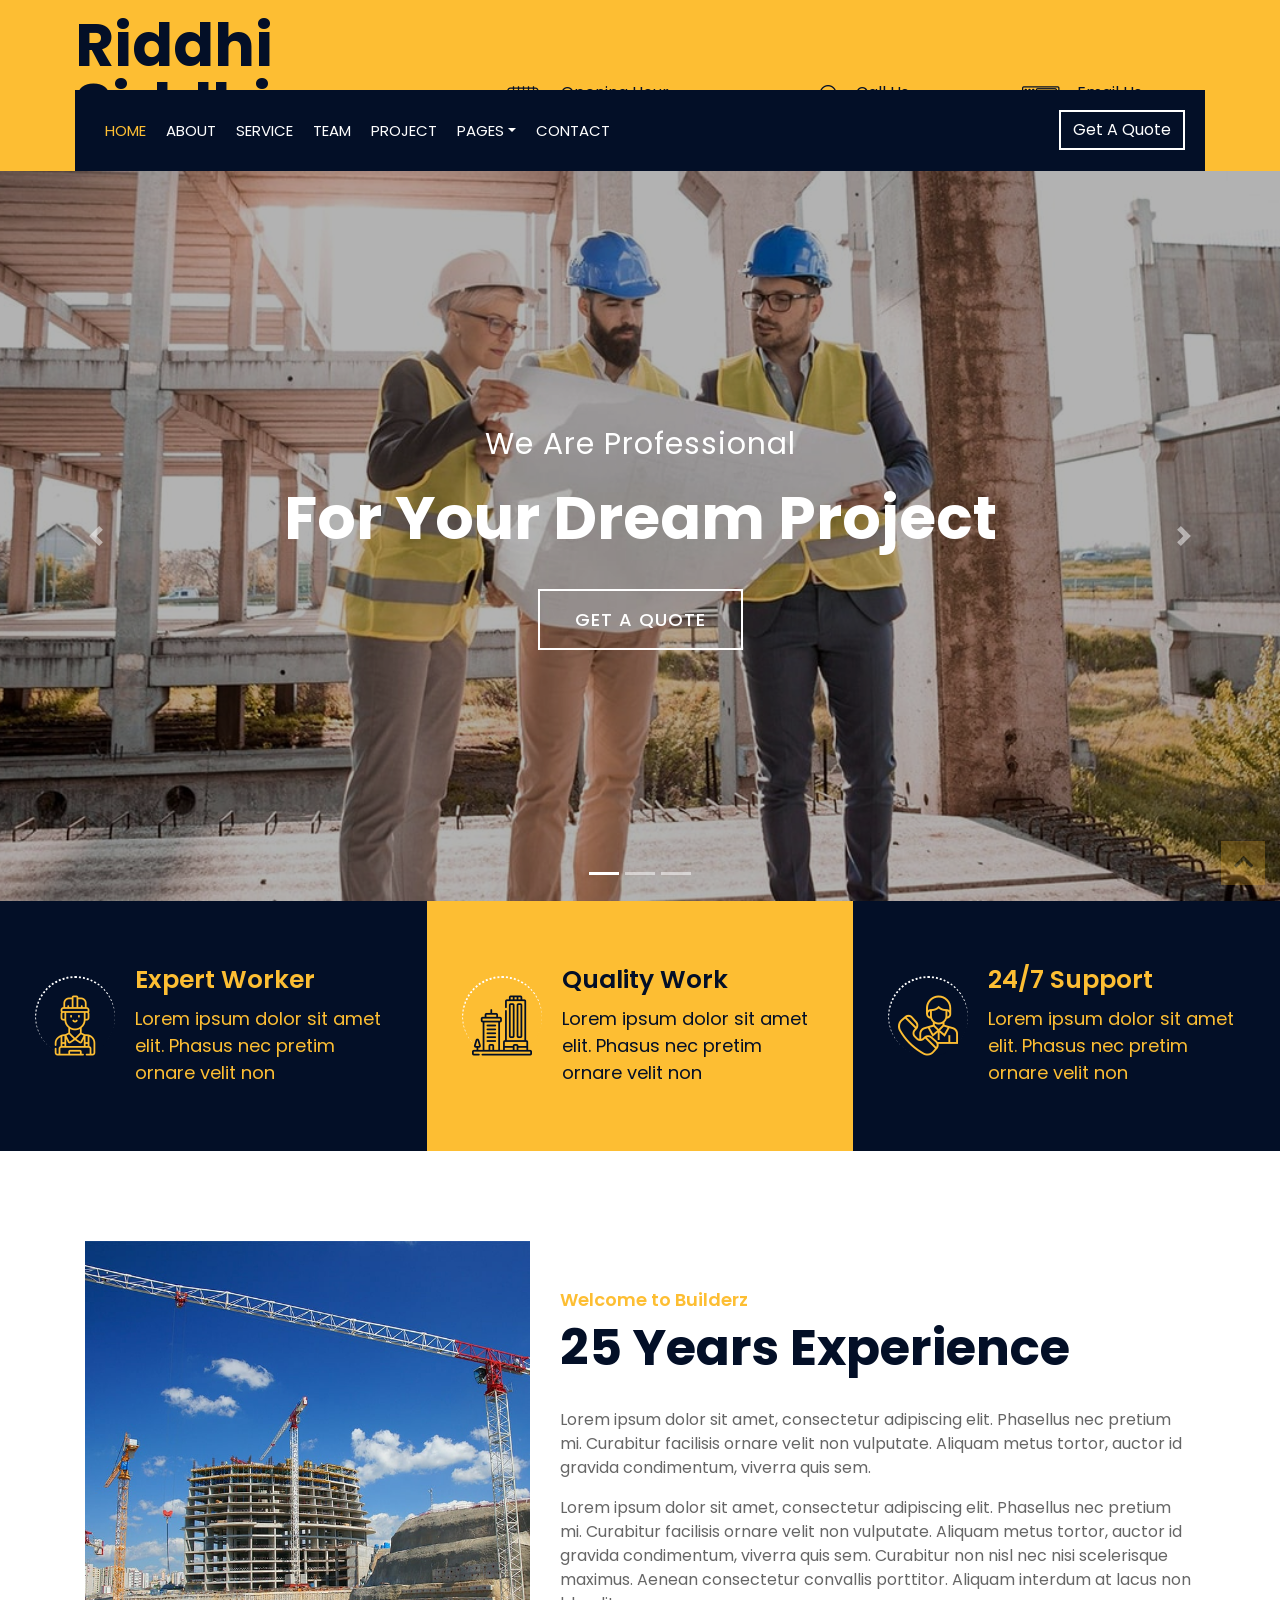
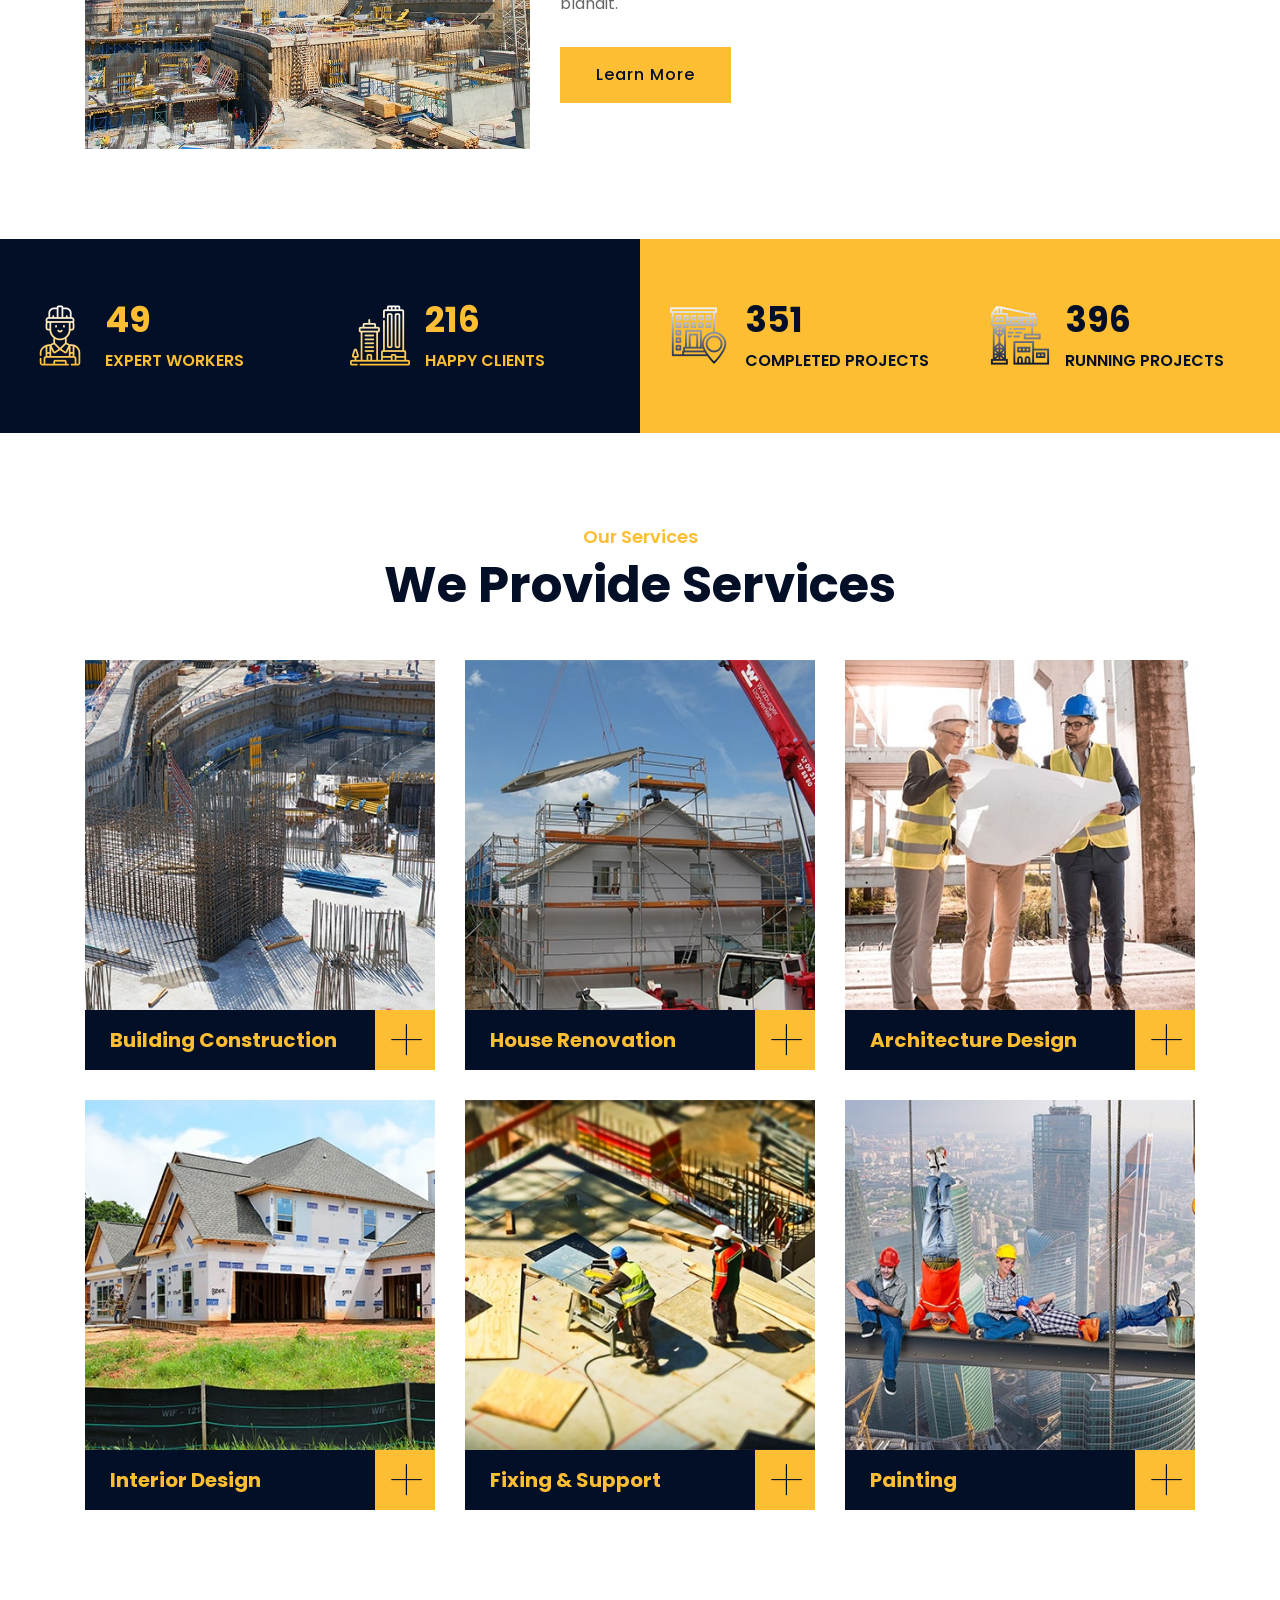
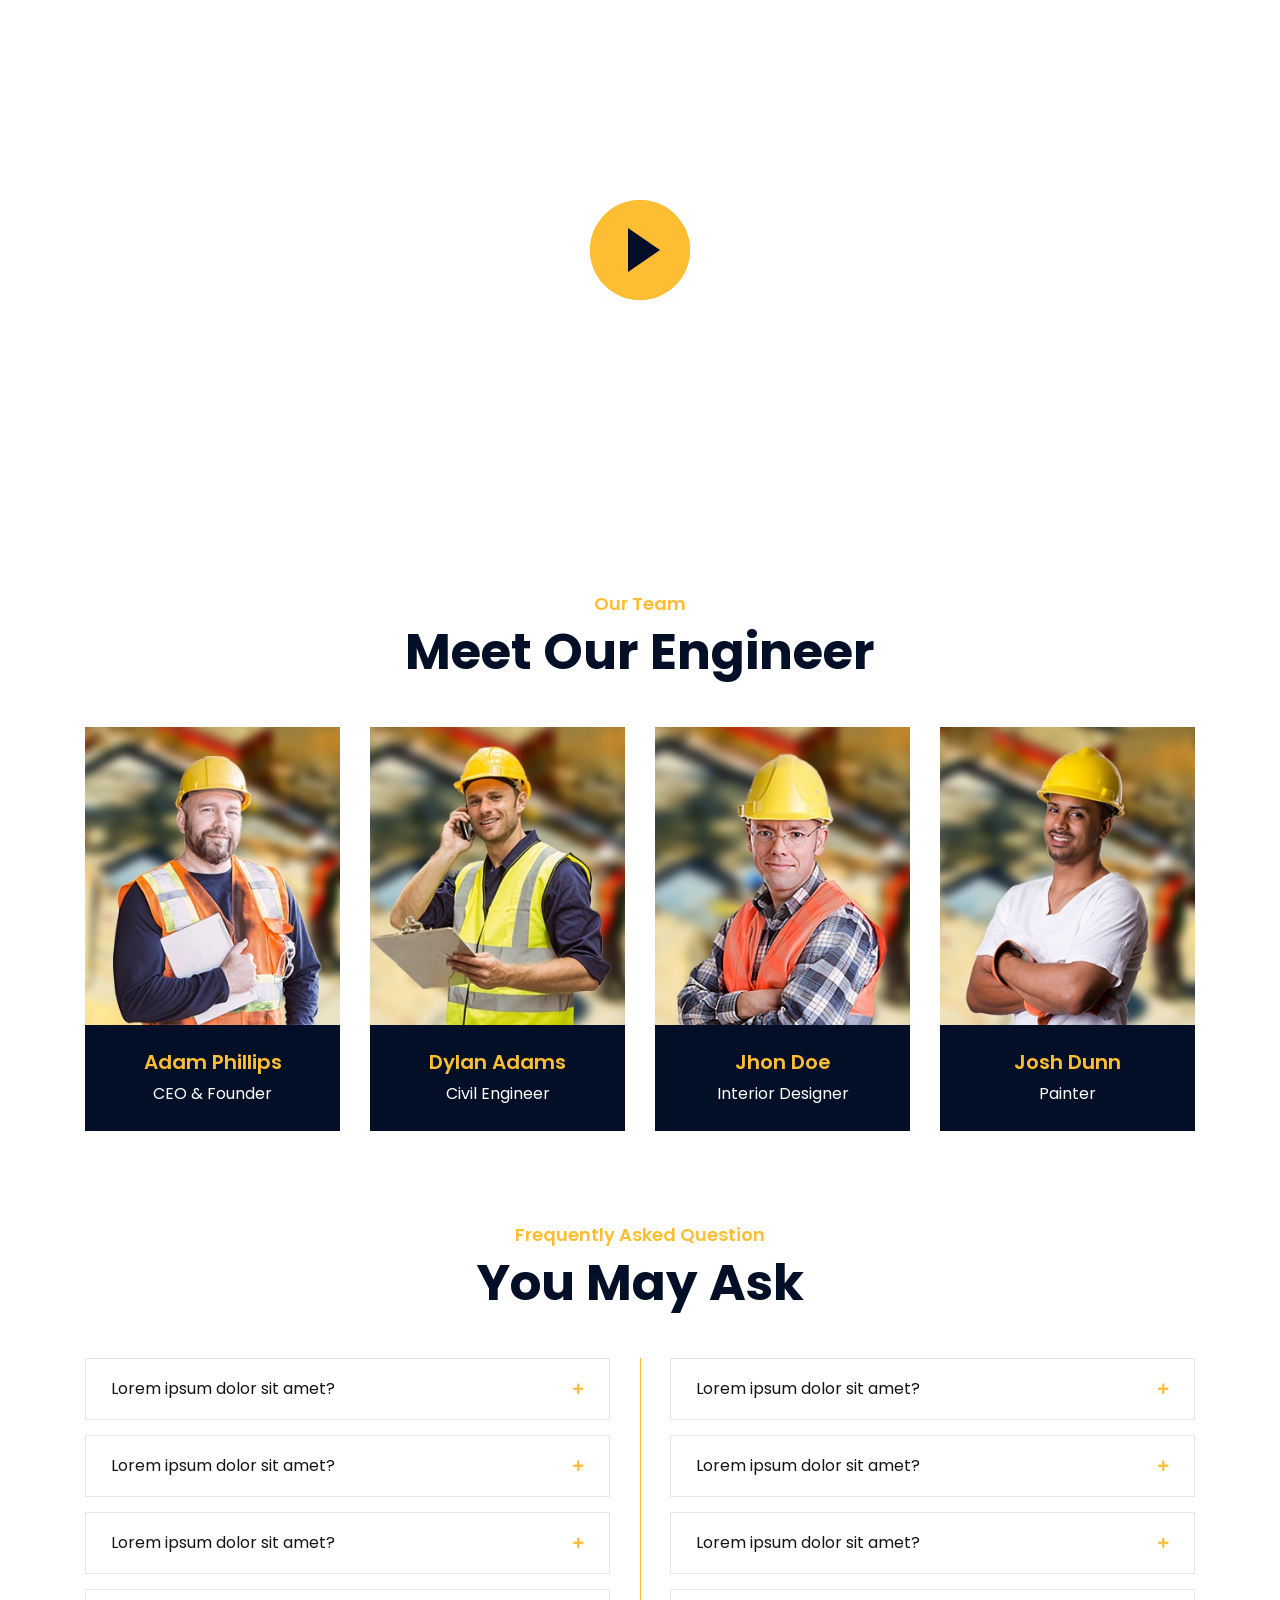
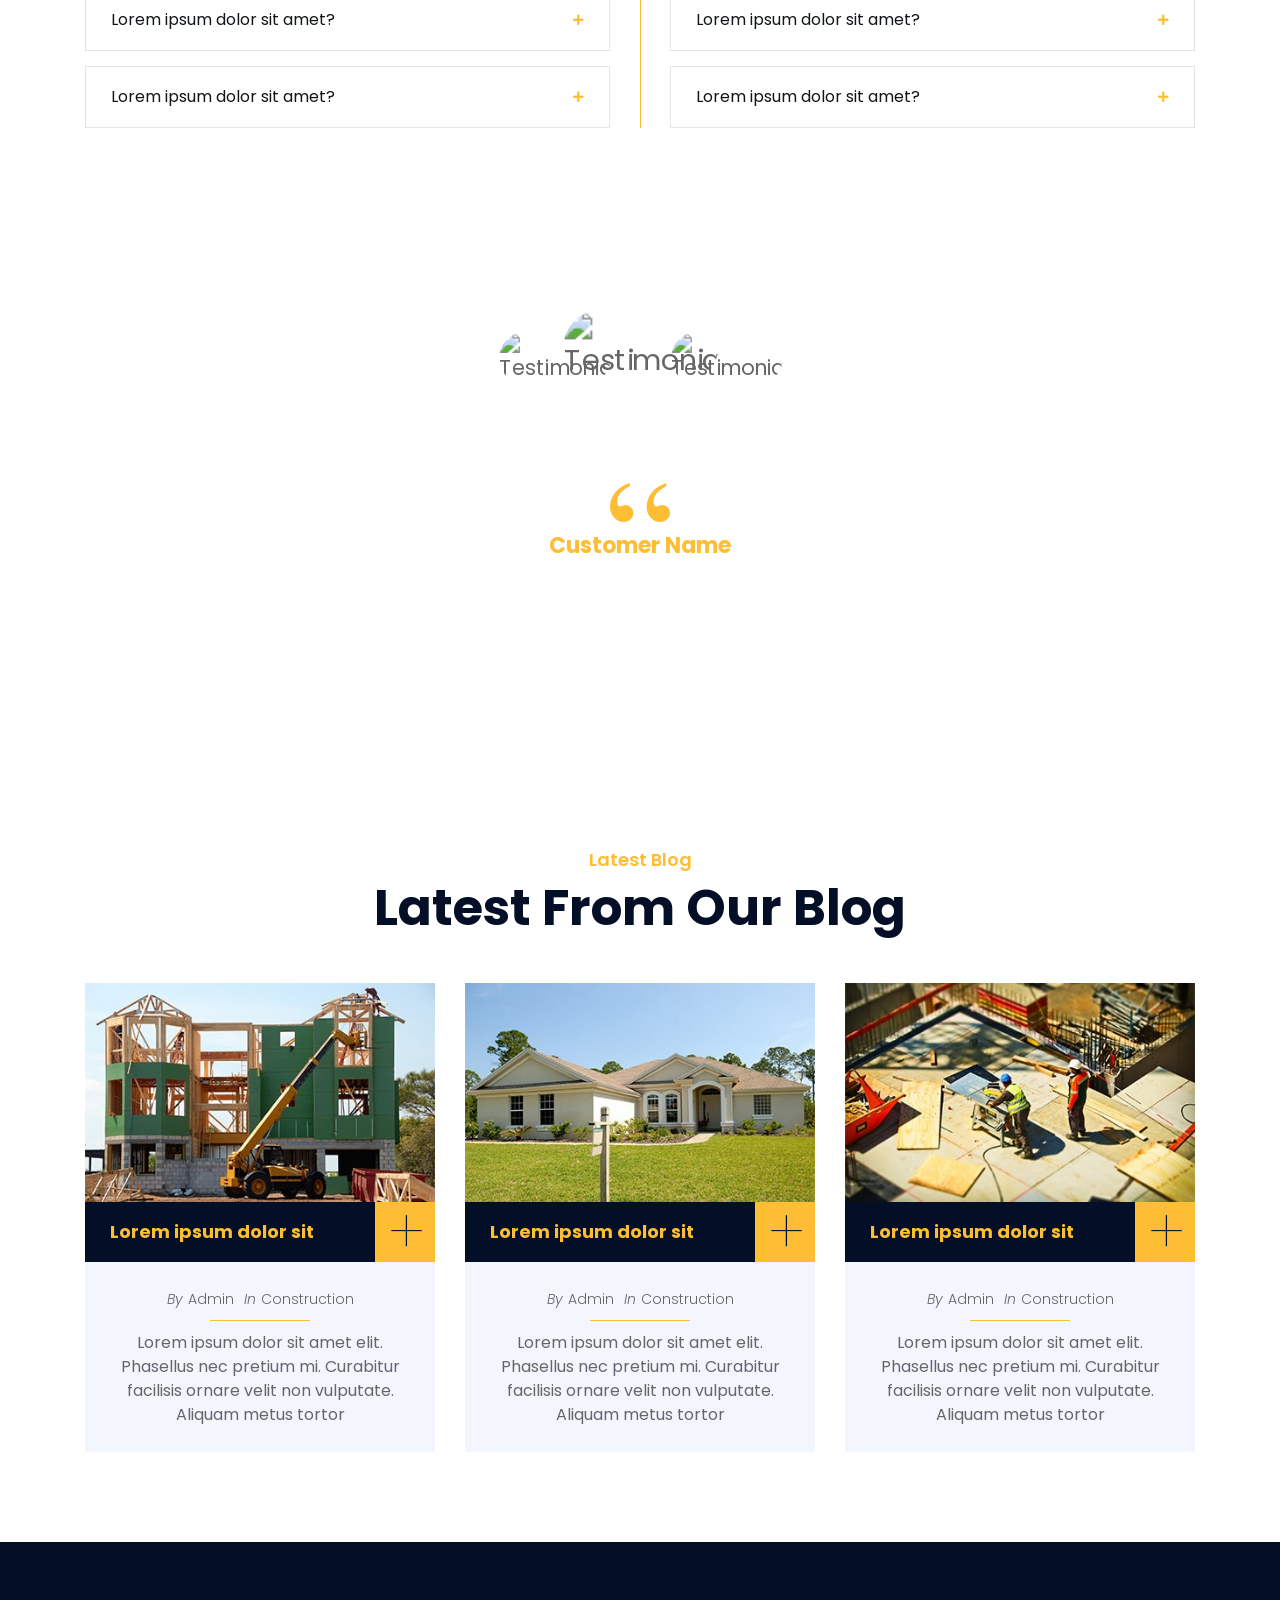
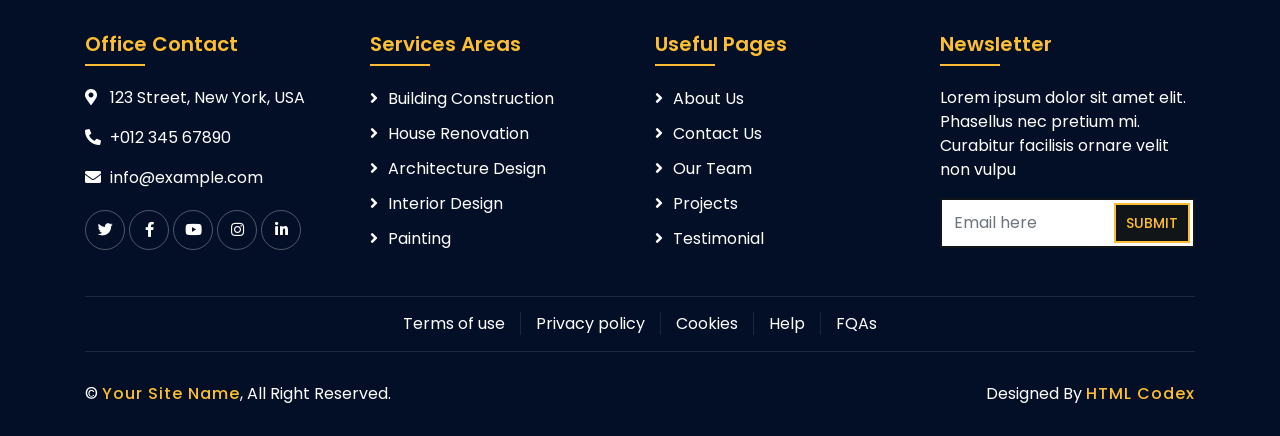
==== index.html @ 109d9f9d "Intial commit -1" ====
<!DOCTYPE html>
<html lang="en">
  <head>
    <meta charset="utf-8" />
    <title>Builderz - Construction Company Website Template</title>
    <meta content="width=device-width, initial-scale=1.0" name="viewport" />
    <meta content="Construction Company Website Template" name="keywords" />
    <meta content="Construction Company Website Template" name="description" />

    <!-- Favicon -->
    <link href="img/favicon.ico" rel="icon" />

    <!-- Google Font -->
    <link href="https://fonts.googleapis.com/css2?family=Poppins:wght@100;200;300;400;500;600;700;800;900&display=swap" rel="stylesheet" />

    <!-- CSS Libraries -->
    <link href="https://stackpath.bootstrapcdn.com/bootstrap/4.4.1/css/bootstrap.min.css" rel="stylesheet" />
    <link href="https://cdnjs.cloudflare.com/ajax/libs/font-awesome/5.10.0/css/all.min.css" rel="stylesheet" />
    <link href="lib/flaticon/font/flaticon.css" rel="stylesheet" />
    <link href="lib/animate/animate.min.css" rel="stylesheet" />
    <link href="lib/owlcarousel/assets/owl.carousel.min.css" rel="stylesheet" />
    <link href="lib/lightbox/css/lightbox.min.css" rel="stylesheet" />
    <link href="lib/slick/slick.css" rel="stylesheet" />
    <link href="lib/slick/slick-theme.css" rel="stylesheet" />

    <!-- Template Stylesheet -->
    <link href="css/style.css" rel="stylesheet" />
  </head>

  <body>
    <div class="wrapper">
      <!-- Top Bar Start -->
      <div class="top-bar">
        <div class="container-fluid">
          <div class="row align-items-center">
            <div class="col-lg-4 col-md-12">
              <div class="logo">
                <a href="index.html">
                  <h1>Riddhi Siddhi Enterprise</h1>
                  <!-- <img src="img/logo.jpg" alt="Logo"> -->
                </a>
              </div>
            </div>
            <div class="col-lg-8 col-md-7 d-none d-lg-block">
              <div class="row">
                <div class="col-4">
                  <div class="top-bar-item">
                    <div class="top-bar-icon">
                      <i class="flaticon-calendar"></i>
                    </div>
                    <div class="top-bar-text">
                      <h3>Opening Hour</h3>
                      <p>Mon - Fri, 8:00 - 9:00</p>
                    </div>
                  </div>
                </div>
                <div class="col-4">
                  <div class="top-bar-item">
                    <div class="top-bar-icon">
                      <i class="flaticon-call"></i>
                    </div>
                    <div class="top-bar-text">
                      <h3>Call Us</h3>
                      <p>+012 345 6789</p>
                    </div>
                  </div>
                </div>
                <div class="col-4">
                  <div class="top-bar-item">
                    <div class="top-bar-icon">
                      <i class="flaticon-send-mail"></i>
                    </div>
                    <div class="top-bar-text">
                      <h3>Email Us</h3>
                      <p>info@example.com</p>
                    </div>
                  </div>
                </div>
              </div>
            </div>
          </div>
        </div>
      </div>
      <!-- Top Bar End -->

      <!-- Nav Bar Start -->
      <div class="nav-bar">
        <div class="container-fluid">
          <nav class="navbar navbar-expand-lg bg-dark navbar-dark">
            <a href="#" class="navbar-brand">MENU</a>
            <button type="button" class="navbar-toggler" data-toggle="collapse" data-target="#navbarCollapse">
              <span class="navbar-toggler-icon"></span>
            </button>

            <div class="collapse navbar-collapse justify-content-between" id="navbarCollapse">
              <div class="navbar-nav mr-auto">
                <a href="index.html" class="nav-item nav-link active">Home</a>
                <a href="about.html" class="nav-item nav-link">About</a>
                <a href="service.html" class="nav-item nav-link">Service</a>
                <a href="team.html" class="nav-item nav-link">Team</a>
                <a href="portfolio.html" class="nav-item nav-link">Project</a>
                <div class="nav-item dropdown">
                  <a href="#" class="nav-link dropdown-toggle" data-toggle="dropdown">Pages</a>
                  <div class="dropdown-menu">
                    <a href="blog.html" class="dropdown-item">Blog Page</a>
                    <a href="single.html" class="dropdown-item">Single Page</a>
                  </div>
                </div>
                <a href="contact.html" class="nav-item nav-link">Contact</a>
              </div>
              <div class="ml-auto">
                <a class="btn" href="#">Get A Quote</a>
              </div>
            </div>
          </nav>
        </div>
      </div>
      <!-- Nav Bar End -->

      <!-- Carousel Start -->
      <div id="carousel" class="carousel slide" data-ride="carousel">
        <ol class="carousel-indicators">
          <li data-target="#carousel" data-slide-to="0" class="active"></li>
          <li data-target="#carousel" data-slide-to="1"></li>
          <li data-target="#carousel" data-slide-to="2"></li>
        </ol>
        <div class="carousel-inner">
          <div class="carousel-item active">
            <img src="img/carousel-1.jpg" alt="Carousel Image" />
            <div class="carousel-caption">
              <p class="animated fadeInRight">We Are Professional</p>
              <h1 class="animated fadeInLeft">For Your Dream Project</h1>
              <a class="btn animated fadeInUp" href="https://htmlcodex.com/construction-company-website-template">Get A Quote</a>
            </div>
          </div>

          <div class="carousel-item">
            <img src="img/carousel-2.jpg" alt="Carousel Image" />
            <div class="carousel-caption">
              <p class="animated fadeInRight">Professional Builder</p>
              <h1 class="animated fadeInLeft">We Build Your Home</h1>
              <a class="btn animated fadeInUp" href="https://htmlcodex.com/construction-company-website-template">Get A Quote</a>
            </div>
          </div>

          <div class="carousel-item">
            <img src="img/carousel-3.jpg" alt="Carousel Image" />
            <div class="carousel-caption">
              <p class="animated fadeInRight">We Are Trusted</p>
              <h1 class="animated fadeInLeft">For Your Dream Home</h1>
              <a class="btn animated fadeInUp" href="https://htmlcodex.com/construction-company-website-template">Get A Quote</a>
            </div>
          </div>
        </div>

        <a class="carousel-control-prev" href="#carousel" role="button" data-slide="prev">
          <span class="carousel-control-prev-icon" aria-hidden="true"></span>
          <span class="sr-only">Previous</span>
        </a>
        <a class="carousel-control-next" href="#carousel" role="button" data-slide="next">
          <span class="carousel-control-next-icon" aria-hidden="true"></span>
          <span class="sr-only">Next</span>
        </a>
      </div>
      <!-- Carousel End -->

      <!-- Feature Start-->
      <div class="feature wow fadeInUp" data-wow-delay="0.1s">
        <div class="container-fluid">
          <div class="row align-items-center">
            <div class="col-lg-4 col-md-12">
              <div class="feature-item">
                <div class="feature-icon">
                  <i class="flaticon-worker"></i>
                </div>
                <div class="feature-text">
                  <h3>Expert Worker</h3>
                  <p>Lorem ipsum dolor sit amet elit. Phasus nec pretim ornare velit non</p>
                </div>
              </div>
            </div>
            <div class="col-lg-4 col-md-12">
              <div class="feature-item">
                <div class="feature-icon">
                  <i class="flaticon-building"></i>
                </div>
                <div class="feature-text">
                  <h3>Quality Work</h3>
                  <p>Lorem ipsum dolor sit amet elit. Phasus nec pretim ornare velit non</p>
                </div>
              </div>
            </div>
            <div class="col-lg-4 col-md-12">
              <div class="feature-item">
                <div class="feature-icon">
                  <i class="flaticon-call"></i>
                </div>
                <div class="feature-text">
                  <h3>24/7 Support</h3>
                  <p>Lorem ipsum dolor sit amet elit. Phasus nec pretim ornare velit non</p>
                </div>
              </div>
            </div>
          </div>
        </div>
      </div>
      <!-- Feature End-->

      <!-- About Start -->
      <div class="about wow fadeInUp" data-wow-delay="0.1s">
        <div class="container">
          <div class="row align-items-center">
            <div class="col-lg-5 col-md-6">
              <div class="about-img">
                <img src="img/about.jpg" alt="Image" />
              </div>
            </div>
            <div class="col-lg-7 col-md-6">
              <div class="section-header text-left">
                <p>Welcome to Builderz</p>
                <h2>25 Years Experience</h2>
              </div>
              <div class="about-text">
                <p>Lorem ipsum dolor sit amet, consectetur adipiscing elit. Phasellus nec pretium mi. Curabitur facilisis ornare velit non vulputate. Aliquam metus tortor, auctor id gravida condimentum, viverra quis sem.</p>
                <p>
                  Lorem ipsum dolor sit amet, consectetur adipiscing elit. Phasellus nec pretium mi. Curabitur facilisis ornare velit non vulputate. Aliquam metus tortor, auctor id gravida condimentum, viverra quis sem. Curabitur non nisl nec nisi scelerisque maximus. Aenean consectetur convallis porttitor. Aliquam interdum at lacus non
                  blandit.
                </p>
                <a class="btn" href="">Learn More</a>
              </div>
            </div>
          </div>
        </div>
      </div>
      <!-- About End -->

      <!-- Fact Start -->
      <div class="fact">
        <div class="container-fluid">
          <div class="row counters">
            <div class="col-md-6 fact-left wow slideInLeft">
              <div class="row">
                <div class="col-6">
                  <div class="fact-icon">
                    <i class="flaticon-worker"></i>
                  </div>
                  <div class="fact-text">
                    <h2 data-toggle="counter-up">109</h2>
                    <p>Expert Workers</p>
                  </div>
                </div>
                <div class="col-6">
                  <div class="fact-icon">
                    <i class="flaticon-building"></i>
                  </div>
                  <div class="fact-text">
                    <h2 data-toggle="counter-up">485</h2>
                    <p>Happy Clients</p>
                  </div>
                </div>
              </div>
            </div>
            <div class="col-md-6 fact-right wow slideInRight">
              <div class="row">
                <div class="col-6">
                  <div class="fact-icon">
                    <i class="flaticon-address"></i>
                  </div>
                  <div class="fact-text">
                    <h2 data-toggle="counter-up">789</h2>
                    <p>Completed Projects</p>
                  </div>
                </div>
                <div class="col-6">
                  <div class="fact-icon">
                    <i class="flaticon-crane"></i>
                  </div>
                  <div class="fact-text">
                    <h2 data-toggle="counter-up">890</h2>
                    <p>Running Projects</p>
                  </div>
                </div>
              </div>
            </div>
          </div>
        </div>
      </div>
      <!-- Fact End -->

      <!-- Service Start -->
      <div class="service">
        <div class="container">
          <div class="section-header text-center">
            <p>Our Services</p>
            <h2>We Provide Services</h2>
          </div>
          <div class="row">
            <div class="col-lg-4 col-md-6 wow fadeInUp" data-wow-delay="0.1s">
              <div class="service-item">
                <div class="service-img">
                  <img src="img/service-1.jpg" alt="Image" />
                  <div class="service-overlay">
                    <p>Lorem ipsum dolor sit amet, consectetur adipiscing elit. Phasellus nec pretium mi. Curabitur facilisis ornare velit non vulputate. Aliquam metus tortor, auctor id gravida condimentum, viverra quis sem.</p>
                  </div>
                </div>
                <div class="service-text">
                  <h3>Building Construction</h3>
                  <a class="btn" href="img/service-1.jpg" data-lightbox="service">+</a>
                </div>
              </div>
            </div>
            <div class="col-lg-4 col-md-6 wow fadeInUp" data-wow-delay="0.2s">
              <div class="service-item">
                <div class="service-img">
                  <img src="img/service-2.jpg" alt="Image" />
                  <div class="service-overlay">
                    <p>Lorem ipsum dolor sit amet, consectetur adipiscing elit. Phasellus nec pretium mi. Curabitur facilisis ornare velit non vulputate. Aliquam metus tortor, auctor id gravida condimentum, viverra quis sem.</p>
                  </div>
                </div>
                <div class="service-text">
                  <h3>House Renovation</h3>
                  <a class="btn" href="img/service-2.jpg" data-lightbox="service">+</a>
                </div>
              </div>
            </div>
            <div class="col-lg-4 col-md-6 wow fadeInUp" data-wow-delay="0.3s">
              <div class="service-item">
                <div class="service-img">
                  <img src="img/service-3.jpg" alt="Image" />
                  <div class="service-overlay">
                    <p>Lorem ipsum dolor sit amet, consectetur adipiscing elit. Phasellus nec pretium mi. Curabitur facilisis ornare velit non vulputate. Aliquam metus tortor, auctor id gravida condimentum, viverra quis sem.</p>
                  </div>
                </div>
                <div class="service-text">
                  <h3>Architecture Design</h3>
                  <a class="btn" href="img/service-3.jpg" data-lightbox="service">+</a>
                </div>
              </div>
            </div>
            <div class="col-lg-4 col-md-6 wow fadeInUp" data-wow-delay="0.4s">
              <div class="service-item">
                <div class="service-img">
                  <img src="img/service-4.jpg" alt="Image" />
                  <div class="service-overlay">
                    <p>Lorem ipsum dolor sit amet, consectetur adipiscing elit. Phasellus nec pretium mi. Curabitur facilisis ornare velit non vulputate. Aliquam metus tortor, auctor id gravida condimentum, viverra quis sem.</p>
                  </div>
                </div>
                <div class="service-text">
                  <h3>Interior Design</h3>
                  <a class="btn" href="img/service-4.jpg" data-lightbox="service">+</a>
                </div>
              </div>
            </div>
            <div class="col-lg-4 col-md-6 wow fadeInUp" data-wow-delay="0.5s">
              <div class="service-item">
                <div class="service-img">
                  <img src="img/service-5.jpg" alt="Image" />
                  <div class="service-overlay">
                    <p>Lorem ipsum dolor sit amet, consectetur adipiscing elit. Phasellus nec pretium mi. Curabitur facilisis ornare velit non vulputate. Aliquam metus tortor, auctor id gravida condimentum, viverra quis sem.</p>
                  </div>
                </div>
                <div class="service-text">
                  <h3>Fixing & Support</h3>
                  <a class="btn" href="img/service-5.jpg" data-lightbox="service">+</a>
                </div>
              </div>
            </div>
            <div class="col-lg-4 col-md-6 wow fadeInUp" data-wow-delay="0.6s">
              <div class="service-item">
                <div class="service-img">
                  <img src="img/service-6.jpg" alt="Image" />
                  <div class="service-overlay">
                    <p>Lorem ipsum dolor sit amet, consectetur adipiscing elit. Phasellus nec pretium mi. Curabitur facilisis ornare velit non vulputate. Aliquam metus tortor, auctor id gravida condimentum, viverra quis sem.</p>
                  </div>
                </div>
                <div class="service-text">
                  <h3>Painting</h3>
                  <a class="btn" href="img/service-6.jpg" data-lightbox="service">+</a>
                </div>
              </div>
            </div>
          </div>
        </div>
      </div>
      <!-- Service End -->

      <!-- Video Start -->
      <div class="video wow fadeIn" data-wow-delay="0.1s">
        <div class="container">
          <button type="button" class="btn-play" data-toggle="modal" data-src="https://www.youtube.com/embed/DWRcNpR6Kdc" data-target="#videoModal">
            <span></span>
          </button>
        </div>
      </div>

      <div class="modal fade" id="videoModal" tabindex="-1" role="dialog" aria-labelledby="exampleModalLabel" aria-hidden="true">
        <div class="modal-dialog" role="document">
          <div class="modal-content">
            <div class="modal-body">
              <button type="button" class="close" data-dismiss="modal" aria-label="Close">
                <span aria-hidden="true">&times;</span>
              </button>
              <!-- 16:9 aspect ratio -->
              <div class="embed-responsive embed-responsive-16by9">
                <iframe class="embed-responsive-item" src="" id="video" allowscriptaccess="always" allow="autoplay"></iframe>
              </div>
            </div>
          </div>
        </div>
      </div>
      <!-- Video End -->

      <!-- Team Start -->
      <div class="team">
        <div class="container">
          <div class="section-header text-center">
            <p>Our Team</p>
            <h2>Meet Our Engineer</h2>
          </div>
          <div class="row">
            <div class="col-lg-3 col-md-6 wow fadeInUp" data-wow-delay="0.1s">
              <div class="team-item">
                <div class="team-img">
                  <img src="img/team-1.jpg" alt="Team Image" />
                </div>
                <div class="team-text">
                  <h2>Adam Phillips</h2>
                  <p>CEO & Founder</p>
                </div>
                <div class="team-social">
                  <a class="social-tw" href=""><i class="fab fa-twitter"></i></a>
                  <a class="social-fb" href=""><i class="fab fa-facebook-f"></i></a>
                  <a class="social-li" href=""><i class="fab fa-linkedin-in"></i></a>
                  <a class="social-in" href=""><i class="fab fa-instagram"></i></a>
                </div>
              </div>
            </div>
            <div class="col-lg-3 col-md-6 wow fadeInUp" data-wow-delay="0.2s">
              <div class="team-item">
                <div class="team-img">
                  <img src="img/team-2.jpg" alt="Team Image" />
                </div>
                <div class="team-text">
                  <h2>Dylan Adams</h2>
                  <p>Civil Engineer</p>
                </div>
                <div class="team-social">
                  <a class="social-tw" href=""><i class="fab fa-twitter"></i></a>
                  <a class="social-fb" href=""><i class="fab fa-facebook-f"></i></a>
                  <a class="social-li" href=""><i class="fab fa-linkedin-in"></i></a>
                  <a class="social-in" href=""><i class="fab fa-instagram"></i></a>
                </div>
              </div>
            </div>
            <div class="col-lg-3 col-md-6 wow fadeInUp" data-wow-delay="0.3s">
              <div class="team-item">
                <div class="team-img">
                  <img src="img/team-3.jpg" alt="Team Image" />
                </div>
                <div class="team-text">
                  <h2>Jhon Doe</h2>
                  <p>Interior Designer</p>
                </div>
                <div class="team-social">
                  <a class="social-tw" href=""><i class="fab fa-twitter"></i></a>
                  <a class="social-fb" href=""><i class="fab fa-facebook-f"></i></a>
                  <a class="social-li" href=""><i class="fab fa-linkedin-in"></i></a>
                  <a class="social-in" href=""><i class="fab fa-instagram"></i></a>
                </div>
              </div>
            </div>
            <div class="col-lg-3 col-md-6 wow fadeInUp" data-wow-delay="0.4s">
              <div class="team-item">
                <div class="team-img">
                  <img src="img/team-4.jpg" alt="Team Image" />
                </div>
                <div class="team-text">
                  <h2>Josh Dunn</h2>
                  <p>Painter</p>
                </div>
                <div class="team-social">
                  <a class="social-tw" href=""><i class="fab fa-twitter"></i></a>
                  <a class="social-fb" href=""><i class="fab fa-facebook-f"></i></a>
                  <a class="social-li" href=""><i class="fab fa-linkedin-in"></i></a>
                  <a class="social-in" href=""><i class="fab fa-instagram"></i></a>
                </div>
              </div>
            </div>
          </div>
        </div>
      </div>
      <!-- Team End -->

      <!-- FAQs Start -->
      <div class="faqs">
        <div class="container">
          <div class="section-header text-center">
            <p>Frequently Asked Question</p>
            <h2>You May Ask</h2>
          </div>
          <div class="row">
            <div class="col-md-6">
              <div id="accordion-1">
                <div class="card wow fadeInLeft" data-wow-delay="0.1s">
                  <div class="card-header">
                    <a class="card-link collapsed" data-toggle="collapse" href="#collapseOne"> Lorem ipsum dolor sit amet? </a>
                  </div>
                  <div id="collapseOne" class="collapse" data-parent="#accordion-1">
                    <div class="card-body">Lorem ipsum dolor sit amet, consectetur adipiscing elit. Phasellus nec pretium mi. Curabitur facilisis ornare velit non.</div>
                  </div>
                </div>
                <div class="card wow fadeInLeft" data-wow-delay="0.2s">
                  <div class="card-header">
                    <a class="card-link collapsed" data-toggle="collapse" href="#collapseTwo"> Lorem ipsum dolor sit amet? </a>
                  </div>
                  <div id="collapseTwo" class="collapse" data-parent="#accordion-1">
                    <div class="card-body">Lorem ipsum dolor sit amet, consectetur adipiscing elit. Phasellus nec pretium mi. Curabitur facilisis ornare velit non.</div>
                  </div>
                </div>
                <div class="card wow fadeInLeft" data-wow-delay="0.3s">
                  <div class="card-header">
                    <a class="card-link collapsed" data-toggle="collapse" href="#collapseThree"> Lorem ipsum dolor sit amet? </a>
                  </div>
                  <div id="collapseThree" class="collapse" data-parent="#accordion-1">
                    <div class="card-body">Lorem ipsum dolor sit amet, consectetur adipiscing elit. Phasellus nec pretium mi. Curabitur facilisis ornare velit non.</div>
                  </div>
                </div>
                <div class="card wow fadeInLeft" data-wow-delay="0.4s">
                  <div class="card-header">
                    <a class="card-link collapsed" data-toggle="collapse" href="#collapseFour"> Lorem ipsum dolor sit amet? </a>
                  </div>
                  <div id="collapseFour" class="collapse" data-parent="#accordion-1">
                    <div class="card-body">Lorem ipsum dolor sit amet, consectetur adipiscing elit. Phasellus nec pretium mi. Curabitur facilisis ornare velit non.</div>
                  </div>
                </div>
                <div class="card wow fadeInLeft" data-wow-delay="0.5s">
                  <div class="card-header">
                    <a class="card-link collapsed" data-toggle="collapse" href="#collapseFive"> Lorem ipsum dolor sit amet? </a>
                  </div>
                  <div id="collapseFive" class="collapse" data-parent="#accordion-1">
                    <div class="card-body">Lorem ipsum dolor sit amet, consectetur adipiscing elit. Phasellus nec pretium mi. Curabitur facilisis ornare velit non.</div>
                  </div>
                </div>
              </div>
            </div>
            <div class="col-md-6">
              <div id="accordion-2">
                <div class="card wow fadeInRight" data-wow-delay="0.1s">
                  <div class="card-header">
                    <a class="card-link collapsed" data-toggle="collapse" href="#collapseSix"> Lorem ipsum dolor sit amet? </a>
                  </div>
                  <div id="collapseSix" class="collapse" data-parent="#accordion-2">
                    <div class="card-body">Lorem ipsum dolor sit amet, consectetur adipiscing elit. Phasellus nec pretium mi. Curabitur facilisis ornare velit non.</div>
                  </div>
                </div>
                <div class="card wow fadeInRight" data-wow-delay="0.2s">
                  <div class="card-header">
                    <a class="card-link collapsed" data-toggle="collapse" href="#collapseSeven"> Lorem ipsum dolor sit amet? </a>
                  </div>
                  <div id="collapseSeven" class="collapse" data-parent="#accordion-2">
                    <div class="card-body">Lorem ipsum dolor sit amet, consectetur adipiscing elit. Phasellus nec pretium mi. Curabitur facilisis ornare velit non.</div>
                  </div>
                </div>
                <div class="card wow fadeInRight" data-wow-delay="0.3s">
                  <div class="card-header">
                    <a class="card-link collapsed" data-toggle="collapse" href="#collapseEight"> Lorem ipsum dolor sit amet? </a>
                  </div>
                  <div id="collapseEight" class="collapse" data-parent="#accordion-2">
                    <div class="card-body">Lorem ipsum dolor sit amet, consectetur adipiscing elit. Phasellus nec pretium mi. Curabitur facilisis ornare velit non.</div>
                  </div>
                </div>
                <div class="card wow fadeInRight" data-wow-delay="0.4s">
                  <div class="card-header">
                    <a class="card-link collapsed" data-toggle="collapse" href="#collapseNine"> Lorem ipsum dolor sit amet? </a>
                  </div>
                  <div id="collapseNine" class="collapse" data-parent="#accordion-2">
                    <div class="card-body">Lorem ipsum dolor sit amet, consectetur adipiscing elit. Phasellus nec pretium mi. Curabitur facilisis ornare velit non.</div>
                  </div>
                </div>
                <div class="card wow fadeInRight" data-wow-delay="0.5s">
                  <div class="card-header">
                    <a class="card-link collapsed" data-toggle="collapse" href="#collapseTen"> Lorem ipsum dolor sit amet? </a>
                  </div>
                  <div id="collapseTen" class="collapse" data-parent="#accordion-2">
                    <div class="card-body">Lorem ipsum dolor sit amet, consectetur adipiscing elit. Phasellus nec pretium mi. Curabitur facilisis ornare velit non.</div>
                  </div>
                </div>
              </div>
            </div>
          </div>
        </div>
      </div>
      <!-- FAQs End -->

      <!-- Testimonial Start -->
      <div class="testimonial wow fadeIn" data-wow-delay="0.1s">
        <div class="container">
          <div class="row">
            <div class="col-12">
              <div class="testimonial-slider-nav">
                <div class="slider-nav"><img src="img/testimonial-1.jpg" alt="Testimonial" /></div>
                <div class="slider-nav"><img src="img/testimonial-2.jpg" alt="Testimonial" /></div>
                <div class="slider-nav"><img src="img/testimonial-3.jpg" alt="Testimonial" /></div>
                <div class="slider-nav"><img src="img/testimonial-4.jpg" alt="Testimonial" /></div>
                <div class="slider-nav"><img src="img/testimonial-1.jpg" alt="Testimonial" /></div>
                <div class="slider-nav"><img src="img/testimonial-2.jpg" alt="Testimonial" /></div>
                <div class="slider-nav"><img src="img/testimonial-3.jpg" alt="Testimonial" /></div>
                <div class="slider-nav"><img src="img/testimonial-4.jpg" alt="Testimonial" /></div>
              </div>
            </div>
          </div>
          <div class="row">
            <div class="col-12">
              <div class="testimonial-slider">
                <div class="slider-item">
                  <h3>Customer Name</h3>
                  <h4>profession</h4>
                  <p>Lorem ipsum dolor sit amet, consectetur adipiscing elit. Phasellus nec pretium mi. Curabitur facilisis ornare velit non vulputate. Aliquam metus tortor, auctor id gravida condimentum, viverra quis sem. Curabitur non nisl nec nisi scelerisque maximus.</p>
                </div>
                <div class="slider-item">
                  <h3>Customer Name</h3>
                  <h4>profession</h4>
                  <p>Lorem ipsum dolor sit amet, consectetur adipiscing elit. Phasellus nec pretium mi. Curabitur facilisis ornare velit non vulputate. Aliquam metus tortor, auctor id gravida condimentum, viverra quis sem. Curabitur non nisl nec nisi scelerisque maximus.</p>
                </div>
                <div class="slider-item">
                  <h3>Customer Name</h3>
                  <h4>profession</h4>
                  <p>Lorem ipsum dolor sit amet, consectetur adipiscing elit. Phasellus nec pretium mi. Curabitur facilisis ornare velit non vulputate. Aliquam metus tortor, auctor id gravida condimentum, viverra quis sem. Curabitur non nisl nec nisi scelerisque maximus.</p>
                </div>
                <div class="slider-item">
                  <h3>Customer Name</h3>
                  <h4>profession</h4>
                  <p>Lorem ipsum dolor sit amet, consectetur adipiscing elit. Phasellus nec pretium mi. Curabitur facilisis ornare velit non vulputate. Aliquam metus tortor, auctor id gravida condimentum, viverra quis sem. Curabitur non nisl nec nisi scelerisque maximus.</p>
                </div>
                <div class="slider-item">
                  <h3>Customer Name</h3>
                  <h4>profession</h4>
                  <p>Lorem ipsum dolor sit amet, consectetur adipiscing elit. Phasellus nec pretium mi. Curabitur facilisis ornare velit non vulputate. Aliquam metus tortor, auctor id gravida condimentum, viverra quis sem. Curabitur non nisl nec nisi scelerisque maximus.</p>
                </div>
                <div class="slider-item">
                  <h3>Customer Name</h3>
                  <h4>profession</h4>
                  <p>Lorem ipsum dolor sit amet, consectetur adipiscing elit. Phasellus nec pretium mi. Curabitur facilisis ornare velit non vulputate. Aliquam metus tortor, auctor id gravida condimentum, viverra quis sem. Curabitur non nisl nec nisi scelerisque maximus.</p>
                </div>
                <div class="slider-item">
                  <h3>Customer Name</h3>
                  <h4>profession</h4>
                  <p>Lorem ipsum dolor sit amet, consectetur adipiscing elit. Phasellus nec pretium mi. Curabitur facilisis ornare velit non vulputate. Aliquam metus tortor, auctor id gravida condimentum, viverra quis sem. Curabitur non nisl nec nisi scelerisque maximus.</p>
                </div>
                <div class="slider-item">
                  <h3>Customer Name</h3>
                  <h4>profession</h4>
                  <p>Lorem ipsum dolor sit amet, consectetur adipiscing elit. Phasellus nec pretium mi. Curabitur facilisis ornare velit non vulputate. Aliquam metus tortor, auctor id gravida condimentum, viverra quis sem. Curabitur non nisl nec nisi scelerisque maximus.</p>
                </div>
              </div>
            </div>
          </div>
        </div>
      </div>
      <!-- Testimonial End -->

      <!-- Blog Start -->
      <div class="blog">
        <div class="container">
          <div class="section-header text-center">
            <p>Latest Blog</p>
            <h2>Latest From Our Blog</h2>
          </div>
          <div class="row">
            <div class="col-lg-4 col-md-6 wow fadeInUp" data-wow-delay="0.2s">
              <div class="blog-item">
                <div class="blog-img">
                  <img src="img/blog-1.jpg" alt="Image" />
                </div>
                <div class="blog-title">
                  <h3>Lorem ipsum dolor sit</h3>
                  <a class="btn" href="">+</a>
                </div>
                <div class="blog-meta">
                  <p>By<a href="">Admin</a></p>
                  <p>In<a href="">Construction</a></p>
                </div>
                <div class="blog-text">
                  <p>Lorem ipsum dolor sit amet elit. Phasellus nec pretium mi. Curabitur facilisis ornare velit non vulputate. Aliquam metus tortor</p>
                </div>
              </div>
            </div>
            <div class="col-lg-4 col-md-6 wow fadeInUp">
              <div class="blog-item">
                <div class="blog-img">
                  <img src="img/blog-2.jpg" alt="Image" />
                </div>
                <div class="blog-title">
                  <h3>Lorem ipsum dolor sit</h3>
                  <a class="btn" href="">+</a>
                </div>
                <div class="blog-meta">
                  <p>By<a href="">Admin</a></p>
                  <p>In<a href="">Construction</a></p>
                </div>
                <div class="blog-text">
                  <p>Lorem ipsum dolor sit amet elit. Phasellus nec pretium mi. Curabitur facilisis ornare velit non vulputate. Aliquam metus tortor</p>
                </div>
              </div>
            </div>
            <div class="col-lg-4 col-md-6 wow fadeInUp" data-wow-delay="0.2s">
              <div class="blog-item">
                <div class="blog-img">
                  <img src="img/blog-3.jpg" alt="Image" />
                </div>
                <div class="blog-title">
                  <h3>Lorem ipsum dolor sit</h3>
                  <a class="btn" href="">+</a>
                </div>
                <div class="blog-meta">
                  <p>By<a href="">Admin</a></p>
                  <p>In<a href="">Construction</a></p>
                </div>
                <div class="blog-text">
                  <p>Lorem ipsum dolor sit amet elit. Phasellus nec pretium mi. Curabitur facilisis ornare velit non vulputate. Aliquam metus tortor</p>
                </div>
              </div>
            </div>
          </div>
        </div>
      </div>
      <!-- Blog End -->

      <!-- Footer Start -->
      <div class="footer wow fadeIn" data-wow-delay="0.3s">
        <div class="container">
          <div class="row">
            <div class="col-md-6 col-lg-3">
              <div class="footer-contact">
                <h2>Office Contact</h2>
                <p><i class="fa fa-map-marker-alt"></i>123 Street, New York, USA</p>
                <p><i class="fa fa-phone-alt"></i>+012 345 67890</p>
                <p><i class="fa fa-envelope"></i>info@example.com</p>
                <div class="footer-social">
                  <a href=""><i class="fab fa-twitter"></i></a>
                  <a href=""><i class="fab fa-facebook-f"></i></a>
                  <a href=""><i class="fab fa-youtube"></i></a>
                  <a href=""><i class="fab fa-instagram"></i></a>
                  <a href=""><i class="fab fa-linkedin-in"></i></a>
                </div>
              </div>
            </div>
            <div class="col-md-6 col-lg-3">
              <div class="footer-link">
                <h2>Services Areas</h2>
                <a href="">Building Construction</a>
                <a href="">House Renovation</a>
                <a href="">Architecture Design</a>
                <a href="">Interior Design</a>
                <a href="">Painting</a>
              </div>
            </div>
            <div class="col-md-6 col-lg-3">
              <div class="footer-link">
                <h2>Useful Pages</h2>
                <a href="">About Us</a>
                <a href="">Contact Us</a>
                <a href="">Our Team</a>
                <a href="">Projects</a>
                <a href="">Testimonial</a>
              </div>
            </div>
            <div class="col-md-6 col-lg-3">
              <div class="newsletter">
                <h2>Newsletter</h2>
                <p>Lorem ipsum dolor sit amet elit. Phasellus nec pretium mi. Curabitur facilisis ornare velit non vulpu</p>
                <div class="form">
                  <input class="form-control" placeholder="Email here" />
                  <button class="btn">Submit</button>
                </div>
              </div>
            </div>
          </div>
        </div>
        <div class="container footer-menu">
          <div class="f-menu">
            <a href="">Terms of use</a>
            <a href="">Privacy policy</a>
            <a href="">Cookies</a>
            <a href="">Help</a>
            <a href="">FQAs</a>
          </div>
        </div>
        <div class="container copyright">
          <div class="row">
            <div class="col-md-6">
              <p>&copy; <a href="#">Your Site Name</a>, All Right Reserved.</p>
            </div>
            <div class="col-md-6">
              <p>Designed By <a href="https://htmlcodex.com">HTML Codex</a></p>
            </div>
          </div>
        </div>
      </div>
      <!-- Footer End -->

      <a href="#" class="back-to-top"><i class="fa fa-chevron-up"></i></a>
    </div>

    <!-- JavaScript Libraries -->
    <script src="https://code.jquery.com/jquery-3.4.1.min.js"></script>
    <script src="https://stackpath.bootstrapcdn.com/bootstrap/4.4.1/js/bootstrap.bundle.min.js"></script>
    <script src="lib/easing/easing.min.js"></script>
    <script src="lib/wow/wow.min.js"></script>
    <script src="lib/owlcarousel/owl.carousel.min.js"></script>
    <script src="lib/isotope/isotope.pkgd.min.js"></script>
    <script src="lib/lightbox/js/lightbox.min.js"></script>
    <script src="lib/waypoints/waypoints.min.js"></script>
    <script src="lib/counterup/counterup.min.js"></script>
    <script src="lib/slick/slick.min.js"></script>

    <!-- Template Javascript -->
    <script src="js/main.js"></script>
  </body>
</html>
---- lib/flaticon/font/flaticon.css ----
/*
  	Flaticon icon font: Flaticon
  	Creation date: 23/08/2020 07:24
  	*/

@font-face {
  font-family: "Flaticon";
  src: url("./Flaticon.eot");
  src: url("./Flaticon.eot?#iefix") format("embedded-opentype"),
       url("./Flaticon.woff2") format("woff2"),
       url("./Flaticon.woff") format("woff"),
       url("./Flaticon.ttf") format("truetype"),
       url("./Flaticon.svg#Flaticon") format("svg");
  font-weight: normal;
  font-style: normal;
}

@media screen and (-webkit-min-device-pixel-ratio:0) {
  @font-face {
    font-family: "Flaticon";
    src: url("./Flaticon.svg#Flaticon") format("svg");
  }
}

[class^="flaticon-"]:before, [class*=" flaticon-"]:before,
[class^="flaticon-"]:after, [class*=" flaticon-"]:after {   
  font-family: Flaticon;
        font-size: 20px;
font-style: normal;
margin-left: 20px;
}

.flaticon-concrete:before { content: "\f100"; }
.flaticon-worker:before { content: "\f101"; }
.flaticon-measure:before { content: "\f102"; }
.flaticon-building:before { content: "\f103"; }
.flaticon-brush:before { content: "\f104"; }
.flaticon-crane:before { content: "\f105"; }
.flaticon-call:before { content: "\f106"; }
.flaticon-calendar:before { content: "\f107"; }
.flaticon-send-mail:before { content: "\f108"; }
.flaticon-address:before { content: "\f109"; }
---- css/style.css ----
/*******************************/
/********* General CSS *********/
/*******************************/
body {
    color: #666666;
    background: #dddddd;
    font-family: 'Poppins', sans-serif;
    font-weight: 400;
}

h1,
h2, 
h3, 
h4,
h5, 
h6 {
    color: #030f27;
}

a {
    color: #666666;
    transition: .3s;
}

a:hover,
a:active,
a:focus {
    color: #fdbe33;
    outline: none;
    text-decoration: none;
}

.btn:focus {
    box-shadow: none;
}

.wrapper {
    position: relative;
    width: 100%;
    max-width: 1366px;
    margin: 0 auto;
    background: #ffffff;
}

.back-to-top {
    position: fixed;
    display: none;
    background: #fdbe33;
    color: #121518;
    width: 44px;
    height: 44px;
    text-align: center;
    line-height: 1;
    font-size: 22px;
    right: 15px;
    bottom: 15px;
    transition: background 0.5s;
    z-index: 9;
}

.back-to-top:hover {
    color: #fdbe33;
    background: #121518;
}

.back-to-top i {
    padding-top: 10px;
}

.btn {
    transition: .3s;
}


/**********************************/
/********** Top Bar CSS ***********/
/**********************************/
.top-bar {
    position: relative;
    height: 90px;
    background: #fdbe33;
}

.top-bar .logo {
    padding: 15px 0;
    text-align: left;
    overflow: hidden;
}

.top-bar .logo h1 {
    margin: 0;
    color: #030f27;
    font-size: 60px;
    line-height: 60px;
    font-weight: 700;
}

.top-bar .logo img {
    max-width: 100%;
    max-height: 60px;
}

.top-bar .top-bar-item {
    display: flex;
    align-items: center;
    justify-content: flex-end;
}

.top-bar .top-bar-icon {
    width: 40px;
    display: flex;
    align-items: center;
    justify-content: center;
}

.top-bar .top-bar-icon [class^="flaticon-"]::before {
    margin: 0;
    color: #030f27;
    font-size: 40px;
}

.top-bar .top-bar-text {
    padding-left: 15px;
}

.top-bar .top-bar-text h3 {
    margin: 0 0 5px 0;
    color: #030f27;
    font-size: 16px;
    font-weight: 400;
}

.top-bar .top-bar-text p {
    margin: 0;
    color: #030f27;
    font-size: 13px;
    font-weight: 400;
}

@media (min-width: 992px) {
    .top-bar {
        padding: 0 60px;
    }
}

@media (max-width: 991.98px) {
    .top-bar .logo {
        text-align: center;
    }
}


/**********************************/
/*********** Nav Bar CSS **********/
/**********************************/
.nav-bar {
    position: relative;
    background: #fdbe33;
    transition: .3s;
}

.nav-bar .container-fluid {
    padding: 0;
}

.nav-bar.nav-sticky {
    position: fixed;
    top: 0;
    width: 100%;
    max-width: 1366px;
    box-shadow: 0 2px 5px rgba(0, 0, 0, .3);
    z-index: 999;
}

.nav-bar .navbar {
    height: 100%;
    background: #030f27 !important;
}

.navbar-dark .navbar-nav .nav-link,
.navbar-dark .navbar-nav .nav-link:focus,
.navbar-dark .navbar-nav .nav-link:hover,
.navbar-dark .navbar-nav .nav-link.active {
    padding: 10px 10px 8px 10px;
    color: #ffffff;
}

.navbar-dark .navbar-nav .nav-link:hover,
.navbar-dark .navbar-nav .nav-link.active {
    color: #fdbe33;
    transition: none;
}

.nav-bar .dropdown-menu {
    margin-top: 0;
    border: 0;
    border-radius: 0;
    background: #f8f9fa;
}

.nav-bar .btn {
    color: #ffffff;
    border: 2px solid #ffffff;
    border-radius: 0;
}

.nav-bar .btn:hover {
    color: #030f27;
    background: #fdbe33;
    border-color: #fdbe33;
}

@media (min-width: 992px) {
    .nav-bar {
        padding: 0 75px;
    }
    
    .nav-bar.nav-sticky {
        padding: 0;
    }
    
    .nav-bar .navbar {
        padding: 20px;
    }
    
    .nav-bar .navbar-brand {
        display: none;
    }
    
    .nav-bar a.nav-link {
        padding: 8px 15px;
        font-size: 15px;
        text-transform: uppercase;
    }
}

@media (max-width: 991.98px) {
    .nav-bar .navbar {
        padding: 15px;
    }
    
    .nav-bar a.nav-link {
        padding: 5px;
    }
    
    .nav-bar .dropdown-menu {
        box-shadow: none;
    }
    
    .nav-bar .btn {
        display: none;
    }
}


/*******************************/
/******** Carousel CSS *********/
/*******************************/
.carousel {
    position: relative;
    width: 100%;
    height: calc(100vh - 170px);
    min-height: 400px;
    margin: 0 auto;
    text-align: center;
    overflow: hidden;
}

.carousel .carousel-inner,
.carousel .carousel-item {
    position: relative;
    width: 100%;
    height: 100%;
}

.carousel .carousel-item img {
    width: 100%;
    height: 100%;
    object-fit: cover;
}

.carousel .carousel-item::after {
    position: absolute;
    content: "";
    width: 100%;
    height: 100%;
    top: 0;
    left: 0;
    background: rgba(0, 0, 0, .3);
    z-index: 1;
}

.carousel .carousel-caption {
    position: absolute;
    top: 0;
    bottom: 0;
    display: flex;
    align-items: center;
    justify-content: center;
    flex-direction: column;
    height: calc(100vh - 170px);
    min-height: 400px;
}

.carousel .carousel-caption p {
    color: #ffffff;
    font-size: 30px;
    margin-bottom: 15px;
    letter-spacing: 1px;
}

.carousel .carousel-caption h1 {
    color: #ffffff;
    font-size: 60px;
    font-weight: 700;
    margin-bottom: 35px;
}

.carousel .carousel-caption .btn {
    padding: 15px 35px;
    font-size: 18px;
    font-weight: 500;
    letter-spacing: 1px;
    text-transform: uppercase;
    color: #ffffff;
    background: transparent;
    border: 2px solid #ffffff;
    border-radius: 0;
    transition: .3s;
}

.carousel .carousel-caption .btn:hover {
    color: #030f27;
    background: #fdbe33;
    border-color: #fdbe33;
}

@media (max-width: 767.98px) {
    .carousel .carousel-caption h1 {
        font-size: 40px;
        font-weight: 700;
    }
    
    .carousel .carousel-caption p {
        font-size: 20px;
    }
    
    .carousel .carousel-caption .btn {
        padding: 12px 30px;
        font-size: 18px;
        font-weight: 500;
        letter-spacing: 0;
    }
}

@media (max-width: 575.98px) {
    .carousel .carousel-caption h1 {
        font-size: 30px;
        font-weight: 500;
    }
    
    .carousel .carousel-caption p {
        font-size: 16px;
    }
    
    .carousel .carousel-caption .btn {
        padding: 10px 25px;
        font-size: 16px;
        font-weight: 400;
        letter-spacing: 0;
    }
}

.carousel .animated {
    -webkit-animation-duration: 1.5s;
    animation-duration: 1.5s;
}


/*******************************/
/******* Page Header CSS *******/
/*******************************/
.page-header {
    position: relative;
    margin-bottom: 45px;
    padding: 90px 0;
    text-align: center;
    background: #fdbe33;
}

.page-header h2 {
    position: relative;
    color: #030f27;
    font-size: 60px;
    font-weight: 700;
    margin-bottom: 20px;
    padding-bottom: 5px;
}

.page-header h2::after {
    position: absolute;
    content: "";
    width: 100px;
    height: 2px;
    left: calc(50% - 50px);
    bottom: 0;
    background: #030f27;
}

.page-header a {
    position: relative;
    padding: 0 12px;
    font-size: 22px;
    color: #030f27;
}

.page-header a:hover {
    color: #ffffff;
}

.page-header a::after {
    position: absolute;
    content: "/";
    width: 8px;
    height: 8px;
    top: -2px;
    right: -7px;
    text-align: center;
    color: #121518;
}

.page-header a:last-child::after {
    display: none;
}

@media (max-width: 991.98px) {
    .page-header {
        padding: 60px 0;
    }
    
    .page-header h2 {
        font-size: 45px;
    }
    
    .page-header a {
        font-size: 20px;
    }
}

@media (max-width: 767.98px) {
    .page-header {
        padding: 45px 0;
    }
    
    .page-header h2 {
        font-size: 35px;
    }
    
    .page-header a {
        font-size: 18px;
    }
}


/*******************************/
/******* Section Header ********/
/*******************************/
.section-header {
    position: relative;
    width: 100%;
    margin-bottom: 45px;
}

.section-header p {
    color: #fdbe33;
    font-size: 18px;
    font-weight: 600;
    margin-bottom: 5px;
}

.section-header h2 {
    margin: 0;
    position: relative;
    font-size: 50px;
    font-weight: 700;
}

@media (max-width: 767.98px) {
    .section-header h2 {
        font-size: 30px;
    }
}


/*******************************/
/********* Feature CSS *********/
/*******************************/
.feature {
    position: relative;
    margin-bottom: 45px;
}

.feature .col-md-12 {
    background: #030f27;
}
    
.feature .col-md-12:nth-child(2n) {
    color: #030f27;
    background: #fdbe33;
}

.feature .feature-item {
    min-height: 250px;
    padding: 30px;
    display: flex;
    align-items: center;
    justify-content: flex-start;
}

.feature .feature-icon {
    position: relative;
    width: 60px;
    display: flex;
    align-items: center;
    justify-content: center;
}

.feature .feature-icon::before {
    position: absolute;
    content: "";
    width: 80px;
    height: 80px;
    top: -20px;
    left: -10px;
    border: 2px dotted #ffffff;
    border-radius: 60px;
    z-index: 1;
}

.feature .feature-icon::after {
    position: absolute;
    content: "";
    width: 79px;
    height: 79px;
    top: -18px;
    left: -9px;
    background: #030f27;
    border-radius: 60px;
    z-index: 2;
}

.feature .col-md-12:nth-child(2n) .feature-icon::after {
    background: #fdbe33;
}

.feature .feature-icon [class^="flaticon-"]::before {
    position: relative;
    margin: 0;
    color: #fdbe33;
    font-size: 60px;
    line-height: 60px;
    z-index: 3;
}

.feature .feature-text {
    padding-left: 30px;
}

.feature .feature-text h3 {
    margin: 0 0 10px 0;
    color: #fdbe33;
    font-size: 25px;
    font-weight: 600;
}

.feature .feature-text p {
    margin: 0;
    color: #fdbe33;
    font-size: 18px;
    font-weight: 400;
}

.feature .col-md-12:nth-child(2n) [class^="flaticon-"]::before,
.feature .col-md-12:nth-child(2n) h3,
.feature .col-md-12:nth-child(2n) p {
    color: #030f27;
}


/*******************************/
/********** About CSS **********/
/*******************************/
.about {
    position: relative;
    width: 100%;
    padding: 45px 0;
}

.about .section-header {
    margin-bottom: 30px;
}

.about .about-img {
    position: relative;
    height: 100%;
}

.about .about-img img {
    width: 100%;
    height: 100%;
    object-fit: cover;
}

.about .about-text p {
    font-size: 16px;
}

.about .about-text a.btn {
    position: relative;
    margin-top: 15px;
    padding: 15px 35px;
    font-size: 16px;
    font-weight: 500;
    letter-spacing: 1px;
    color: #030f27;
    border-radius: 0;
    background: #fdbe33;
    transition: .3s;
}

.about .about-text a.btn:hover {
    color: #fdbe33;
    background: #030f27;
}

@media (max-width: 767.98px) {
    .about .about-img {
        margin-bottom: 30px;
        height: auto;
    }
}


/*******************************/
/********** Fact CSS ***********/
/*******************************/
.fact {
    position: relative;
    width: 100%;
    padding: 45px 0;
}

.fact .col-6 {
    display: flex;
    align-items: flex-start;
}

.fact .fact-icon {
    position: relative;
    margin: 7px 15px 0 15px;
    width: 60px;
    display: flex;
    align-items: center;
    justify-content: center;
}

.fact .fact-icon [class^="flaticon-"]::before {
    margin: 0;
    font-size: 60px;
    line-height: 60px;
    background-image: linear-gradient(#ffffff, #fdbe33);
    -webkit-background-clip: text;
    -webkit-text-fill-color: transparent;
}

.fact .fact-right .fact-icon [class^="flaticon-"]::before {
    background-image: linear-gradient(#ffffff, #030f27);
}

.fact .fact-left,
.fact .fact-right {
    padding-top: 60px;
    padding-bottom: 60px;
}

.fact .fact-text h2 {
    font-size: 35px;
    font-weight: 700;
}

.fact .fact-text p {
    margin: 0;
    font-size: 16px;
    font-weight: 600;
    text-transform: uppercase;
}

.fact .fact-left {
    color: #fdbe33;
    background: #030f27;
}

.fact .fact-right {
    color: #030f27;
    background: #fdbe33;
}

.fact .fact-left h2 {
    color: #fdbe33;
}


/*******************************/
/********* Service CSS *********/
/*******************************/
.service {
    position: relative;
    width: 100%;
    padding: 45px 0 15px 0;
}

.service .service-item {
    position: relative;
    width: 100%;
    text-align: center;
    margin-bottom: 30px;
}

.service .service-img {
    position: relative;
    overflow: hidden;
}

.service .service-img img {
    width: 100%;
}

.service .service-overlay {
    position: absolute;
    width: 100%;
    height: 100%;
    top: 0;
    left: 0;
    padding: 30px;
    display: flex;
    align-items: center;
    justify-content: center;
    background: rgba(3, 15, 39, .7);
    transition: .5s;
    opacity: 0;
}

.service .service-item:hover .service-overlay {
    opacity: 1;
}

.service .service-overlay p {
    margin: 0;
    color: #ffffff;
}

.service .service-text {
    display: flex;
    align-items: center;
    height: 60px;
    background: #030f27;
    overflow: hidden;
    white-space: nowrap;
    text-overflow: ellipsis;
}

.service .service-text h3 {
    margin: 0;
    padding: 0 15px 0 25px;
    width: calc(100% - 60px);
    font-size: 20px;
    font-weight: 700;
    color: #fdbe33;
    text-align: left;
    overflow: hidden;
    white-space: nowrap;
    text-overflow: ellipsis;
}

.service .service-item a.btn {
    width: 60px;
    height: 60px;
    padding: 3px 0 0 3px;
    display: flex;
    align-items: center;
    justify-content: center;
    font-size: 60px;
    line-height: 60px;
    font-weight: 100;
    color: #030f27;
    background: #fdbe33;
    border-radius: 0;
    transition: .3s;
}

.service .service-item:hover a.btn {
    color: #ffffff;
}


/*******************************/
/********** Video CSS **********/
/*******************************/
.video {
    position: relative;
    margin: 45px 0;
    height: 100%;
    min-height: 500px;
    background: linear-gradient(rgba(3, 15, 39, .9), rgba(3, 15, 39, .9)), url(../img/carousel-1.jpg);
    background-attachment: fixed;
    background-position: center;
    background-repeat: no-repeat;
    background-size: cover;
}

.video .btn-play {
    position: absolute;
    z-index: 1;
    top: 50%;
    left: 50%;
    transform: translateX(-50%) translateY(-50%);
    box-sizing: content-box;
    display: block;
    width: 32px;
    height: 44px;
    border-radius: 50%;
    border: none;
    outline: none;
    padding: 18px 20px 18px 28px;
}

.video .btn-play:before {
    content: "";
    position: absolute;
    z-index: 0;
    left: 50%;
    top: 50%;
    transform: translateX(-50%) translateY(-50%);
    display: block;
    width: 100px;
    height: 100px;
    background: #fdbe33;
    border-radius: 50%;
    animation: pulse-border 1500ms ease-out infinite;
}

.video .btn-play:after {
    content: "";
    position: absolute;
    z-index: 1;
    left: 50%;
    top: 50%;
    transform: translateX(-50%) translateY(-50%);
    display: block;
    width: 100px;
    height: 100px;
    background: #fdbe33;
    border-radius: 50%;
    transition: all 200ms;
}

.video .btn-play:hover:after {
    background-color: darken(#fdbe33, 10%);
}

.video .btn-play img {
    position: relative;
    z-index: 3;
    max-width: 100%;
    width: auto;
    height: auto;
}

.video .btn-play span {
    display: block;
    position: relative;
    z-index: 3;
    width: 0;
    height: 0;
    border-left: 32px solid #030f27;
    border-top: 22px solid transparent;
    border-bottom: 22px solid transparent;
}

@keyframes pulse-border {
  0% {
    transform: translateX(-50%) translateY(-50%) translateZ(0) scale(1);
    opacity: 1;
  }
  100% {
    transform: translateX(-50%) translateY(-50%) translateZ(0) scale(1.5);
    opacity: 0;
  }
}

#videoModal .modal-dialog {
    position: relative;
    max-width: 800px;
    margin: 60px auto 0 auto;
}

#videoModal .modal-body {
    position: relative;
    padding: 0px;
}

#videoModal .close {
    position: absolute;
    width: 30px;
    height: 30px;
    right: 0px;
    top: -30px;
    z-index: 999;
    font-size: 30px;
    font-weight: normal;
    color: #ffffff;
    background: #000000;
    opacity: 1;
}


/*******************************/
/*********** Team CSS **********/
/*******************************/
.team {
    position: relative;
    width: 100%;
    padding: 45px 0 15px 0;
}

.team .team-item {
    position: relative;
    margin-bottom: 30px;
    overflow: hidden;
}

.team .team-img {
    position: relative;
}

.team .team-img img {
    width: 100%;
}

.team .team-text {
    position: relative;
    padding: 25px 15px;
    text-align: center;
    background: #030f27;
    transition: .5s;
}

.team .team-text h2 {
    font-size: 20px;
    font-weight: 600;
    color: #fdbe33;
    transition: .5s;
}

.team .team-text p {
    margin: 0;
    color: #ffffff;
}

.team .team-item:hover .team-text {
    background: #fdbe33;
}

.team .team-item:hover .team-text h2 {
    color: #030f27;
    letter-spacing: 1px;
}

.team .team-social {
    position: absolute;
    width: 100px;
    top: 0;
    left: -50px;
    display: flex;
    flex-direction: column;
    font-size: 0;
}

.team .team-social a {
    position: relative;
    left: 0;
    width: 50px;
    height: 50px;
    display: flex;
    align-items: center;
    justify-content: center;
    font-size: 18px;
    color: #ffffff;
}

.team .team-item:hover .team-social a:first-child {
    background: #00acee;
    left: 50px;
    transition: .3s 0s;
}

.team .team-item:hover .team-social a:nth-child(2) {
    background: #3b5998;
    left: 50px;
    transition: .3s .1s;
}

.team .team-item:hover .team-social a:nth-child(3) {
    background: #0e76a8;
    left: 50px;
    transition: .3s .2s;
}

.team .team-item:hover .team-social a:nth-child(4) {
    background: #3f729b;
    left: 50px;
    transition: .3s .3s;
}


/*******************************/
/*********** FAQs CSS **********/
/*******************************/
.faqs {
    position: relative;
    width: 100%;
    padding: 45px 0;
}

.faqs .row {
    position: relative;
}

.faqs .row::after {
    position: absolute;
    content: "";
    width: 1px;
    height: 100%;
    top: 0;
    left: calc(50% - .5px);
    background: #fdbe33;
}

.faqs #accordion-1 {
    padding-right: 15px;
}

.faqs #accordion-2 {
    padding-left: 15px;
}

@media(max-width: 767.98px) {
    .faqs .row::after {
        display: none;
    }
    
    .faqs #accordion-1,
    .faqs #accordion-2 {
        padding: 0;
    }
    
    .faqs #accordion-2 {
        padding-top: 15px;
    }
}

.faqs .card {
    margin-bottom: 15px;
    border: none;
    border-radius: 0;
}

.faqs .card:last-child {
    margin-bottom: 0;
}

.faqs .card-header {
    padding: 0;
    border: none;
    background: #ffffff;
}

.faqs .card-header a {
    display: block;
    padding: 10px 25px;
    width: 100%;
    color: #121518;
    font-size: 16px;
    line-height: 40px;
    border: 1px solid rgba(0, 0, 0, .1);
    transition: .5s;
}

.faqs .card-header [data-toggle="collapse"][aria-expanded="true"] {
    background: #fdbe33;
}

.faqs .card-header [data-toggle="collapse"]:after {
    font-family: 'font Awesome 5 Free';
    content: "\f067";
    float: right;
    color: #fdbe33;
    font-size: 12px;
    font-weight: 900;
    transition: .5s;
}

.faqs .card-header [data-toggle="collapse"][aria-expanded="true"]:after {
    font-family: 'font Awesome 5 Free';
    content: "\f068";
    float: right;
    color: #030f27;
    font-size: 12px;
    font-weight: 900;
    transition: .5s;
}

.faqs .card-body {
    padding: 20px 25px;
    font-size: 16px;
    background: #ffffff;
    border: 1px solid rgba(0, 0, 0, .1);
    border-top: none;
}


/*******************************/
/******* Testimonial CSS *******/
/*******************************/
.testimonial {
    position: relative;
    margin: 45px 0;
    padding: 90px 0;
    text-align: center;
    background: linear-gradient(rgba(3, 15, 39, .9), rgba(3, 15, 39, .9)), url(../img/carousel-1.jpg);
    background-attachment: fixed;
    background-position: center;
    background-repeat: no-repeat;
    background-size: cover;
}

.testimonial .container {
    max-width: 760px;
}

.about-page .testimonial {
    padding-bottom: 90px;
}

.testimonial .testimonial-slider-nav {
    position: relative;
    width: 300px;
    margin: 0 auto;
}

.testimonial .testimonial-slider-nav .slick-slide {
    position: relative;
    opacity: 0;
    transition: .5s;
}

.testimonial .testimonial-slider-nav .slick-active {
    opacity: 1;
    transform: scale(1.3);
}

.testimonial .testimonial-slider-nav .slick-center {
    transform: scale(1.8);
    z-index: 1;
}

.testimonial .testimonial-slider-nav .slick-slide img {
    position: relative;
    display: block;
    margin-top: 37px;
    width: 100%;
    height: auto;
    border-radius: 100px;
}

.testimonial .testimonial-slider {
    position: relative;
    margin-top: 15px;
    padding-top: 50px;
}

.testimonial .testimonial-slider::before {
    position: absolute;
    content: "";
    width: 60px;
    height: 50px;
    top: 0;
    left: calc(50% - 30px);
    background: url(../img/quote.png) top center no-repeat;
}

.testimonial .testimonial-slider h3 {
    color: #fdbe33;
    font-size: 22px;
    font-weight: 700;
}

.testimonial .testimonial-slider h4 {
    font-size: 14px;
    font-weight: 300;
    color: #ffffff;
    font-style: italic;
    margin-bottom: 10px;
}

.testimonial .testimonial-slider p {
    color: #ffffff;
    font-size: 16px;
    font-weight: 300;
    margin: 0;
}


/*******************************/
/*********** Blog CSS **********/
/*******************************/
.blog {
    position: relative;
    width: 100%;
    padding: 45px 0 15px 0;
}

.blog .blog-item {
    position: relative;
    width: 100%;
    text-align: center;
    margin-bottom: 30px;
}

.blog .blog-img {
    position: relative;
    overflow: hidden;
}

.blog .blog-img img {
    width: 100%;
}

.blog .blog-title {
    display: flex;
    align-items: center;
    height: 60px;
    background: #030f27;
    overflow: hidden;
    white-space: nowrap;
    text-overflow: ellipsis;
}

.blog .blog-title h3 {
    margin: 0;
    padding: 0 15px 0 25px;
    width: calc(100% - 60px);
    font-size: 18px;
    font-weight: 700;
    color: #fdbe33;
    text-align: left;
    overflow: hidden;
    white-space: nowrap;
    text-overflow: ellipsis;
}

.blog .blog-title a.btn {
    width: 60px;
    height: 60px;
    padding: 3px 0 0 3px;
    display: flex;
    align-items: center;
    justify-content: center;
    font-size: 60px;
    line-height: 60px;
    font-weight: 100;
    color: #030f27;
    background: #fdbe33;
    border-radius: 0;
    transition: .3s;
}

.blog .blog-item:hover a.btn {
    color: #ffffff;
}

.blog .blog-meta {
    position: relative;
    padding: 25px 0 10px 0;
    background: #f3f6ff;
}

.blog .blog-meta::after {
    position: absolute;
    content: "";
    width: 100px;
    height: 1px;
    left: calc(50% - 50px);
    bottom: 0;
    background: #fdbe33;
}

.blog .blog-meta p {
    display: inline-block;
    margin: 0;
    padding: 0 3px;
    font-size: 14px;
    font-weight: 300;
    font-style: italic;
    color: #666666;
}

.blog .blog-meta p a {
    margin-left: 5px;
    font-style: normal;
}

.blog .blog-text {
    padding: 10px 25px 25px 25px;
    background: #f3f6ff;
}

.blog .blog-text p {
    margin: 0;
    font-size: 16px;
}

.blog .pagination .page-link {
    color: #030f27;
    border-radius: 0;
    border-color: #fdbe33;
}

.blog .pagination .page-link:hover,
.blog .pagination .page-item.active .page-link {
    color: #fdbe33;
    background: #030f27;
}

.blog .pagination .disabled .page-link {
    color: #999999;
}


/*******************************/
/******* Single Post CSS *******/
/*******************************/
.single {
    position: relative;
    padding: 45px 0;
}

.single .single-content {
    position: relative;
    margin-bottom: 30px;
    overflow: hidden;
}

.single .single-content img {
    margin-bottom: 20px;
    width: 100%;
}

.single .single-tags {
    margin: -5px -5px 41px -5px;
    font-size: 0;
}

.single .single-tags a {
    margin: 5px;
    display: inline-block;
    padding: 7px 15px;
    font-size: 14px;
    font-weight: 400;
    color: #666666;
    border: 1px solid #dddddd;
}

.single .single-tags a:hover {
    color: #fdbe33;
    background: #030f27;
}

.single .single-bio {
    margin-bottom: 45px;
    padding: 30px;
    background: #f3f6ff;
    display: flex;
}

.single .single-bio-img {
    width: 100%;
    max-width: 100px;
}

.single .single-bio-img img {
    width: 100%;
}

.single .single-bio-text {
    padding-left: 30px;
}

.single .single-bio-text h3 {
    font-size: 20px;
    font-weight: 700;
}

.single .single-bio-text p {
    margin: 0;
}

.single .single-related {
    margin-bottom: 45px;
}

.single .single-related h2 {
    font-size: 30px;
    font-weight: 700;
    margin-bottom: 25px;
}

.single .related-slider {
    position: relative;
    margin: 0 -15px;
    width: calc(100% + 30px);
}

.single .related-slider .post-item {
    margin: 0 15px;
}

.single .post-item {
    display: flex;
    align-items: center;
    margin-bottom: 15px;
}

.single .post-item .post-img {
    width: 100%;
    max-width: 80px;
}

.single .post-item .post-img img {
    width: 100%;
}

.single .post-item .post-text {
    padding-left: 15px;
}

.single .post-item .post-text a {
    font-size: 16px;
    font-weight: 400;
}

.single .post-item .post-meta {
    display: flex;
    margin-top: 8px;
}

.single .post-item .post-meta p {
    display: inline-block;
    margin: 0;
    padding: 0 3px;
    font-size: 14px;
    font-weight: 300;
    font-style: italic;
}

.single .post-item .post-meta p a {
    margin-left: 5px;
    font-size: 14px;
    font-weight: 300;
    font-style: normal;
}

.single .related-slider .owl-nav {
    position: absolute;
    width: 90px;
    top: -55px;
    right: 15px;
    display: flex;
}

.single .related-slider .owl-nav .owl-prev,
.single .related-slider .owl-nav .owl-next {
    margin-left: 15px;
    width: 30px;
    height: 30px;
    display: flex;
    align-items: center;
    justify-content: center;
    color: #030f27;
    background: #fdbe33;
    font-size: 16px;
    transition: .3s;
}

.single .related-slider .owl-nav .owl-prev:hover,
.single .related-slider .owl-nav .owl-next:hover {
    color: #fdbe33;
    background: #030f27;
}

.single .single-comment {
    position: relative;
    margin-bottom: 45px;
}

.single .single-comment h2 {
    font-size: 30px;
    font-weight: 700;
    margin-bottom: 25px;
}

.single .comment-list {
    list-style: none;
    padding: 0;
}

.single .comment-child {
    list-style: none;
}

.single .comment-body {
    display: flex;
    margin-bottom: 30px;
}

.single .comment-img {
    width: 60px;
}

.single .comment-img img {
    width: 100%;
}

.single .comment-text {
    padding-left: 15px;
    width: calc(100% - 60px);
}

.single .comment-text h3 {
    font-size: 18px;
    font-weight: 600;
    margin-bottom: 3px;
}

.single .comment-text span {
    display: block;
    font-size: 14px;
    font-weight: 300;
    margin-bottom: 5px;
}

.single .comment-text .btn {
    padding: 3px 10px;
    font-size: 14px;
    color: #030f27;
    background: #dddddd;
    border-radius: 0;
}

.single .comment-text .btn:hover {
    background: #fdbe33;
}

.single .comment-form {
    position: relative;
}

.single .comment-form h2 {
    font-size: 30px;
    font-weight: 700;
    margin-bottom: 25px;
}

.single .comment-form form {
    padding: 30px;
    background: #f3f6ff;
}

.single .comment-form form .form-group:last-child {
    margin: 0;
}

.single .comment-form input,
.single .comment-form textarea {
    border-radius: 0;
}

.single .comment-form .btn {
    padding: 15px 30px;
    color: #030f27;
    background: #fdbe33;
}

.single .comment-form .btn:hover {
    color: #fdbe33;
    background: #030f27;
}


/**********************************/
/*********** Sidebar CSS **********/
/**********************************/
.sidebar {
    position: relative;
    width: 100%;
}

@media(max-width: 991.98px) {
    .sidebar {
        margin-top: 45px;
    }
}

.sidebar .sidebar-widget {
    position: relative;
    margin-bottom: 45px;
}

.sidebar .sidebar-widget .widget-title {
    position: relative;
    margin-bottom: 30px;
    padding-bottom: 5px;
    font-size: 30px;
    font-weight: 700;
}

.sidebar .sidebar-widget .widget-title::after {
    position: absolute;
    content: "";
    width: 60px;
    height: 2px;
    bottom: 0;
    left: 0;
    background: #fdbe33;
}

.sidebar .sidebar-widget .search-widget {
    position: relative;
}

.sidebar .search-widget input {
    height: 50px;
    border: 1px solid #dddddd;
    border-radius: 0;
}

.sidebar .search-widget input:focus {
    box-shadow: none;
}

.sidebar .search-widget .btn {
    position: absolute;
    top: 6px;
    right: 15px;
    height: 40px;
    padding: 0;
    font-size: 25px;
    color: #fdbe33;
    background: none;
    border-radius: 0;
    border: none;
    transition: .3s;
}

.sidebar .search-widget .btn:hover {
    color: #030f27;
}

.sidebar .sidebar-widget .recent-post {
    position: relative;
}

.sidebar .sidebar-widget .tab-post {
    position: relative;
}

.sidebar .tab-post .nav.nav-pills .nav-link {
    color: #fdbe33;
    background: #030f27;
    border-radius: 0;
}

.sidebar .tab-post .nav.nav-pills .nav-link:hover,
.sidebar .tab-post .nav.nav-pills .nav-link.active {
    color: #030f27;
    background: #fdbe33;
}

.sidebar .tab-post .tab-content {
    padding: 15px 0 0 0;
    background: transparent;
}

.sidebar .tab-post .tab-content .container {
    padding: 0;
}

.sidebar .sidebar-widget .category-widget {
    position: relative;
}

.sidebar .category-widget ul {
    margin: 0;
    padding: 0;
    list-style: none;
}

.sidebar .category-widget ul li {
    margin: 0 0 12px 22px; 
}

.sidebar .category-widget ul li:last-child {
    margin-bottom: 0; 
}

.sidebar .category-widget ul li a {
    display: inline-block;
    line-height: 23px;
}

.sidebar .category-widget ul li::before {
    position: absolute;
    content: '\f105';
    font-family: 'Font Awesome 5 Free';
    font-weight: 900;
    color: #fdbe33;
    left: 1px;
}

.sidebar .category-widget ul li span {
    display: inline-block;
    float: right;
}

.sidebar .sidebar-widget .tag-widget {
    position: relative;
    margin: -5px -5px;
}

.single .tag-widget a {
    margin: 5px;
    display: inline-block;
    padding: 7px 15px;
    font-size: 14px;
    font-weight: 400;
    color: #666666;
    border: 1px solid #dddddd;
}

.single .tag-widget a:hover {
    color: #fdbe33;
    background: #030f27;
}

.sidebar .image-widget {
    display: block;
    width: 100%;
    overflow: hidden;
}

.sidebar .image-widget img {
    max-width: 100%;
    transition: .3s;
}

.sidebar .image-widget img:hover {
    transform: scale(1.1);
}


/*******************************/
/******** Portfolio CSS ********/
/*******************************/
.portfolio {
    position: relative;
    padding: 45px 0;
}

.portfolio #portfolio-flters {
    padding: 0;
    margin: -15px 0 25px 0;
    list-style: none;
    font-size: 0;
    text-align: center;
}

.portfolio #portfolio-flters li,
.portfolio .load-more .btn {
    cursor: pointer;
    display: inline-block;
    margin: 5px;
    padding: 8px 15px;
    color: #030f27;
    font-size: 14px;
    font-weight: 500;
    text-transform: uppercase;
    border-radius: 0;
    background: #fdbe33;
    border: none;
    transition: .3s;
}

.portfolio #portfolio-flters li:hover,
.portfolio #portfolio-flters li.filter-active {
    background: #030f27;
    color: #fdbe33;
}

.portfolio .load-more {
    text-align: center;
}

.portfolio .load-more .btn {
    padding: 15px 35px;
    font-size: 16px;
    transition: .3s;
}

.portfolio .load-more .btn:hover {
    color: #fdbe33;
    background: #030f27;
}

.portfolio .portfolio-warp {
    position: relative;
    width: 100%;
    text-align: center;
    margin-bottom: 30px;
}

.portfolio .portfolio-img {
    position: relative;
    overflow: hidden;
}

.portfolio .portfolio-img img {
    width: 100%;
    transition: .3s;
}

.portfolio .portfolio-item:hover img {
    transform: scale(1.1);
}

.portfolio .portfolio-overlay {
    position: absolute;
    width: 100%;
    height: 100%;
    top: 0;
    left: 0;
    padding: 30px;
    display: flex;
    align-items: center;
    justify-content: center;
    background: rgba(3, 15, 39, .7);
    transition: .5s;
    opacity: 0;
}

.portfolio .portfolio-warp:hover .portfolio-overlay {
    opacity: 1;
}

.portfolio .portfolio-overlay p {
    margin: 0;
    color: #ffffff;
}

.portfolio .portfolio-text {
    display: flex;
    align-items: center;
    height: 60px;
    background: #030f27;
    overflow: hidden;
    white-space: nowrap;
    text-overflow: ellipsis;
}

.portfolio .portfolio-text h3 {
    margin: 0;
    padding: 0 15px 0 25px;
    width: calc(100% - 60px);
    font-size: 20px;
    font-weight: 700;
    color: #fdbe33;
    text-align: center;
    overflow: hidden;
    white-space: nowrap;
    text-overflow: ellipsis;
}

.portfolio .portfolio-warp a.btn {
    width: 60px;
    height: 60px;
    padding: 3px 0 0 3px;
    display: flex;
    align-items: center;
    justify-content: center;
    font-size: 60px;
    line-height: 60px;
    font-weight: 100;
    color: #030f27;
    background: #ffffff;
    border-radius: 0;
    transition: .3s;
}

.portfolio .portfolio-warp:hover a.btn {
    color: #ffffff;
    background: #fdbe33;
}


/*******************************/
/********* Contact CSS *********/
/*******************************/
.contact {
    position: relative;
    width: 100%;
    padding: 45px 0;
}

.contact .col-md-6 {
    padding-top: 30px;
    padding-bottom: 30px;
}

.contact .col-md-6:first-child {
    background: #030f27;
}

.contact .col-md-6:last-child {
    background: #fdbe33;
}

.contact .contact-info {
    position: relative;
    width: 100%;
    padding: 0 15px;
}

.contact .contact-item {
    position: relative;
    margin-bottom: 30px;
    padding: 30px;
    display: flex;
    align-items: flex-start;
    flex-direction: row;
    border: 1px solid rgba(256, 256, 256, .2);
}

.contact .contact-item [class^="flaticon-"]::before {
    margin: 0;
    color: #fdbe33;
    font-size: 40px;
}

.contact .contact-text {
    position: relative;
    width: auto;
    padding-left: 20px;
}

.contact .contact-text h2 {
    color: #fdbe33;
    font-size: 20px;
    font-weight: 600;
}

.contact .contact-text p {
    margin: 0;
    color: #ffffff;
    font-size: 16px;
}

.contact .contact-item:last-child {
    margin-bottom: 0;
}

.contact .contact-form {
    position: relative;
    padding: 0 15px;
}

.contact .contact-form input {
    color: #ffffff;
    height: 40px;
    border-radius: 0;
    border-width: 1px;
    border-color: rgba(256, 256, 256, .4);
    background: transparent;
}

.contact .contact-form textarea {
    color: #ffffff;
    height: 185px;
    border-radius: 0;
    border-width: 1px;
    border-color: rgba(256, 256, 256, .4);
    background: transparent;
}

.contact .contact-form input:focus,
.contact .contact-form textarea {
    box-shadow: none;
}

.contact .contact-form .form-control::placeholder {
  color: #ffffff;
  opacity: 1;
}

.contact .contact-form .form-control::-ms-input-placeholder {
  color: #ffffff;
}

.contact .contact-form .form-control::-ms-input-placeholder {
  color: #ffffff;
}

.contact .contact-form .btn {
    padding: 16px 30px;
    font-size: 16px;
    font-weight: 600;
    color: #fdbe33;
    background: #030f27;
    border: none;
    border-radius: 0;
    transition: .3s;
}

.contact .contact-form .btn:hover {
    color: #030f27;
    background: #ffffff;
}

.contact .help-block ul {
    margin: 0;
    padding: 0;
    list-style-type: none;
}


/*******************************/
/********* Footer CSS **********/
/*******************************/
.footer {
    position: relative;
    margin-top: 45px;
    padding-top: 90px;
    background: #030f27;
    color: #ffffff;
}

.footer .footer-contact,
.footer .footer-link,
.footer .newsletter {
    position: relative;
    margin-bottom: 45px;
}

.footer h2 {
    position: relative;
    margin-bottom: 20px;
    padding-bottom: 10px;
    font-size: 20px;
    font-weight: 600;
    color: #fdbe33;
}

.footer h2::after {
    position: absolute;
    content: "";
    width: 60px;
    height: 2px;
    left: 0;
    bottom: 0;
    background: #fdbe33;
}

.footer .footer-link a {
    display: block;
    margin-bottom: 10px;
    color: #ffffff;
    transition: .3s;
}

.footer .footer-link a::before {
    position: relative;
    content: "\f105";
    font-family: "Font Awesome 5 Free";
    font-weight: 900;
    margin-right: 10px;
}

.footer .footer-link a:hover {
    color: #fdbe33;
    letter-spacing: 1px;
}

.footer .footer-contact p i {
    width: 25px;
}

.footer .footer-social {
    position: relative;
    margin-top: 20px;
}

.footer .footer-social a {
    display: inline-block;
    width: 40px;
    height: 40px;
    padding: 7px 0;
    text-align: center;
    border: 1px solid rgba(256, 256, 256, .3);
    border-radius: 60px;
    transition: .3s;
}

.footer .footer-social a i {
    font-size: 15px;
    color: #ffffff;
}

.footer .footer-social a:hover {
    background: #fdbe33;
    border-color: #fdbe33;
}

.footer .footer-social a:hover i {
    color: #030f27;
}

.footer .newsletter .form {
    position: relative;
    max-width: 400px;
    margin: 0 auto;
}

.footer .newsletter input {
    height: 50px;
    border: 2px solid #121518;
    border-radius: 0;
}

.footer .newsletter .btn {
    position: absolute;
    top: 5px;
    right: 5px;
    height: 40px;
    padding: 8px 10px;
    font-size: 14px;
    font-weight: 500;
    text-transform: uppercase;
    color: #fdbe33;
    background: #121518;
    border-radius: 0;
    border: 2px solid #fdbe33;
    transition: .3s;
}

.footer .newsletter .btn:hover {
    color: #121518;
    background: #fdbe33;
}

.footer .footer-menu .f-menu {
    position: relative;
    padding: 15px 0;
    font-size: 0;
    text-align: center;
    border-top: 1px solid rgba(256, 256, 256, .1);
    border-bottom: 1px solid rgba(256, 256, 256, .1);
}

.footer .footer-menu .f-menu a {
    color: #ffffff;
    font-size: 16px;
    margin-right: 15px;
    padding-right: 15px;
    border-right: 1px solid rgba(255, 255, 255, .1);
}

.footer .footer-menu .f-menu a:hover {
    color: #fdbe33;
}

.footer .footer-menu .f-menu a:last-child {
    margin-right: 0;
    padding-right: 0;
    border-right: none;
}


.footer .copyright {
    padding: 30px 15px;
}

.footer .copyright p {
    margin: 0;
    color: #ffffff;
}

.footer .copyright .col-md-6:last-child p {
    text-align: right;
}

.footer .copyright p a {
    color: #fdbe33;
    font-weight: 500;
    letter-spacing: 1px;
}

.footer .copyright p a:hover {
    color: #ffffff;
}

@media (max-width: 768px) {
    .footer .copyright p,
    .footer .copyright .col-md-6:last-child p {
        margin: 5px 0;
        text-align: center;
    }
}
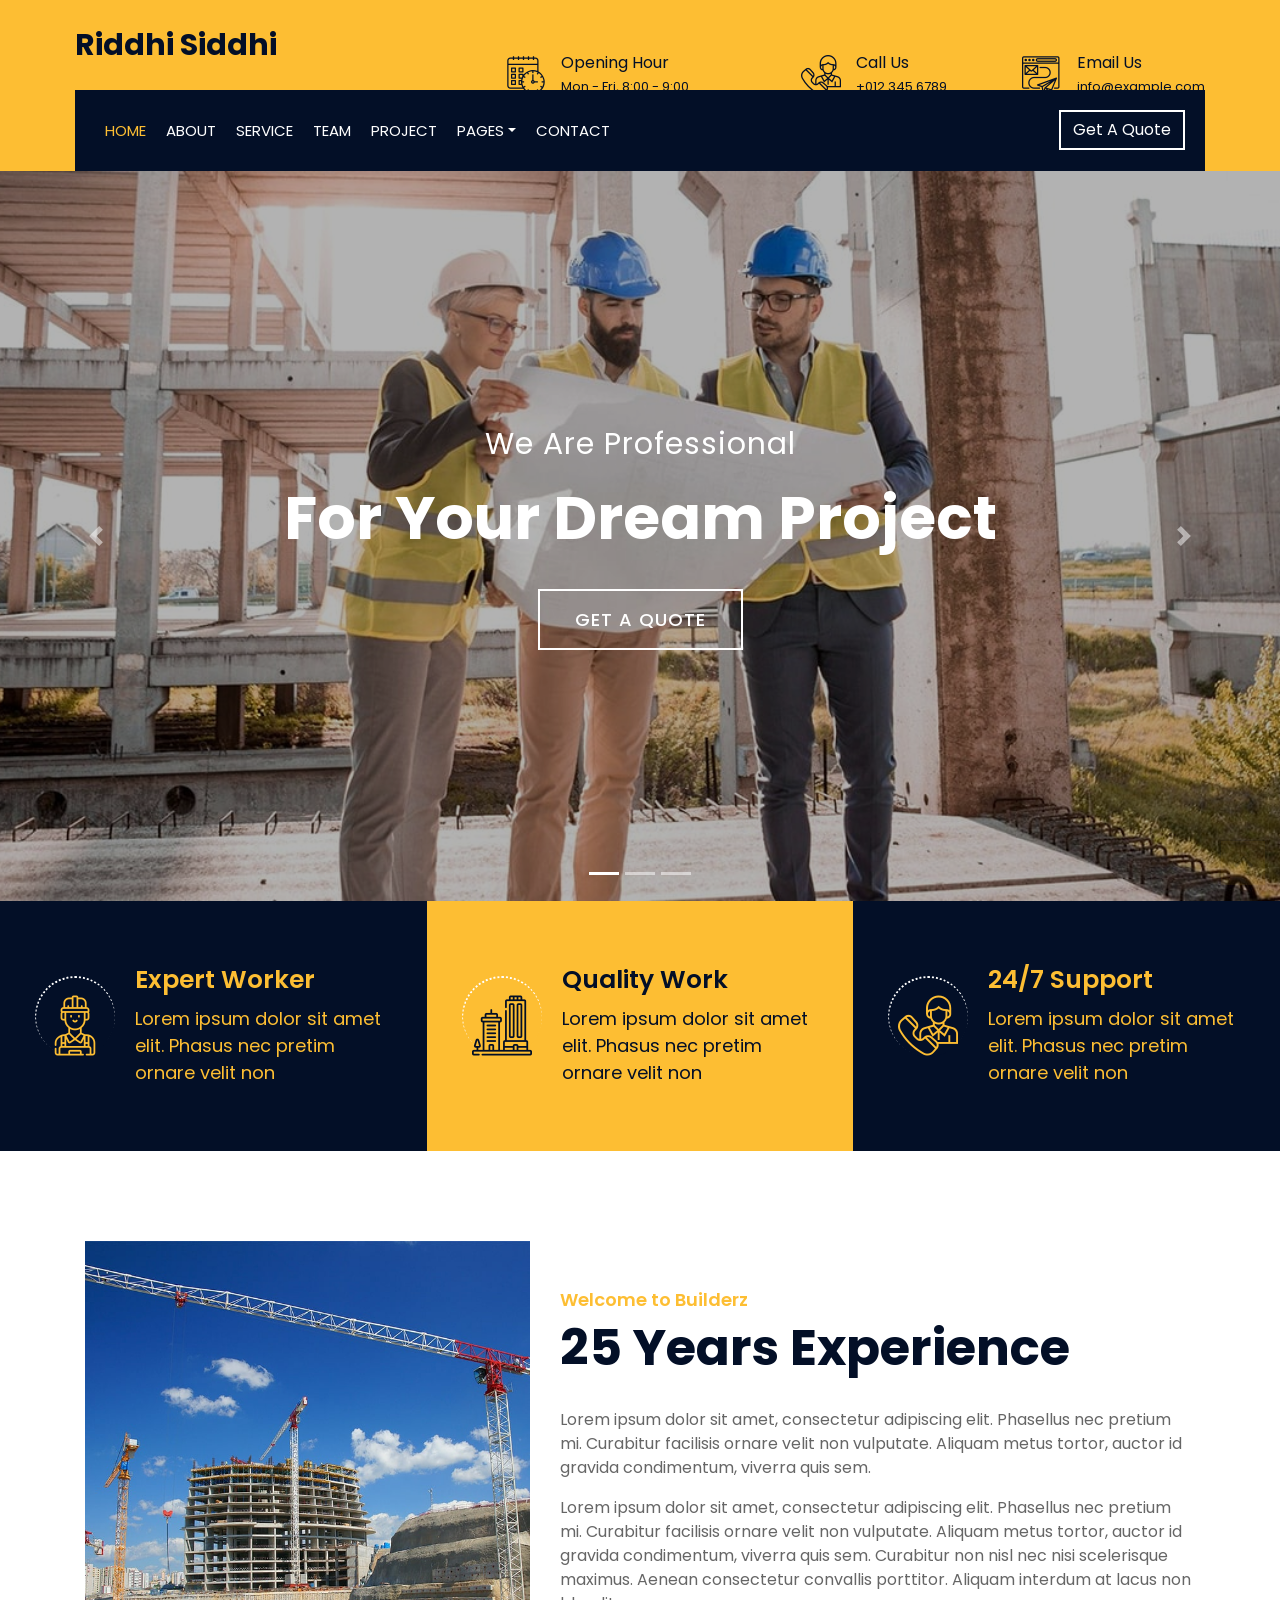
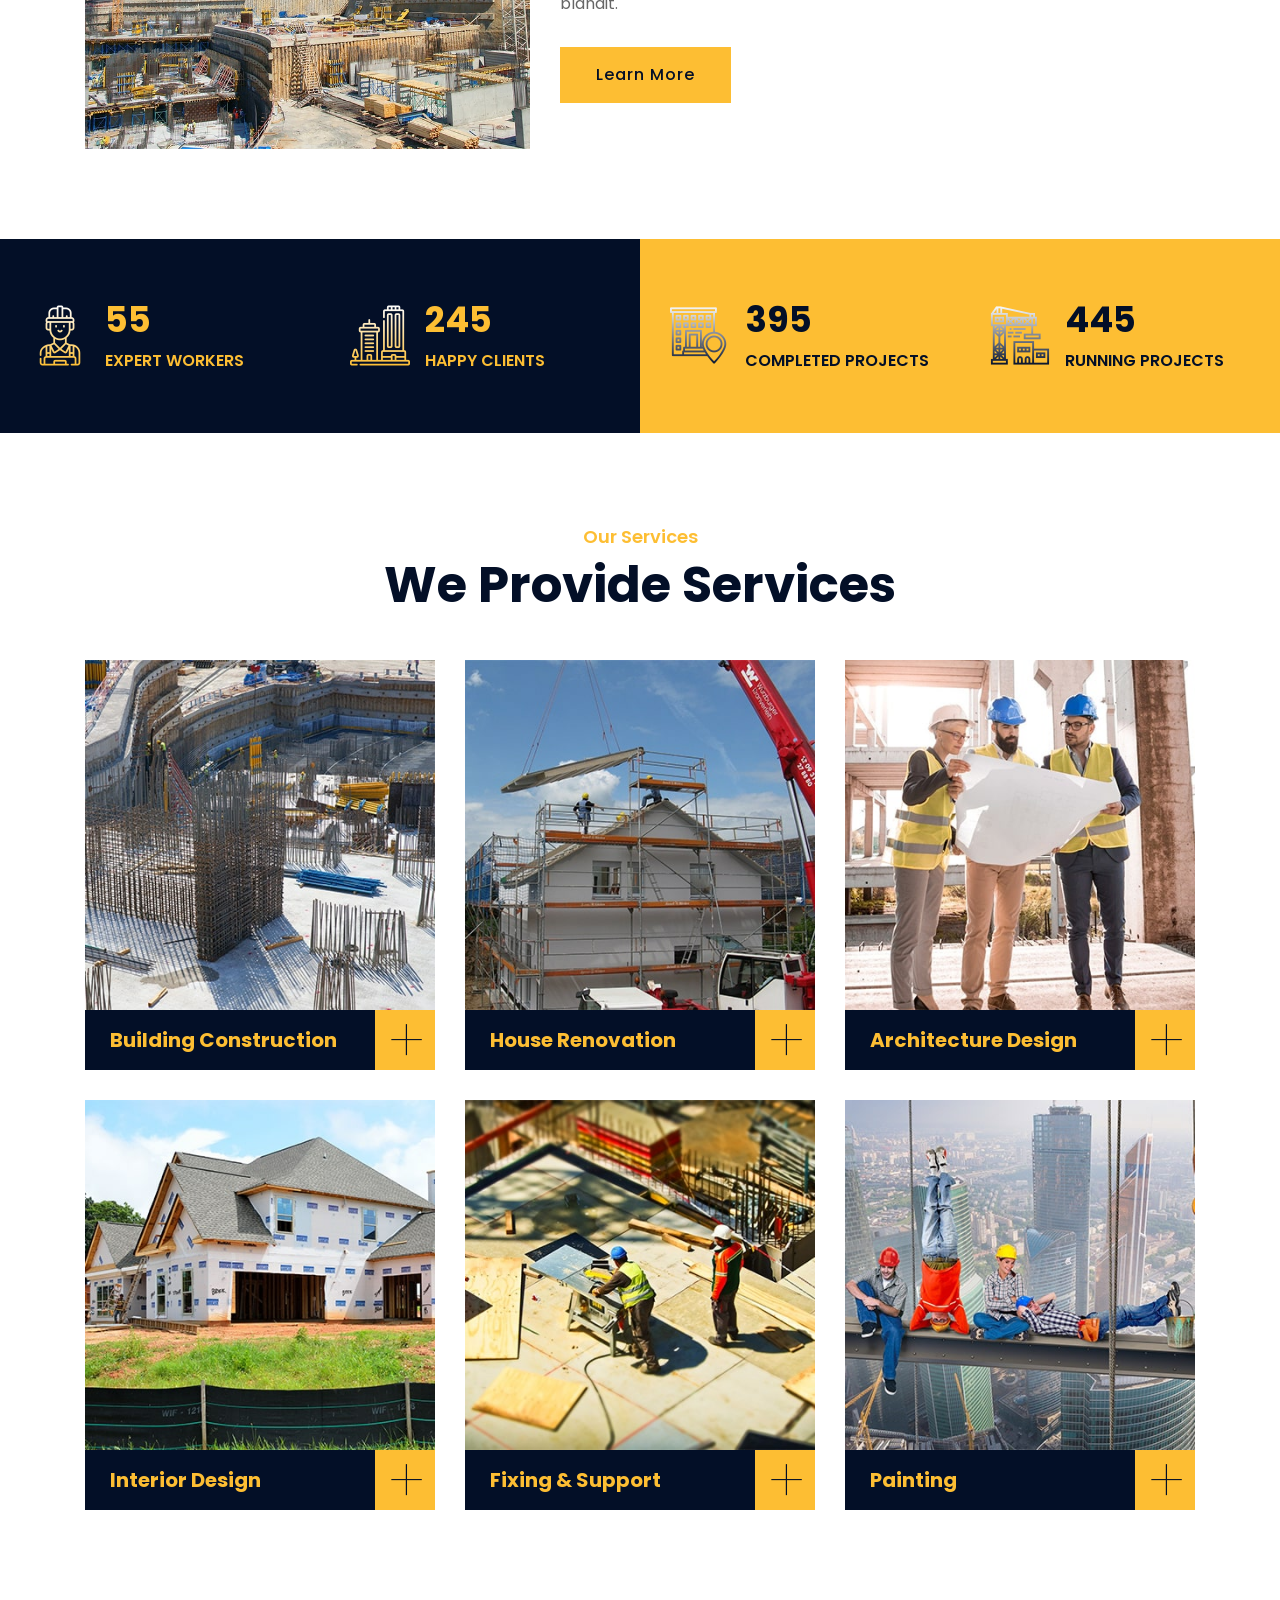
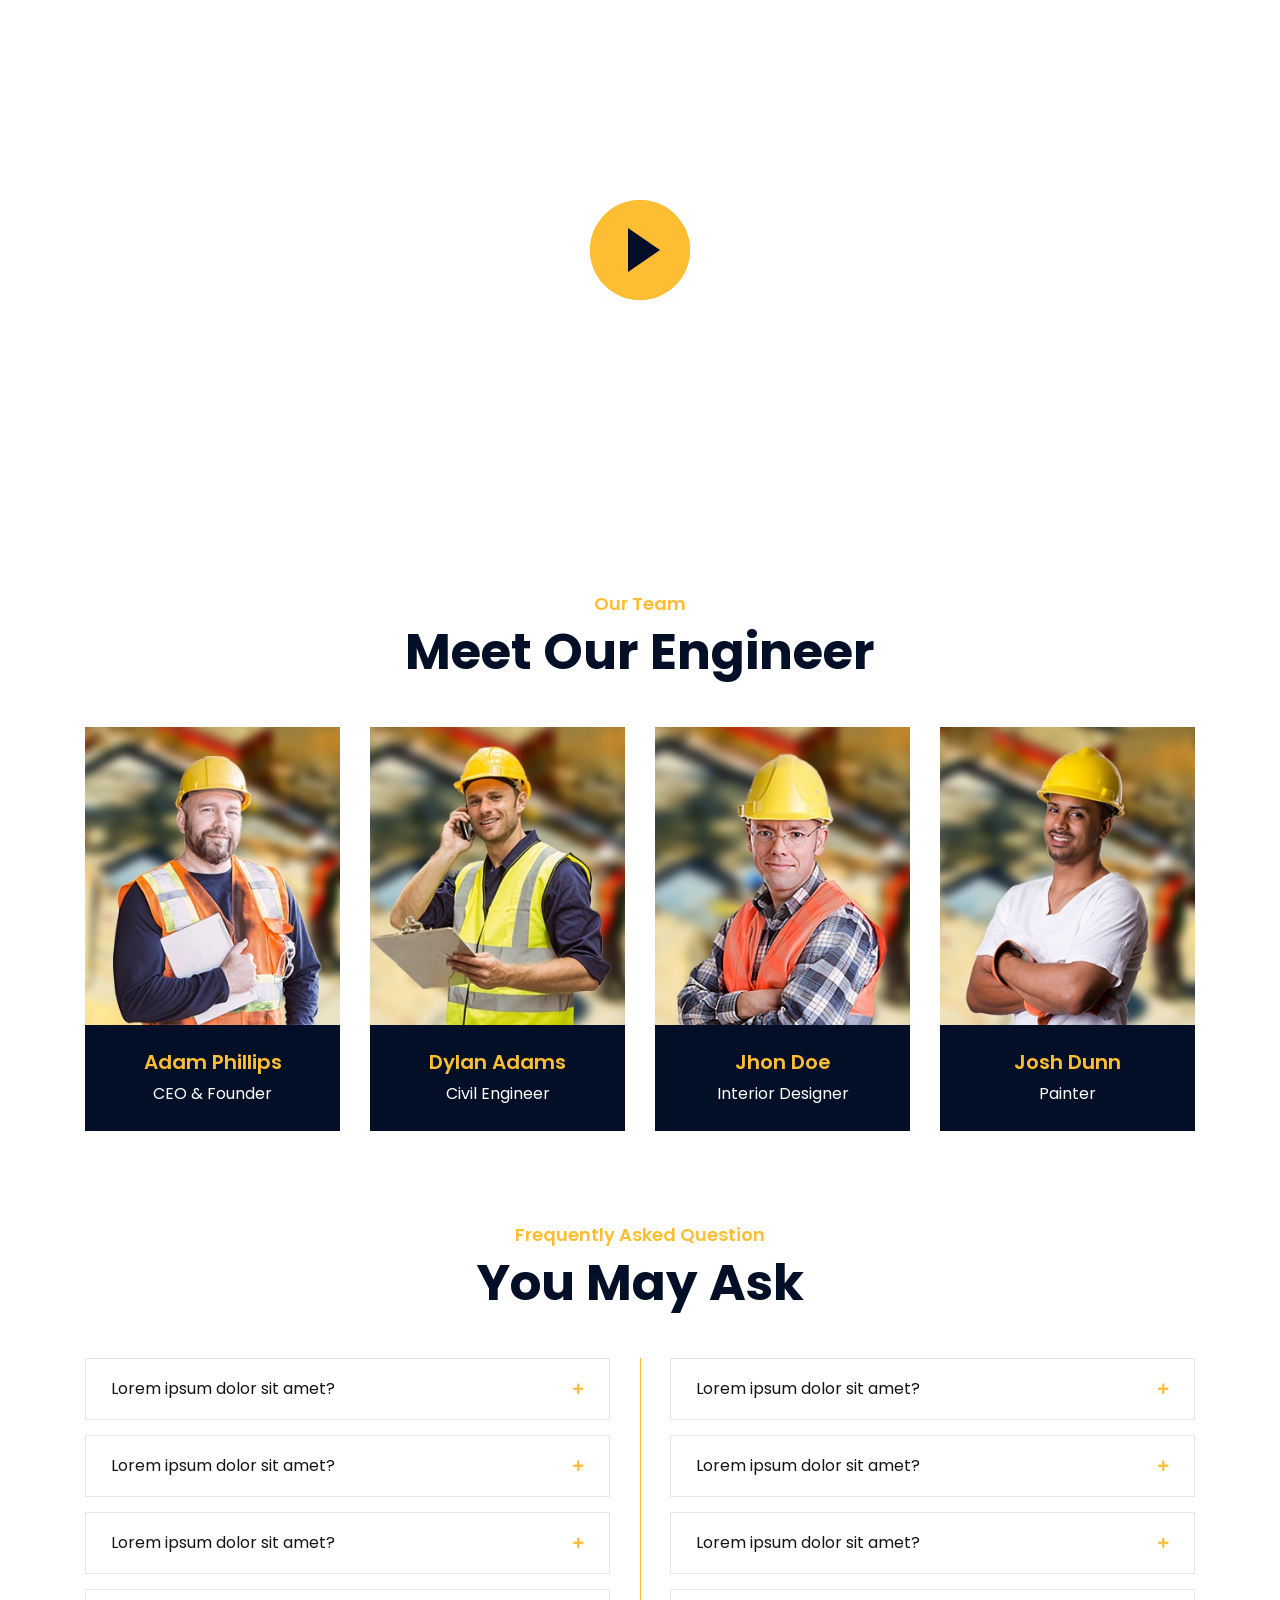
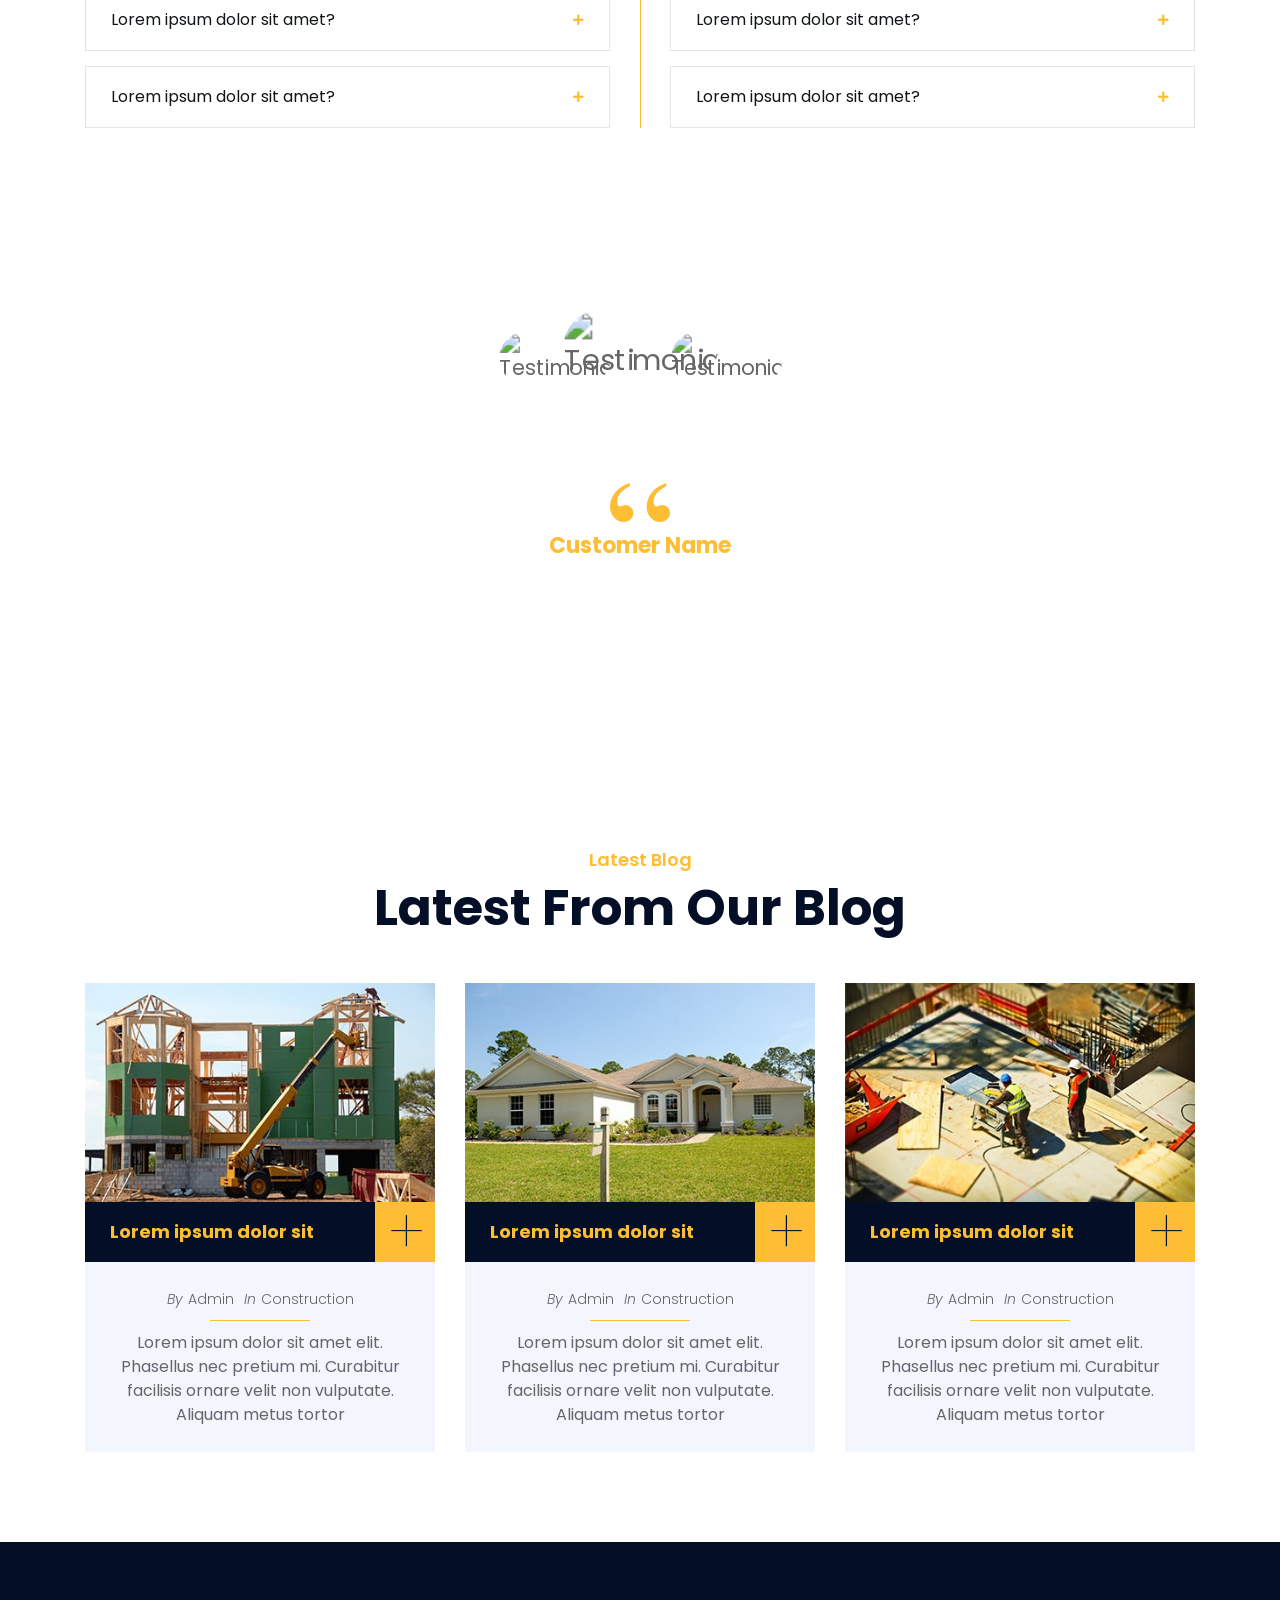
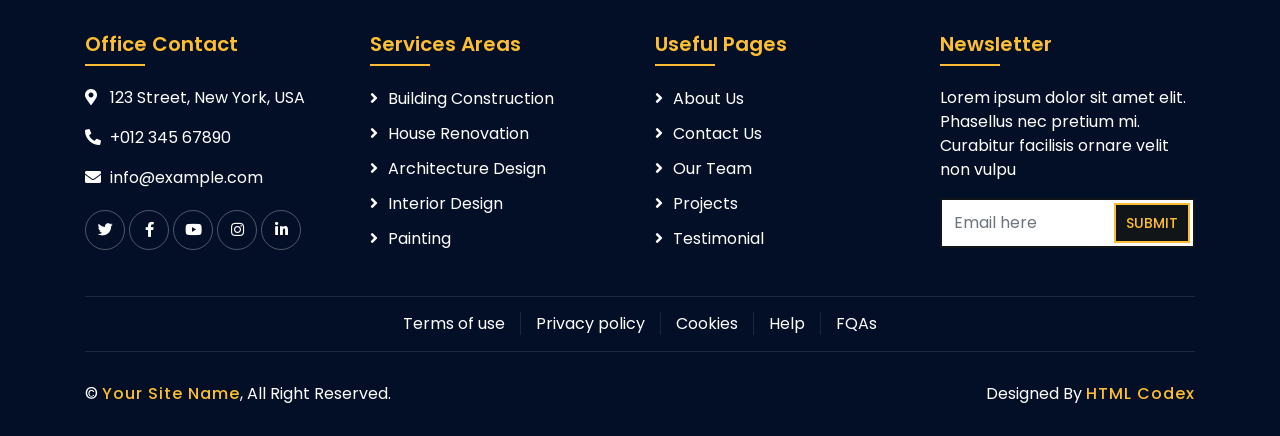
==== commit a000a3b6: "Changed Project title" ====
--- a/index.html
+++ b/index.html
@@ -36,7 +36,7 @@
             <div class="col-lg-4 col-md-12">
               <div class="logo">
                 <a href="index.html">
-                  <h1>Riddhi Siddhi Enterprise</h1>
+                  <h1 style="font-size: 30px">Riddhi Siddhi Enterprise</h1>
                   <!-- <img src="img/logo.jpg" alt="Logo"> -->
                 </a>
               </div>
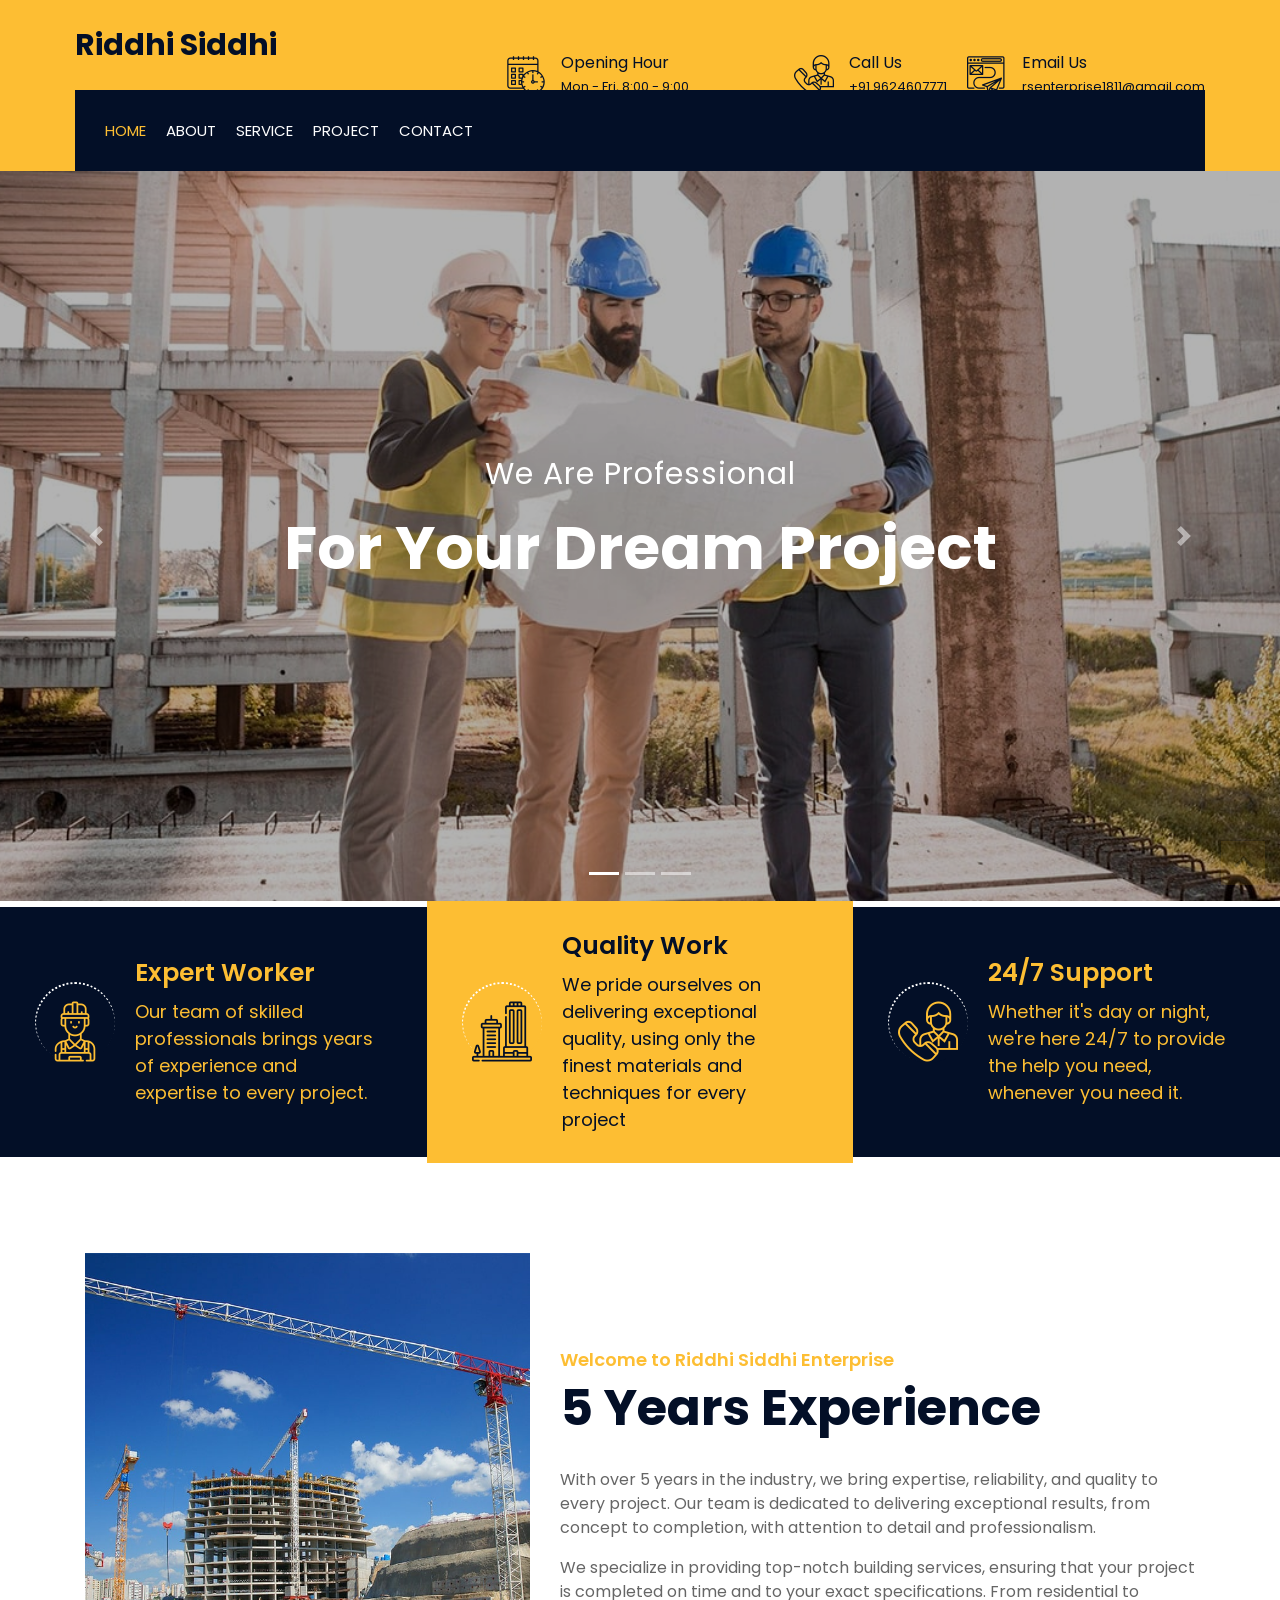
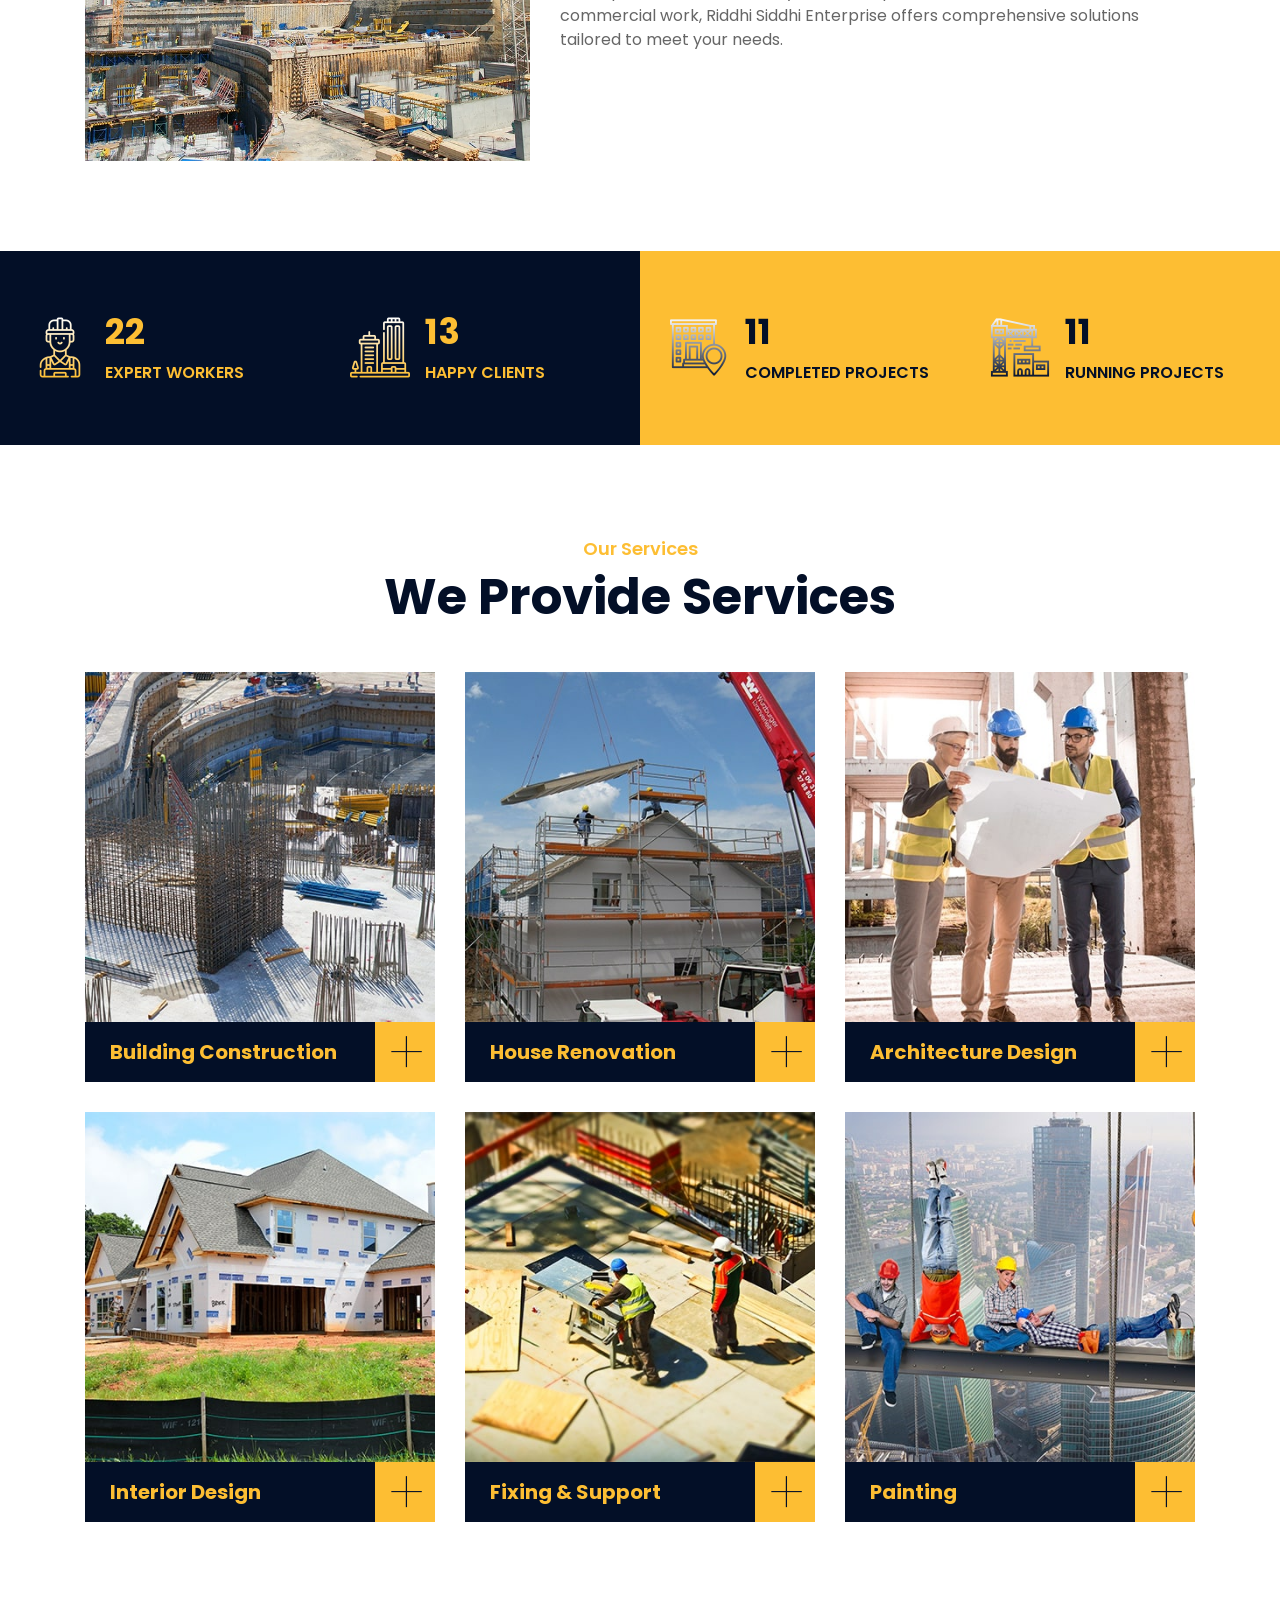
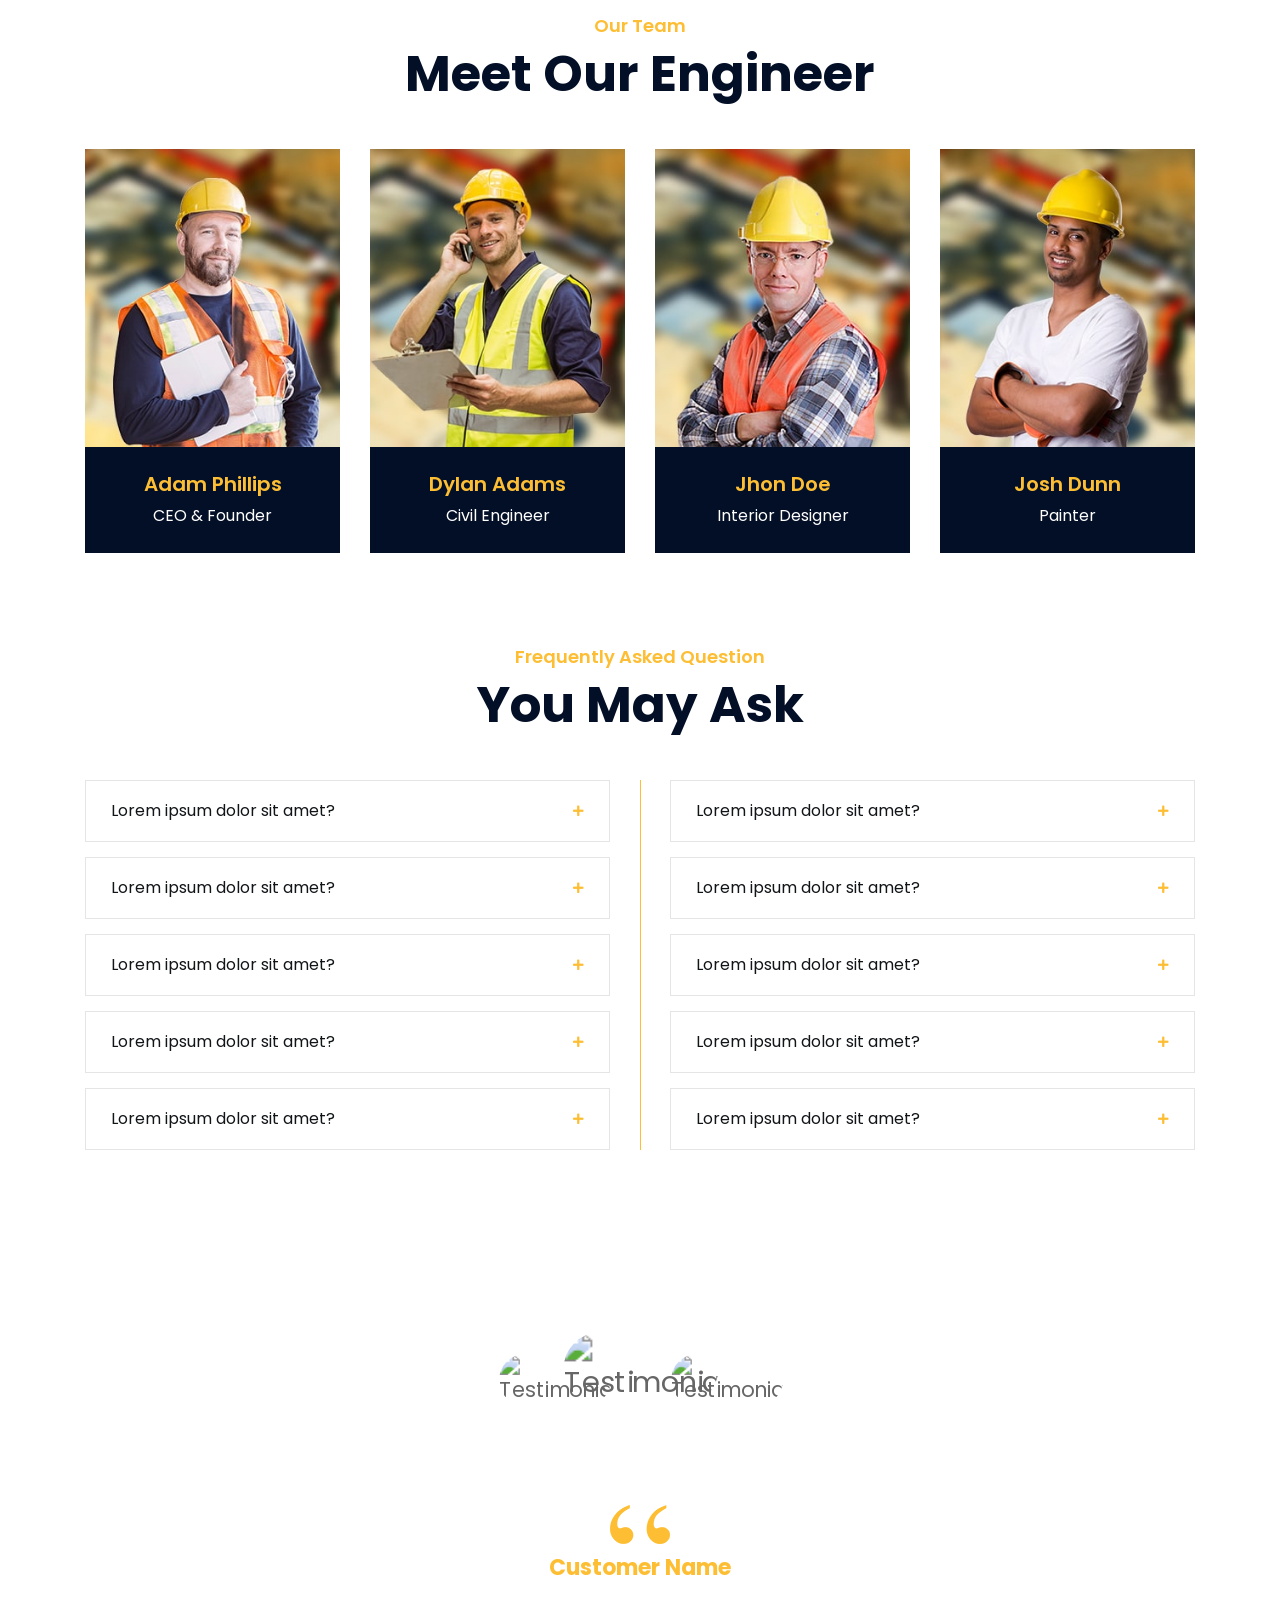
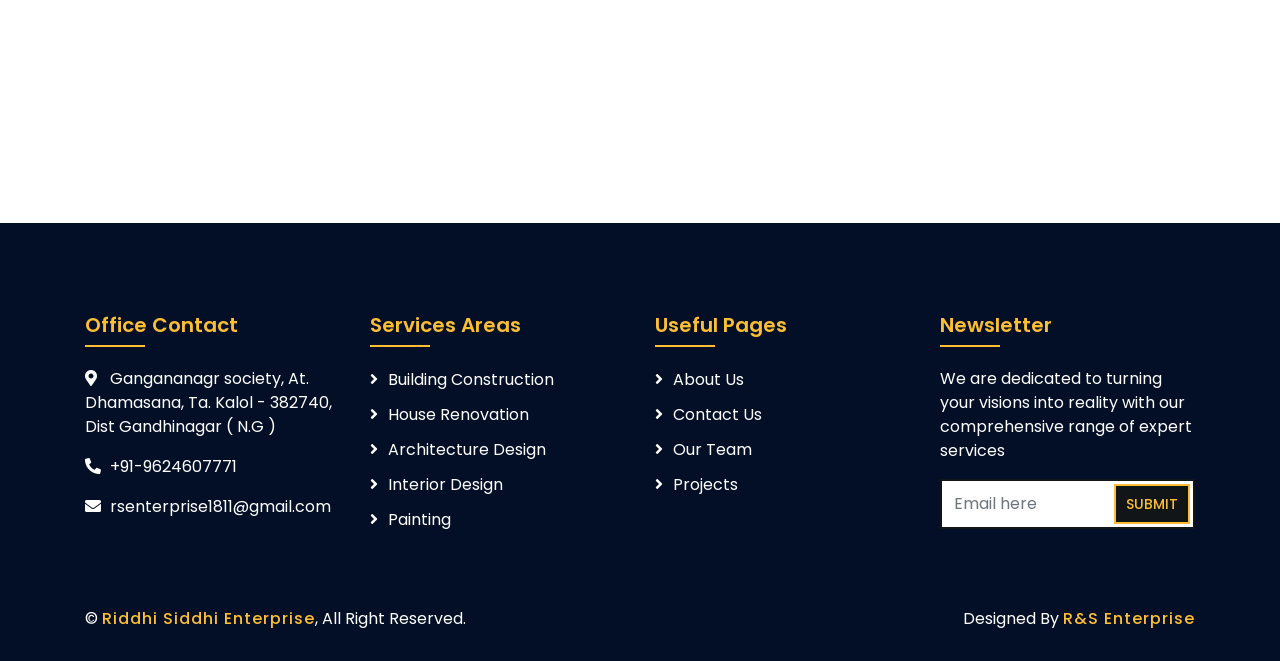
==== commit a9449b4b: "Changes in all pages as per requirnment" ====
--- a/index.html
+++ b/index.html
@@ -2,7 +2,7 @@
 <html lang="en">
   <head>
     <meta charset="utf-8" />
-    <title>Builderz - Construction Company Website Template</title>
+    <title>Riddhi Siddhi Enterprise</title>
     <meta content="width=device-width, initial-scale=1.0" name="viewport" />
     <meta content="Construction Company Website Template" name="keywords" />
     <meta content="Construction Company Website Template" name="description" />
@@ -11,11 +11,20 @@
     <link href="img/favicon.ico" rel="icon" />
 
     <!-- Google Font -->
-    <link href="https://fonts.googleapis.com/css2?family=Poppins:wght@100;200;300;400;500;600;700;800;900&display=swap" rel="stylesheet" />
+    <link
+      href="https://fonts.googleapis.com/css2?family=Poppins:wght@100;200;300;400;500;600;700;800;900&display=swap"
+      rel="stylesheet"
+    />
 
     <!-- CSS Libraries -->
-    <link href="https://stackpath.bootstrapcdn.com/bootstrap/4.4.1/css/bootstrap.min.css" rel="stylesheet" />
-    <link href="https://cdnjs.cloudflare.com/ajax/libs/font-awesome/5.10.0/css/all.min.css" rel="stylesheet" />
+    <link
+      href="https://stackpath.bootstrapcdn.com/bootstrap/4.4.1/css/bootstrap.min.css"
+      rel="stylesheet"
+    />
+    <link
+      href="https://cdnjs.cloudflare.com/ajax/libs/font-awesome/5.10.0/css/all.min.css"
+      rel="stylesheet"
+    />
     <link href="lib/flaticon/font/flaticon.css" rel="stylesheet" />
     <link href="lib/animate/animate.min.css" rel="stylesheet" />
     <link href="lib/owlcarousel/assets/owl.carousel.min.css" rel="stylesheet" />
@@ -61,7 +70,7 @@
                     </div>
                     <div class="top-bar-text">
                       <h3>Call Us</h3>
-                      <p>+012 345 6789</p>
+                      <p>+91 9624607771</p>
                     </div>
                   </div>
                 </div>
@@ -72,7 +81,7 @@
                     </div>
                     <div class="top-bar-text">
                       <h3>Email Us</h3>
-                      <p>info@example.com</p>
+                      <p>rsenterprise1811@gmail.com</p>
                     </div>
                   </div>
                 </div>
@@ -88,29 +97,29 @@
         <div class="container-fluid">
           <nav class="navbar navbar-expand-lg bg-dark navbar-dark">
             <a href="#" class="navbar-brand">MENU</a>
-            <button type="button" class="navbar-toggler" data-toggle="collapse" data-target="#navbarCollapse">
+            <button
+              type="button"
+              class="navbar-toggler"
+              data-toggle="collapse"
+              data-target="#navbarCollapse"
+            >
               <span class="navbar-toggler-icon"></span>
             </button>
 
-            <div class="collapse navbar-collapse justify-content-between" id="navbarCollapse">
+            <div
+              class="collapse navbar-collapse justify-content-between"
+              id="navbarCollapse"
+            >
               <div class="navbar-nav mr-auto">
                 <a href="index.html" class="nav-item nav-link active">Home</a>
                 <a href="about.html" class="nav-item nav-link">About</a>
                 <a href="service.html" class="nav-item nav-link">Service</a>
-                <a href="team.html" class="nav-item nav-link">Team</a>
+
                 <a href="portfolio.html" class="nav-item nav-link">Project</a>
-                <div class="nav-item dropdown">
-                  <a href="#" class="nav-link dropdown-toggle" data-toggle="dropdown">Pages</a>
-                  <div class="dropdown-menu">
-                    <a href="blog.html" class="dropdown-item">Blog Page</a>
-                    <a href="single.html" class="dropdown-item">Single Page</a>
-                  </div>
-                </div>
+
                 <a href="contact.html" class="nav-item nav-link">Contact</a>
               </div>
-              <div class="ml-auto">
-                <a class="btn" href="#">Get A Quote</a>
-              </div>
+              <div class="ml-auto"></div>
             </div>
           </nav>
         </div>
@@ -130,7 +139,6 @@
             <div class="carousel-caption">
               <p class="animated fadeInRight">We Are Professional</p>
               <h1 class="animated fadeInLeft">For Your Dream Project</h1>
-              <a class="btn animated fadeInUp" href="https://htmlcodex.com/construction-company-website-template">Get A Quote</a>
             </div>
           </div>
 
@@ -139,7 +147,6 @@
             <div class="carousel-caption">
               <p class="animated fadeInRight">Professional Builder</p>
               <h1 class="animated fadeInLeft">We Build Your Home</h1>
-              <a class="btn animated fadeInUp" href="https://htmlcodex.com/construction-company-website-template">Get A Quote</a>
             </div>
           </div>
 
@@ -148,16 +155,25 @@
             <div class="carousel-caption">
               <p class="animated fadeInRight">We Are Trusted</p>
               <h1 class="animated fadeInLeft">For Your Dream Home</h1>
-              <a class="btn animated fadeInUp" href="https://htmlcodex.com/construction-company-website-template">Get A Quote</a>
-            </div>
-          </div>
-        </div>
-
-        <a class="carousel-control-prev" href="#carousel" role="button" data-slide="prev">
+            </div>
+          </div>
+        </div>
+
+        <a
+          class="carousel-control-prev"
+          href="#carousel"
+          role="button"
+          data-slide="prev"
+        >
           <span class="carousel-control-prev-icon" aria-hidden="true"></span>
           <span class="sr-only">Previous</span>
         </a>
-        <a class="carousel-control-next" href="#carousel" role="button" data-slide="next">
+        <a
+          class="carousel-control-next"
+          href="#carousel"
+          role="button"
+          data-slide="next"
+        >
           <span class="carousel-control-next-icon" aria-hidden="true"></span>
           <span class="sr-only">Next</span>
         </a>
@@ -175,7 +191,10 @@
                 </div>
                 <div class="feature-text">
                   <h3>Expert Worker</h3>
-                  <p>Lorem ipsum dolor sit amet elit. Phasus nec pretim ornare velit non</p>
+                  <p>
+                    Our team of skilled professionals brings years of experience
+                    and expertise to every project.
+                  </p>
                 </div>
               </div>
             </div>
@@ -186,7 +205,10 @@
                 </div>
                 <div class="feature-text">
                   <h3>Quality Work</h3>
-                  <p>Lorem ipsum dolor sit amet elit. Phasus nec pretim ornare velit non</p>
+                  <p>
+                    We pride ourselves on delivering exceptional quality, using
+                    only the finest materials and techniques for every project
+                  </p>
                 </div>
               </div>
             </div>
@@ -197,7 +219,10 @@
                 </div>
                 <div class="feature-text">
                   <h3>24/7 Support</h3>
-                  <p>Lorem ipsum dolor sit amet elit. Phasus nec pretim ornare velit non</p>
+                  <p>
+                    Whether it's day or night, we're here 24/7 to provide the
+                    help you need, whenever you need it.
+                  </p>
                 </div>
               </div>
             </div>
@@ -217,16 +242,23 @@
             </div>
             <div class="col-lg-7 col-md-6">
               <div class="section-header text-left">
-                <p>Welcome to Builderz</p>
-                <h2>25 Years Experience</h2>
+                <p>Welcome to Riddhi Siddhi Enterprise</p>
+                <h2>5 Years Experience</h2>
               </div>
               <div class="about-text">
-                <p>Lorem ipsum dolor sit amet, consectetur adipiscing elit. Phasellus nec pretium mi. Curabitur facilisis ornare velit non vulputate. Aliquam metus tortor, auctor id gravida condimentum, viverra quis sem.</p>
                 <p>
-                  Lorem ipsum dolor sit amet, consectetur adipiscing elit. Phasellus nec pretium mi. Curabitur facilisis ornare velit non vulputate. Aliquam metus tortor, auctor id gravida condimentum, viverra quis sem. Curabitur non nisl nec nisi scelerisque maximus. Aenean consectetur convallis porttitor. Aliquam interdum at lacus non
-                  blandit.
+                  With over 5 years in the industry, we bring expertise,
+                  reliability, and quality to every project. Our team is
+                  dedicated to delivering exceptional results, from concept to
+                  completion, with attention to detail and professionalism.
                 </p>
-                <a class="btn" href="">Learn More</a>
+                <p>
+                  We specialize in providing top-notch building services,
+                  ensuring that your project is completed on time and to your
+                  exact specifications. From residential to commercial work,
+                  Riddhi Siddhi Enterprise offers comprehensive solutions
+                  tailored to meet your needs.
+                </p>
               </div>
             </div>
           </div>
@@ -245,7 +277,7 @@
                     <i class="flaticon-worker"></i>
                   </div>
                   <div class="fact-text">
-                    <h2 data-toggle="counter-up">109</h2>
+                    <h2 data-toggle="counter-up">50</h2>
                     <p>Expert Workers</p>
                   </div>
                 </div>
@@ -254,7 +286,7 @@
                     <i class="flaticon-building"></i>
                   </div>
                   <div class="fact-text">
-                    <h2 data-toggle="counter-up">485</h2>
+                    <h2 data-toggle="counter-up">30</h2>
                     <p>Happy Clients</p>
                   </div>
                 </div>
@@ -267,7 +299,7 @@
                     <i class="flaticon-address"></i>
                   </div>
                   <div class="fact-text">
-                    <h2 data-toggle="counter-up">789</h2>
+                    <h2 data-toggle="counter-up">25</h2>
                     <p>Completed Projects</p>
                   </div>
                 </div>
@@ -276,7 +308,7 @@
                     <i class="flaticon-crane"></i>
                   </div>
                   <div class="fact-text">
-                    <h2 data-toggle="counter-up">890</h2>
+                    <h2 data-toggle="counter-up">25</h2>
                     <p>Running Projects</p>
                   </div>
                 </div>
@@ -288,7 +320,7 @@
       <!-- Fact End -->
 
       <!-- Service Start -->
-      <div class="service">
+      <div class="service" id="'service">
         <div class="container">
           <div class="section-header text-center">
             <p>Our Services</p>
@@ -300,12 +332,20 @@
                 <div class="service-img">
                   <img src="img/service-1.jpg" alt="Image" />
                   <div class="service-overlay">
-                    <p>Lorem ipsum dolor sit amet, consectetur adipiscing elit. Phasellus nec pretium mi. Curabitur facilisis ornare velit non vulputate. Aliquam metus tortor, auctor id gravida condimentum, viverra quis sem.</p>
+                    <p>
+                      We specialize in high-quality building construction,
+                      delivering durable and aesthetically pleasing structures.
+                    </p>
                   </div>
                 </div>
                 <div class="service-text">
                   <h3>Building Construction</h3>
-                  <a class="btn" href="img/service-1.jpg" data-lightbox="service">+</a>
+                  <a
+                    class="btn"
+                    href="img/service-1.jpg"
+                    data-lightbox="service"
+                    >+</a
+                  >
                 </div>
               </div>
             </div>
@@ -314,12 +354,22 @@
                 <div class="service-img">
                   <img src="img/service-2.jpg" alt="Image" />
                   <div class="service-overlay">
-                    <p>Lorem ipsum dolor sit amet, consectetur adipiscing elit. Phasellus nec pretium mi. Curabitur facilisis ornare velit non vulputate. Aliquam metus tortor, auctor id gravida condimentum, viverra quis sem.</p>
+                    <p>
+                      Transform your home with our expert house renovation
+                      services. At Riddhi Siddhi Enterprise, we breathe new life
+                      into outdated spaces, enhancing functionality, style, and
+                      comfort.
+                    </p>
                   </div>
                 </div>
                 <div class="service-text">
                   <h3>House Renovation</h3>
-                  <a class="btn" href="img/service-2.jpg" data-lightbox="service">+</a>
+                  <a
+                    class="btn"
+                    href="img/service-2.jpg"
+                    data-lightbox="service"
+                    >+</a
+                  >
                 </div>
               </div>
             </div>
@@ -328,12 +378,23 @@
                 <div class="service-img">
                   <img src="img/service-3.jpg" alt="Image" />
                   <div class="service-overlay">
-                    <p>Lorem ipsum dolor sit amet, consectetur adipiscing elit. Phasellus nec pretium mi. Curabitur facilisis ornare velit non vulputate. Aliquam metus tortor, auctor id gravida condimentum, viverra quis sem.</p>
+                    <p>
+                      We bring creativity and functionality together to craft
+                      stunning architectural designs. Our expert architects
+                      specialize in designing spaces that are not only visually
+                      appealing but also practical, sustainable, and tailored to
+                      your needs.
+                    </p>
                   </div>
                 </div>
                 <div class="service-text">
                   <h3>Architecture Design</h3>
-                  <a class="btn" href="img/service-3.jpg" data-lightbox="service">+</a>
+                  <a
+                    class="btn"
+                    href="img/service-3.jpg"
+                    data-lightbox="service"
+                    >+</a
+                  >
                 </div>
               </div>
             </div>
@@ -342,12 +403,24 @@
                 <div class="service-img">
                   <img src="img/service-4.jpg" alt="Image" />
                   <div class="service-overlay">
-                    <p>Lorem ipsum dolor sit amet, consectetur adipiscing elit. Phasellus nec pretium mi. Curabitur facilisis ornare velit non vulputate. Aliquam metus tortor, auctor id gravida condimentum, viverra quis sem.</p>
+                    <p>
+                      We specialize in creating stylish, functional, and
+                      personalized interiors that reflect your taste and
+                      lifestyle. Whether it's a modern, minimalist, or classic
+                      design, our team carefully selects colors, textures,
+                      furniture, and lighting to transform your space into a
+                      harmonious and inviting environment.
+                    </p>
                   </div>
                 </div>
                 <div class="service-text">
                   <h3>Interior Design</h3>
-                  <a class="btn" href="img/service-4.jpg" data-lightbox="service">+</a>
+                  <a
+                    class="btn"
+                    href="img/service-4.jpg"
+                    data-lightbox="service"
+                    >+</a
+                  >
                 </div>
               </div>
             </div>
@@ -356,12 +429,23 @@
                 <div class="service-img">
                   <img src="img/service-5.jpg" alt="Image" />
                   <div class="service-overlay">
-                    <p>Lorem ipsum dolor sit amet, consectetur adipiscing elit. Phasellus nec pretium mi. Curabitur facilisis ornare velit non vulputate. Aliquam metus tortor, auctor id gravida condimentum, viverra quis sem.</p>
+                    <p>
+                      We provide reliable fixing and support services to ensure
+                      your property remains in top condition. From minor repairs
+                      to major fixes, our skilled team is equipped to handle
+                      plumbing, electrical work, structural repairs, and general
+                      maintenance with precision and efficiency.
+                    </p>
                   </div>
                 </div>
                 <div class="service-text">
                   <h3>Fixing & Support</h3>
-                  <a class="btn" href="img/service-5.jpg" data-lightbox="service">+</a>
+                  <a
+                    class="btn"
+                    href="img/service-5.jpg"
+                    data-lightbox="service"
+                    >+</a
+                  >
                 </div>
               </div>
             </div>
@@ -370,12 +454,21 @@
                 <div class="service-img">
                   <img src="img/service-6.jpg" alt="Image" />
                   <div class="service-overlay">
-                    <p>Lorem ipsum dolor sit amet, consectetur adipiscing elit. Phasellus nec pretium mi. Curabitur facilisis ornare velit non vulputate. Aliquam metus tortor, auctor id gravida condimentum, viverra quis sem.</p>
+                    <p>
+                      We specialize in high-quality interior and exterior
+                      painting, using premium paints and expert techniques to
+                      achieve flawless finishes
+                    </p>
                   </div>
                 </div>
                 <div class="service-text">
                   <h3>Painting</h3>
-                  <a class="btn" href="img/service-6.jpg" data-lightbox="service">+</a>
+                  <a
+                    class="btn"
+                    href="img/service-6.jpg"
+                    data-lightbox="service"
+                    >+</a
+                  >
                 </div>
               </div>
             </div>
@@ -383,32 +476,6 @@
         </div>
       </div>
       <!-- Service End -->
-
-      <!-- Video Start -->
-      <div class="video wow fadeIn" data-wow-delay="0.1s">
-        <div class="container">
-          <button type="button" class="btn-play" data-toggle="modal" data-src="https://www.youtube.com/embed/DWRcNpR6Kdc" data-target="#videoModal">
-            <span></span>
-          </button>
-        </div>
-      </div>
-
-      <div class="modal fade" id="videoModal" tabindex="-1" role="dialog" aria-labelledby="exampleModalLabel" aria-hidden="true">
-        <div class="modal-dialog" role="document">
-          <div class="modal-content">
-            <div class="modal-body">
-              <button type="button" class="close" data-dismiss="modal" aria-label="Close">
-                <span aria-hidden="true">&times;</span>
-              </button>
-              <!-- 16:9 aspect ratio -->
-              <div class="embed-responsive embed-responsive-16by9">
-                <iframe class="embed-responsive-item" src="" id="video" allowscriptaccess="always" allow="autoplay"></iframe>
-              </div>
-            </div>
-          </div>
-        </div>
-      </div>
-      <!-- Video End -->
 
       <!-- Team Start -->
       <div class="team">
@@ -428,10 +495,18 @@
                   <p>CEO & Founder</p>
                 </div>
                 <div class="team-social">
-                  <a class="social-tw" href=""><i class="fab fa-twitter"></i></a>
-                  <a class="social-fb" href=""><i class="fab fa-facebook-f"></i></a>
-                  <a class="social-li" href=""><i class="fab fa-linkedin-in"></i></a>
-                  <a class="social-in" href=""><i class="fab fa-instagram"></i></a>
+                  <a class="social-tw" href=""
+                    ><i class="fab fa-twitter"></i
+                  ></a>
+                  <a class="social-fb" href=""
+                    ><i class="fab fa-facebook-f"></i
+                  ></a>
+                  <a class="social-li" href=""
+                    ><i class="fab fa-linkedin-in"></i
+                  ></a>
+                  <a class="social-in" href=""
+                    ><i class="fab fa-instagram"></i
+                  ></a>
                 </div>
               </div>
             </div>
@@ -445,10 +520,18 @@
                   <p>Civil Engineer</p>
                 </div>
                 <div class="team-social">
-                  <a class="social-tw" href=""><i class="fab fa-twitter"></i></a>
-                  <a class="social-fb" href=""><i class="fab fa-facebook-f"></i></a>
-                  <a class="social-li" href=""><i class="fab fa-linkedin-in"></i></a>
-                  <a class="social-in" href=""><i class="fab fa-instagram"></i></a>
+                  <a class="social-tw" href=""
+                    ><i class="fab fa-twitter"></i
+                  ></a>
+                  <a class="social-fb" href=""
+                    ><i class="fab fa-facebook-f"></i
+                  ></a>
+                  <a class="social-li" href=""
+                    ><i class="fab fa-linkedin-in"></i
+                  ></a>
+                  <a class="social-in" href=""
+                    ><i class="fab fa-instagram"></i
+                  ></a>
                 </div>
               </div>
             </div>
@@ -462,10 +545,18 @@
                   <p>Interior Designer</p>
                 </div>
                 <div class="team-social">
-                  <a class="social-tw" href=""><i class="fab fa-twitter"></i></a>
-                  <a class="social-fb" href=""><i class="fab fa-facebook-f"></i></a>
-                  <a class="social-li" href=""><i class="fab fa-linkedin-in"></i></a>
-                  <a class="social-in" href=""><i class="fab fa-instagram"></i></a>
+                  <a class="social-tw" href=""
+                    ><i class="fab fa-twitter"></i
+                  ></a>
+                  <a class="social-fb" href=""
+                    ><i class="fab fa-facebook-f"></i
+                  ></a>
+                  <a class="social-li" href=""
+                    ><i class="fab fa-linkedin-in"></i
+                  ></a>
+                  <a class="social-in" href=""
+                    ><i class="fab fa-instagram"></i
+                  ></a>
                 </div>
               </div>
             </div>
@@ -479,10 +570,18 @@
                   <p>Painter</p>
                 </div>
                 <div class="team-social">
-                  <a class="social-tw" href=""><i class="fab fa-twitter"></i></a>
-                  <a class="social-fb" href=""><i class="fab fa-facebook-f"></i></a>
-                  <a class="social-li" href=""><i class="fab fa-linkedin-in"></i></a>
-                  <a class="social-in" href=""><i class="fab fa-instagram"></i></a>
+                  <a class="social-tw" href=""
+                    ><i class="fab fa-twitter"></i
+                  ></a>
+                  <a class="social-fb" href=""
+                    ><i class="fab fa-facebook-f"></i
+                  ></a>
+                  <a class="social-li" href=""
+                    ><i class="fab fa-linkedin-in"></i
+                  ></a>
+                  <a class="social-in" href=""
+                    ><i class="fab fa-instagram"></i
+                  ></a>
                 </div>
               </div>
             </div>
@@ -503,42 +602,112 @@
               <div id="accordion-1">
                 <div class="card wow fadeInLeft" data-wow-delay="0.1s">
                   <div class="card-header">
-                    <a class="card-link collapsed" data-toggle="collapse" href="#collapseOne"> Lorem ipsum dolor sit amet? </a>
-                  </div>
-                  <div id="collapseOne" class="collapse" data-parent="#accordion-1">
-                    <div class="card-body">Lorem ipsum dolor sit amet, consectetur adipiscing elit. Phasellus nec pretium mi. Curabitur facilisis ornare velit non.</div>
+                    <a
+                      class="card-link collapsed"
+                      data-toggle="collapse"
+                      href="#collapseOne"
+                    >
+                      Lorem ipsum dolor sit amet?
+                    </a>
+                  </div>
+                  <div
+                    id="collapseOne"
+                    class="collapse"
+                    data-parent="#accordion-1"
+                  >
+                    <div class="card-body">
+                      Lorem ipsum dolor sit amet, consectetur adipiscing elit.
+                      Phasellus nec pretium mi. Curabitur facilisis ornare velit
+                      non.
+                    </div>
                   </div>
                 </div>
                 <div class="card wow fadeInLeft" data-wow-delay="0.2s">
                   <div class="card-header">
-                    <a class="card-link collapsed" data-toggle="collapse" href="#collapseTwo"> Lorem ipsum dolor sit amet? </a>
-                  </div>
-                  <div id="collapseTwo" class="collapse" data-parent="#accordion-1">
-                    <div class="card-body">Lorem ipsum dolor sit amet, consectetur adipiscing elit. Phasellus nec pretium mi. Curabitur facilisis ornare velit non.</div>
+                    <a
+                      class="card-link collapsed"
+                      data-toggle="collapse"
+                      href="#collapseTwo"
+                    >
+                      Lorem ipsum dolor sit amet?
+                    </a>
+                  </div>
+                  <div
+                    id="collapseTwo"
+                    class="collapse"
+                    data-parent="#accordion-1"
+                  >
+                    <div class="card-body">
+                      Lorem ipsum dolor sit amet, consectetur adipiscing elit.
+                      Phasellus nec pretium mi. Curabitur facilisis ornare velit
+                      non.
+                    </div>
                   </div>
                 </div>
                 <div class="card wow fadeInLeft" data-wow-delay="0.3s">
                   <div class="card-header">
-                    <a class="card-link collapsed" data-toggle="collapse" href="#collapseThree"> Lorem ipsum dolor sit amet? </a>
-                  </div>
-                  <div id="collapseThree" class="collapse" data-parent="#accordion-1">
-                    <div class="card-body">Lorem ipsum dolor sit amet, consectetur adipiscing elit. Phasellus nec pretium mi. Curabitur facilisis ornare velit non.</div>
+                    <a
+                      class="card-link collapsed"
+                      data-toggle="collapse"
+                      href="#collapseThree"
+                    >
+                      Lorem ipsum dolor sit amet?
+                    </a>
+                  </div>
+                  <div
+                    id="collapseThree"
+                    class="collapse"
+                    data-parent="#accordion-1"
+                  >
+                    <div class="card-body">
+                      Lorem ipsum dolor sit amet, consectetur adipiscing elit.
+                      Phasellus nec pretium mi. Curabitur facilisis ornare velit
+                      non.
+                    </div>
                   </div>
                 </div>
                 <div class="card wow fadeInLeft" data-wow-delay="0.4s">
                   <div class="card-header">
-                    <a class="card-link collapsed" data-toggle="collapse" href="#collapseFour"> Lorem ipsum dolor sit amet? </a>
-                  </div>
-                  <div id="collapseFour" class="collapse" data-parent="#accordion-1">
-                    <div class="card-body">Lorem ipsum dolor sit amet, consectetur adipiscing elit. Phasellus nec pretium mi. Curabitur facilisis ornare velit non.</div>
+                    <a
+                      class="card-link collapsed"
+                      data-toggle="collapse"
+                      href="#collapseFour"
+                    >
+                      Lorem ipsum dolor sit amet?
+                    </a>
+                  </div>
+                  <div
+                    id="collapseFour"
+                    class="collapse"
+                    data-parent="#accordion-1"
+                  >
+                    <div class="card-body">
+                      Lorem ipsum dolor sit amet, consectetur adipiscing elit.
+                      Phasellus nec pretium mi. Curabitur facilisis ornare velit
+                      non.
+                    </div>
                   </div>
                 </div>
                 <div class="card wow fadeInLeft" data-wow-delay="0.5s">
                   <div class="card-header">
-                    <a class="card-link collapsed" data-toggle="collapse" href="#collapseFive"> Lorem ipsum dolor sit amet? </a>
-                  </div>
-                  <div id="collapseFive" class="collapse" data-parent="#accordion-1">
-                    <div class="card-body">Lorem ipsum dolor sit amet, consectetur adipiscing elit. Phasellus nec pretium mi. Curabitur facilisis ornare velit non.</div>
+                    <a
+                      class="card-link collapsed"
+                      data-toggle="collapse"
+                      href="#collapseFive"
+                    >
+                      Lorem ipsum dolor sit amet?
+                    </a>
+                  </div>
+                  <div
+                    id="collapseFive"
+                    class="collapse"
+                    data-parent="#accordion-1"
+                  >
+                    <div class="card-body">
+                      Lorem ipsum dolor sit amet, consectetur adipiscing elit.
+                      Phasellus nec pretium mi. Curabitur facilisis ornare velit
+                      non.
+                    </div>
                   </div>
                 </div>
               </div>
@@ -547,42 +716,112 @@
               <div id="accordion-2">
                 <div class="card wow fadeInRight" data-wow-delay="0.1s">
                   <div class="card-header">
-                    <a class="card-link collapsed" data-toggle="collapse" href="#collapseSix"> Lorem ipsum dolor sit amet? </a>
-                  </div>
-                  <div id="collapseSix" class="collapse" data-parent="#accordion-2">
-                    <div class="card-body">Lorem ipsum dolor sit amet, consectetur adipiscing elit. Phasellus nec pretium mi. Curabitur facilisis ornare velit non.</div>
+                    <a
+                      class="card-link collapsed"
+                      data-toggle="collapse"
+                      href="#collapseSix"
+                    >
+                      Lorem ipsum dolor sit amet?
+                    </a>
+                  </div>
+                  <div
+                    id="collapseSix"
+                    class="collapse"
+                    data-parent="#accordion-2"
+                  >
+                    <div class="card-body">
+                      Lorem ipsum dolor sit amet, consectetur adipiscing elit.
+                      Phasellus nec pretium mi. Curabitur facilisis ornare velit
+                      non.
+                    </div>
                   </div>
                 </div>
                 <div class="card wow fadeInRight" data-wow-delay="0.2s">
                   <div class="card-header">
-                    <a class="card-link collapsed" data-toggle="collapse" href="#collapseSeven"> Lorem ipsum dolor sit amet? </a>
-                  </div>
-                  <div id="collapseSeven" class="collapse" data-parent="#accordion-2">
-                    <div class="card-body">Lorem ipsum dolor sit amet, consectetur adipiscing elit. Phasellus nec pretium mi. Curabitur facilisis ornare velit non.</div>
+                    <a
+                      class="card-link collapsed"
+                      data-toggle="collapse"
+                      href="#collapseSeven"
+                    >
+                      Lorem ipsum dolor sit amet?
+                    </a>
+                  </div>
+                  <div
+                    id="collapseSeven"
+                    class="collapse"
+                    data-parent="#accordion-2"
+                  >
+                    <div class="card-body">
+                      Lorem ipsum dolor sit amet, consectetur adipiscing elit.
+                      Phasellus nec pretium mi. Curabitur facilisis ornare velit
+                      non.
+                    </div>
                   </div>
                 </div>
                 <div class="card wow fadeInRight" data-wow-delay="0.3s">
                   <div class="card-header">
-                    <a class="card-link collapsed" data-toggle="collapse" href="#collapseEight"> Lorem ipsum dolor sit amet? </a>
-                  </div>
-                  <div id="collapseEight" class="collapse" data-parent="#accordion-2">
-                    <div class="card-body">Lorem ipsum dolor sit amet, consectetur adipiscing elit. Phasellus nec pretium mi. Curabitur facilisis ornare velit non.</div>
+                    <a
+                      class="card-link collapsed"
+                      data-toggle="collapse"
+                      href="#collapseEight"
+                    >
+                      Lorem ipsum dolor sit amet?
+                    </a>
+                  </div>
+                  <div
+                    id="collapseEight"
+                    class="collapse"
+                    data-parent="#accordion-2"
+                  >
+                    <div class="card-body">
+                      Lorem ipsum dolor sit amet, consectetur adipiscing elit.
+                      Phasellus nec pretium mi. Curabitur facilisis ornare velit
+                      non.
+                    </div>
                   </div>
                 </div>
                 <div class="card wow fadeInRight" data-wow-delay="0.4s">
                   <div class="card-header">
-                    <a class="card-link collapsed" data-toggle="collapse" href="#collapseNine"> Lorem ipsum dolor sit amet? </a>
-                  </div>
-                  <div id="collapseNine" class="collapse" data-parent="#accordion-2">
-                    <div class="card-body">Lorem ipsum dolor sit amet, consectetur adipiscing elit. Phasellus nec pretium mi. Curabitur facilisis ornare velit non.</div>
+                    <a
+                      class="card-link collapsed"
+                      data-toggle="collapse"
+                      href="#collapseNine"
+                    >
+                      Lorem ipsum dolor sit amet?
+                    </a>
+                  </div>
+                  <div
+                    id="collapseNine"
+                    class="collapse"
+                    data-parent="#accordion-2"
+                  >
+                    <div class="card-body">
+                      Lorem ipsum dolor sit amet, consectetur adipiscing elit.
+                      Phasellus nec pretium mi. Curabitur facilisis ornare velit
+                      non.
+                    </div>
                   </div>
                 </div>
                 <div class="card wow fadeInRight" data-wow-delay="0.5s">
                   <div class="card-header">
-                    <a class="card-link collapsed" data-toggle="collapse" href="#collapseTen"> Lorem ipsum dolor sit amet? </a>
-                  </div>
-                  <div id="collapseTen" class="collapse" data-parent="#accordion-2">
-                    <div class="card-body">Lorem ipsum dolor sit amet, consectetur adipiscing elit. Phasellus nec pretium mi. Curabitur facilisis ornare velit non.</div>
+                    <a
+                      class="card-link collapsed"
+                      data-toggle="collapse"
+                      href="#collapseTen"
+                    >
+                      Lorem ipsum dolor sit amet?
+                    </a>
+                  </div>
+                  <div
+                    id="collapseTen"
+                    class="collapse"
+                    data-parent="#accordion-2"
+                  >
+                    <div class="card-body">
+                      Lorem ipsum dolor sit amet, consectetur adipiscing elit.
+                      Phasellus nec pretium mi. Curabitur facilisis ornare velit
+                      non.
+                    </div>
                   </div>
                 </div>
               </div>
@@ -598,14 +837,30 @@
           <div class="row">
             <div class="col-12">
               <div class="testimonial-slider-nav">
-                <div class="slider-nav"><img src="img/testimonial-1.jpg" alt="Testimonial" /></div>
-                <div class="slider-nav"><img src="img/testimonial-2.jpg" alt="Testimonial" /></div>
-                <div class="slider-nav"><img src="img/testimonial-3.jpg" alt="Testimonial" /></div>
-                <div class="slider-nav"><img src="img/testimonial-4.jpg" alt="Testimonial" /></div>
-                <div class="slider-nav"><img src="img/testimonial-1.jpg" alt="Testimonial" /></div>
-                <div class="slider-nav"><img src="img/testimonial-2.jpg" alt="Testimonial" /></div>
-                <div class="slider-nav"><img src="img/testimonial-3.jpg" alt="Testimonial" /></div>
-                <div class="slider-nav"><img src="img/testimonial-4.jpg" alt="Testimonial" /></div>
+                <div class="slider-nav">
+                  <img src="img/testimonial-1.jpg" alt="Testimonial" />
+                </div>
+                <div class="slider-nav">
+                  <img src="img/testimonial-2.jpg" alt="Testimonial" />
+                </div>
+                <div class="slider-nav">
+                  <img src="img/testimonial-3.jpg" alt="Testimonial" />
+                </div>
+                <div class="slider-nav">
+                  <img src="img/testimonial-4.jpg" alt="Testimonial" />
+                </div>
+                <div class="slider-nav">
+                  <img src="img/testimonial-1.jpg" alt="Testimonial" />
+                </div>
+                <div class="slider-nav">
+                  <img src="img/testimonial-2.jpg" alt="Testimonial" />
+                </div>
+                <div class="slider-nav">
+                  <img src="img/testimonial-3.jpg" alt="Testimonial" />
+                </div>
+                <div class="slider-nav">
+                  <img src="img/testimonial-4.jpg" alt="Testimonial" />
+                </div>
               </div>
             </div>
           </div>
@@ -615,42 +870,90 @@
                 <div class="slider-item">
                   <h3>Customer Name</h3>
                   <h4>profession</h4>
-                  <p>Lorem ipsum dolor sit amet, consectetur adipiscing elit. Phasellus nec pretium mi. Curabitur facilisis ornare velit non vulputate. Aliquam metus tortor, auctor id gravida condimentum, viverra quis sem. Curabitur non nisl nec nisi scelerisque maximus.</p>
+                  <p>
+                    Lorem ipsum dolor sit amet, consectetur adipiscing elit.
+                    Phasellus nec pretium mi. Curabitur facilisis ornare velit
+                    non vulputate. Aliquam metus tortor, auctor id gravida
+                    condimentum, viverra quis sem. Curabitur non nisl nec nisi
+                    scelerisque maximus.
+                  </p>
                 </div>
                 <div class="slider-item">
                   <h3>Customer Name</h3>
                   <h4>profession</h4>
-                  <p>Lorem ipsum dolor sit amet, consectetur adipiscing elit. Phasellus nec pretium mi. Curabitur facilisis ornare velit non vulputate. Aliquam metus tortor, auctor id gravida condimentum, viverra quis sem. Curabitur non nisl nec nisi scelerisque maximus.</p>
+                  <p>
+                    Lorem ipsum dolor sit amet, consectetur adipiscing elit.
+                    Phasellus nec pretium mi. Curabitur facilisis ornare velit
+                    non vulputate. Aliquam metus tortor, auctor id gravida
+                    condimentum, viverra quis sem. Curabitur non nisl nec nisi
+                    scelerisque maximus.
+                  </p>
                 </div>
                 <div class="slider-item">
                   <h3>Customer Name</h3>
                   <h4>profession</h4>
-                  <p>Lorem ipsum dolor sit amet, consectetur adipiscing elit. Phasellus nec pretium mi. Curabitur facilisis ornare velit non vulputate. Aliquam metus tortor, auctor id gravida condimentum, viverra quis sem. Curabitur non nisl nec nisi scelerisque maximus.</p>
+                  <p>
+                    Lorem ipsum dolor sit amet, consectetur adipiscing elit.
+                    Phasellus nec pretium mi. Curabitur facilisis ornare velit
+                    non vulputate. Aliquam metus tortor, auctor id gravida
+                    condimentum, viverra quis sem. Curabitur non nisl nec nisi
+                    scelerisque maximus.
+                  </p>
                 </div>
                 <div class="slider-item">
                   <h3>Customer Name</h3>
                   <h4>profession</h4>
-                  <p>Lorem ipsum dolor sit amet, consectetur adipiscing elit. Phasellus nec pretium mi. Curabitur facilisis ornare velit non vulputate. Aliquam metus tortor, auctor id gravida condimentum, viverra quis sem. Curabitur non nisl nec nisi scelerisque maximus.</p>
+                  <p>
+                    Lorem ipsum dolor sit amet, consectetur adipiscing elit.
+                    Phasellus nec pretium mi. Curabitur facilisis ornare velit
+                    non vulputate. Aliquam metus tortor, auctor id gravida
+                    condimentum, viverra quis sem. Curabitur non nisl nec nisi
+                    scelerisque maximus.
+                  </p>
                 </div>
                 <div class="slider-item">
                   <h3>Customer Name</h3>
                   <h4>profession</h4>
-                  <p>Lorem ipsum dolor sit amet, consectetur adipiscing elit. Phasellus nec pretium mi. Curabitur facilisis ornare velit non vulputate. Aliquam metus tortor, auctor id gravida condimentum, viverra quis sem. Curabitur non nisl nec nisi scelerisque maximus.</p>
+                  <p>
+                    Lorem ipsum dolor sit amet, consectetur adipiscing elit.
+                    Phasellus nec pretium mi. Curabitur facilisis ornare velit
+                    non vulputate. Aliquam metus tortor, auctor id gravida
+                    condimentum, viverra quis sem. Curabitur non nisl nec nisi
+                    scelerisque maximus.
+                  </p>
                 </div>
                 <div class="slider-item">
                   <h3>Customer Name</h3>
                   <h4>profession</h4>
-                  <p>Lorem ipsum dolor sit amet, consectetur adipiscing elit. Phasellus nec pretium mi. Curabitur facilisis ornare velit non vulputate. Aliquam metus tortor, auctor id gravida condimentum, viverra quis sem. Curabitur non nisl nec nisi scelerisque maximus.</p>
+                  <p>
+                    Lorem ipsum dolor sit amet, consectetur adipiscing elit.
+                    Phasellus nec pretium mi. Curabitur facilisis ornare velit
+                    non vulputate. Aliquam metus tortor, auctor id gravida
+                    condimentum, viverra quis sem. Curabitur non nisl nec nisi
+                    scelerisque maximus.
+                  </p>
                 </div>
                 <div class="slider-item">
                   <h3>Customer Name</h3>
                   <h4>profession</h4>
-                  <p>Lorem ipsum dolor sit amet, consectetur adipiscing elit. Phasellus nec pretium mi. Curabitur facilisis ornare velit non vulputate. Aliquam metus tortor, auctor id gravida condimentum, viverra quis sem. Curabitur non nisl nec nisi scelerisque maximus.</p>
+                  <p>
+                    Lorem ipsum dolor sit amet, consectetur adipiscing elit.
+                    Phasellus nec pretium mi. Curabitur facilisis ornare velit
+                    non vulputate. Aliquam metus tortor, auctor id gravida
+                    condimentum, viverra quis sem. Curabitur non nisl nec nisi
+                    scelerisque maximus.
+                  </p>
                 </div>
                 <div class="slider-item">
                   <h3>Customer Name</h3>
                   <h4>profession</h4>
-                  <p>Lorem ipsum dolor sit amet, consectetur adipiscing elit. Phasellus nec pretium mi. Curabitur facilisis ornare velit non vulputate. Aliquam metus tortor, auctor id gravida condimentum, viverra quis sem. Curabitur non nisl nec nisi scelerisque maximus.</p>
+                  <p>
+                    Lorem ipsum dolor sit amet, consectetur adipiscing elit.
+                    Phasellus nec pretium mi. Curabitur facilisis ornare velit
+                    non vulputate. Aliquam metus tortor, auctor id gravida
+                    condimentum, viverra quis sem. Curabitur non nisl nec nisi
+                    scelerisque maximus.
+                  </p>
                 </div>
               </div>
             </div>
@@ -658,73 +961,6 @@
         </div>
       </div>
       <!-- Testimonial End -->
-
-      <!-- Blog Start -->
-      <div class="blog">
-        <div class="container">
-          <div class="section-header text-center">
-            <p>Latest Blog</p>
-            <h2>Latest From Our Blog</h2>
-          </div>
-          <div class="row">
-            <div class="col-lg-4 col-md-6 wow fadeInUp" data-wow-delay="0.2s">
-              <div class="blog-item">
-                <div class="blog-img">
-                  <img src="img/blog-1.jpg" alt="Image" />
-                </div>
-                <div class="blog-title">
-                  <h3>Lorem ipsum dolor sit</h3>
-                  <a class="btn" href="">+</a>
-                </div>
-                <div class="blog-meta">
-                  <p>By<a href="">Admin</a></p>
-                  <p>In<a href="">Construction</a></p>
-                </div>
-                <div class="blog-text">
-                  <p>Lorem ipsum dolor sit amet elit. Phasellus nec pretium mi. Curabitur facilisis ornare velit non vulputate. Aliquam metus tortor</p>
-                </div>
-              </div>
-            </div>
-            <div class="col-lg-4 col-md-6 wow fadeInUp">
-              <div class="blog-item">
-                <div class="blog-img">
-                  <img src="img/blog-2.jpg" alt="Image" />
-                </div>
-                <div class="blog-title">
-                  <h3>Lorem ipsum dolor sit</h3>
-                  <a class="btn" href="">+</a>
-                </div>
-                <div class="blog-meta">
-                  <p>By<a href="">Admin</a></p>
-                  <p>In<a href="">Construction</a></p>
-                </div>
-                <div class="blog-text">
-                  <p>Lorem ipsum dolor sit amet elit. Phasellus nec pretium mi. Curabitur facilisis ornare velit non vulputate. Aliquam metus tortor</p>
-                </div>
-              </div>
-            </div>
-            <div class="col-lg-4 col-md-6 wow fadeInUp" data-wow-delay="0.2s">
-              <div class="blog-item">
-                <div class="blog-img">
-                  <img src="img/blog-3.jpg" alt="Image" />
-                </div>
-                <div class="blog-title">
-                  <h3>Lorem ipsum dolor sit</h3>
-                  <a class="btn" href="">+</a>
-                </div>
-                <div class="blog-meta">
-                  <p>By<a href="">Admin</a></p>
-                  <p>In<a href="">Construction</a></p>
-                </div>
-                <div class="blog-text">
-                  <p>Lorem ipsum dolor sit amet elit. Phasellus nec pretium mi. Curabitur facilisis ornare velit non vulputate. Aliquam metus tortor</p>
-                </div>
-              </div>
-            </div>
-          </div>
-        </div>
-      </div>
-      <!-- Blog End -->
 
       <!-- Footer Start -->
       <div class="footer wow fadeIn" data-wow-delay="0.3s">
@@ -733,42 +969,47 @@
             <div class="col-md-6 col-lg-3">
               <div class="footer-contact">
                 <h2>Office Contact</h2>
-                <p><i class="fa fa-map-marker-alt"></i>123 Street, New York, USA</p>
-                <p><i class="fa fa-phone-alt"></i>+012 345 67890</p>
-                <p><i class="fa fa-envelope"></i>info@example.com</p>
-                <div class="footer-social">
+                <p>
+                  <i class="fa fa-map-marker-alt"></i>Gangananagr society, At.
+                  Dhamasana, Ta. Kalol - 382740, Dist Gandhinagar ( N.G )
+                </p>
+                <p><i class="fa fa-phone-alt"></i>+91-9624607771</p>
+                <p><i class="fa fa-envelope"></i>rsenterprise1811@gmail.com</p>
+                <!-- <div class="footer-social">
                   <a href=""><i class="fab fa-twitter"></i></a>
                   <a href=""><i class="fab fa-facebook-f"></i></a>
                   <a href=""><i class="fab fa-youtube"></i></a>
                   <a href=""><i class="fab fa-instagram"></i></a>
                   <a href=""><i class="fab fa-linkedin-in"></i></a>
-                </div>
+                </div> -->
               </div>
             </div>
             <div class="col-md-6 col-lg-3">
               <div class="footer-link">
                 <h2>Services Areas</h2>
-                <a href="">Building Construction</a>
-                <a href="">House Renovation</a>
-                <a href="">Architecture Design</a>
-                <a href="">Interior Design</a>
-                <a href="">Painting</a>
+                <a href="javascript:void(0)">Building Construction</a>
+                <a href="javascript:void(0)">House Renovation</a>
+                <a href="javascript:void(0)">Architecture Design</a>
+                <a href="javascript:void(0)">Interior Design</a>
+                <a href="javascript:void(0)">Painting</a>
               </div>
             </div>
             <div class="col-md-6 col-lg-3">
               <div class="footer-link">
                 <h2>Useful Pages</h2>
-                <a href="">About Us</a>
-                <a href="">Contact Us</a>
-                <a href="">Our Team</a>
-                <a href="">Projects</a>
-                <a href="">Testimonial</a>
+                <a href="/about.html">About Us</a>
+                <a href="/contact.html">Contact Us</a>
+                <a href="/team.html">Our Team</a>
+                <a href="/portfolio.html">Projects</a>
               </div>
             </div>
             <div class="col-md-6 col-lg-3">
               <div class="newsletter">
                 <h2>Newsletter</h2>
-                <p>Lorem ipsum dolor sit amet elit. Phasellus nec pretium mi. Curabitur facilisis ornare velit non vulpu</p>
+                <p>
+                  We are dedicated to turning your visions into reality with our
+                  comprehensive range of expert services
+                </p>
                 <div class="form">
                   <input class="form-control" placeholder="Email here" />
                   <button class="btn">Submit</button>
@@ -777,22 +1018,18 @@
             </div>
           </div>
         </div>
-        <div class="container footer-menu">
-          <div class="f-menu">
-            <a href="">Terms of use</a>
-            <a href="">Privacy policy</a>
-            <a href="">Cookies</a>
-            <a href="">Help</a>
-            <a href="">FQAs</a>
-          </div>
-        </div>
         <div class="container copyright">
           <div class="row">
             <div class="col-md-6">
-              <p>&copy; <a href="#">Your Site Name</a>, All Right Reserved.</p>
+              <p>
+                &copy; <a href="#">Riddhi Siddhi Enterprise</a>, All Right
+                Reserved.
+              </p>
             </div>
             <div class="col-md-6">
-              <p>Designed By <a href="https://htmlcodex.com">HTML Codex</a></p>
+              <p>
+                Designed By <a href="https://htmlcodex.com">R&S Enterprise</a>
+              </p>
             </div>
           </div>
         </div>
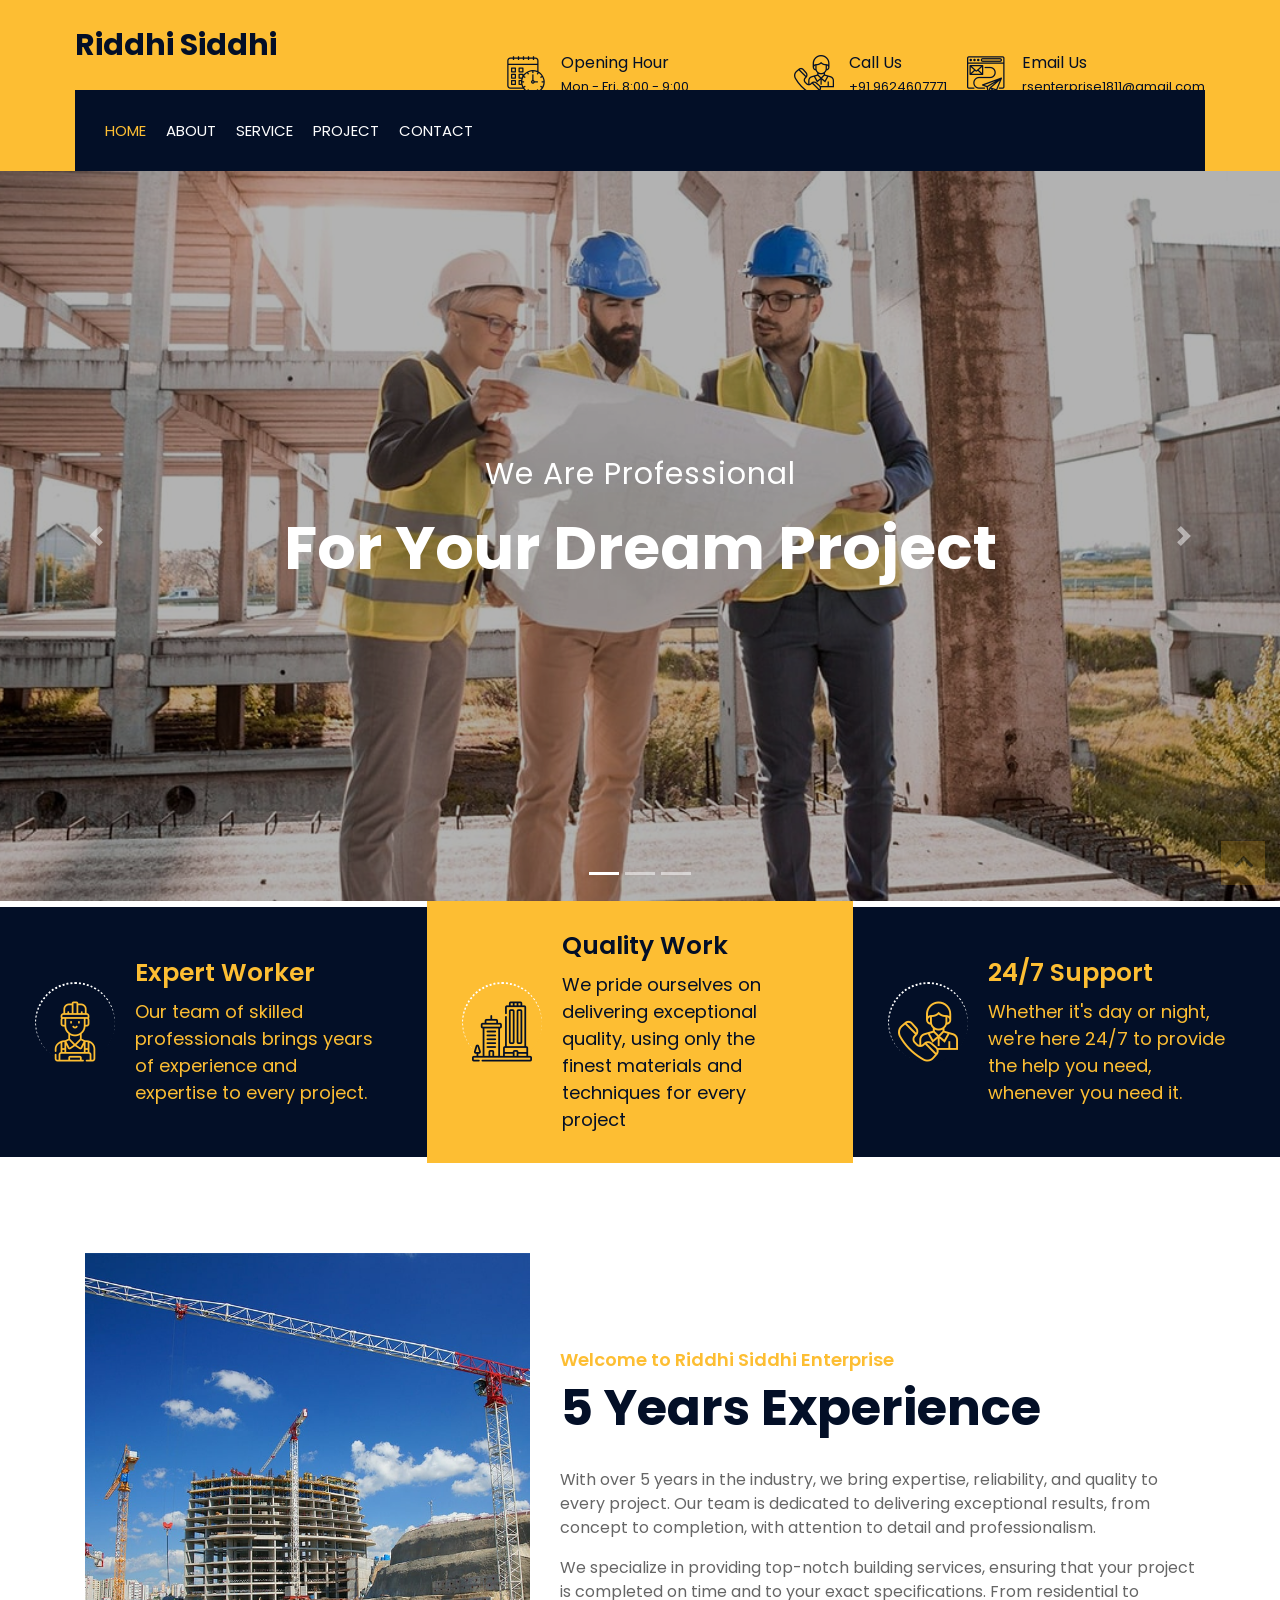
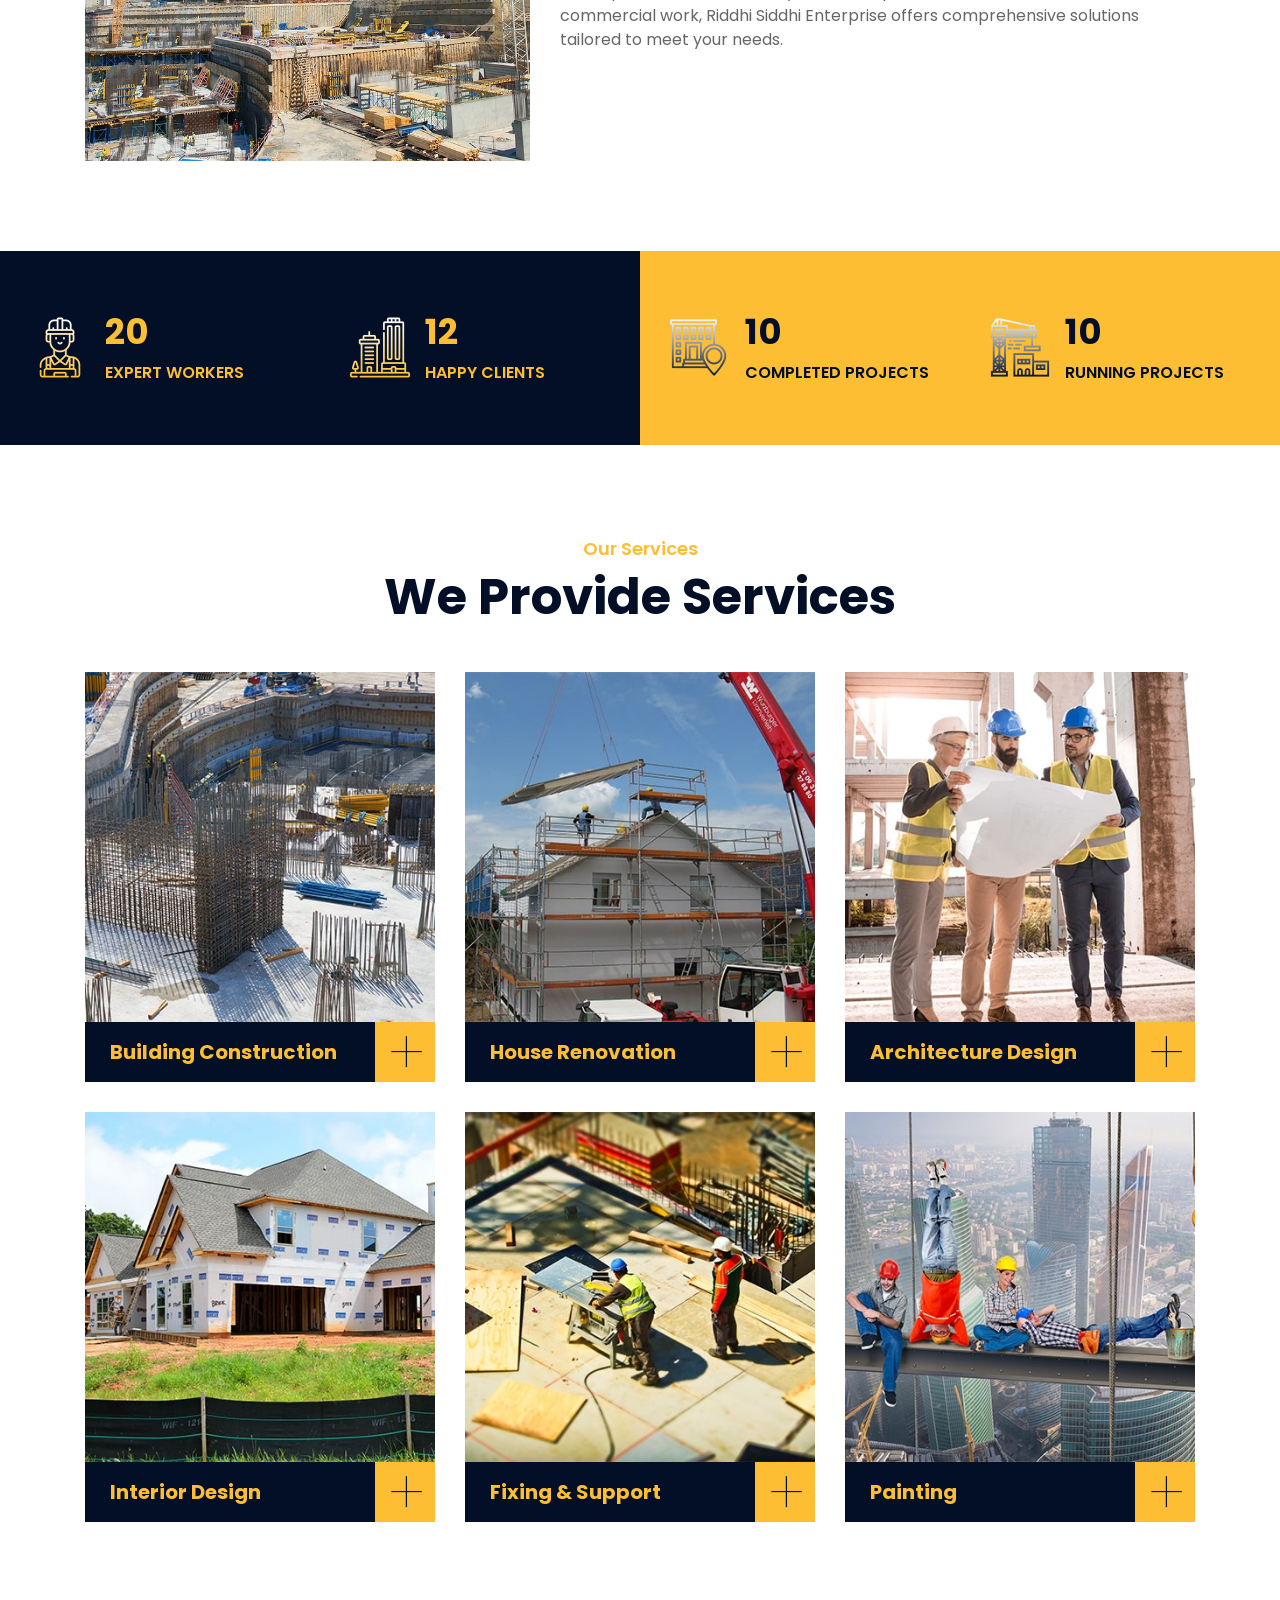
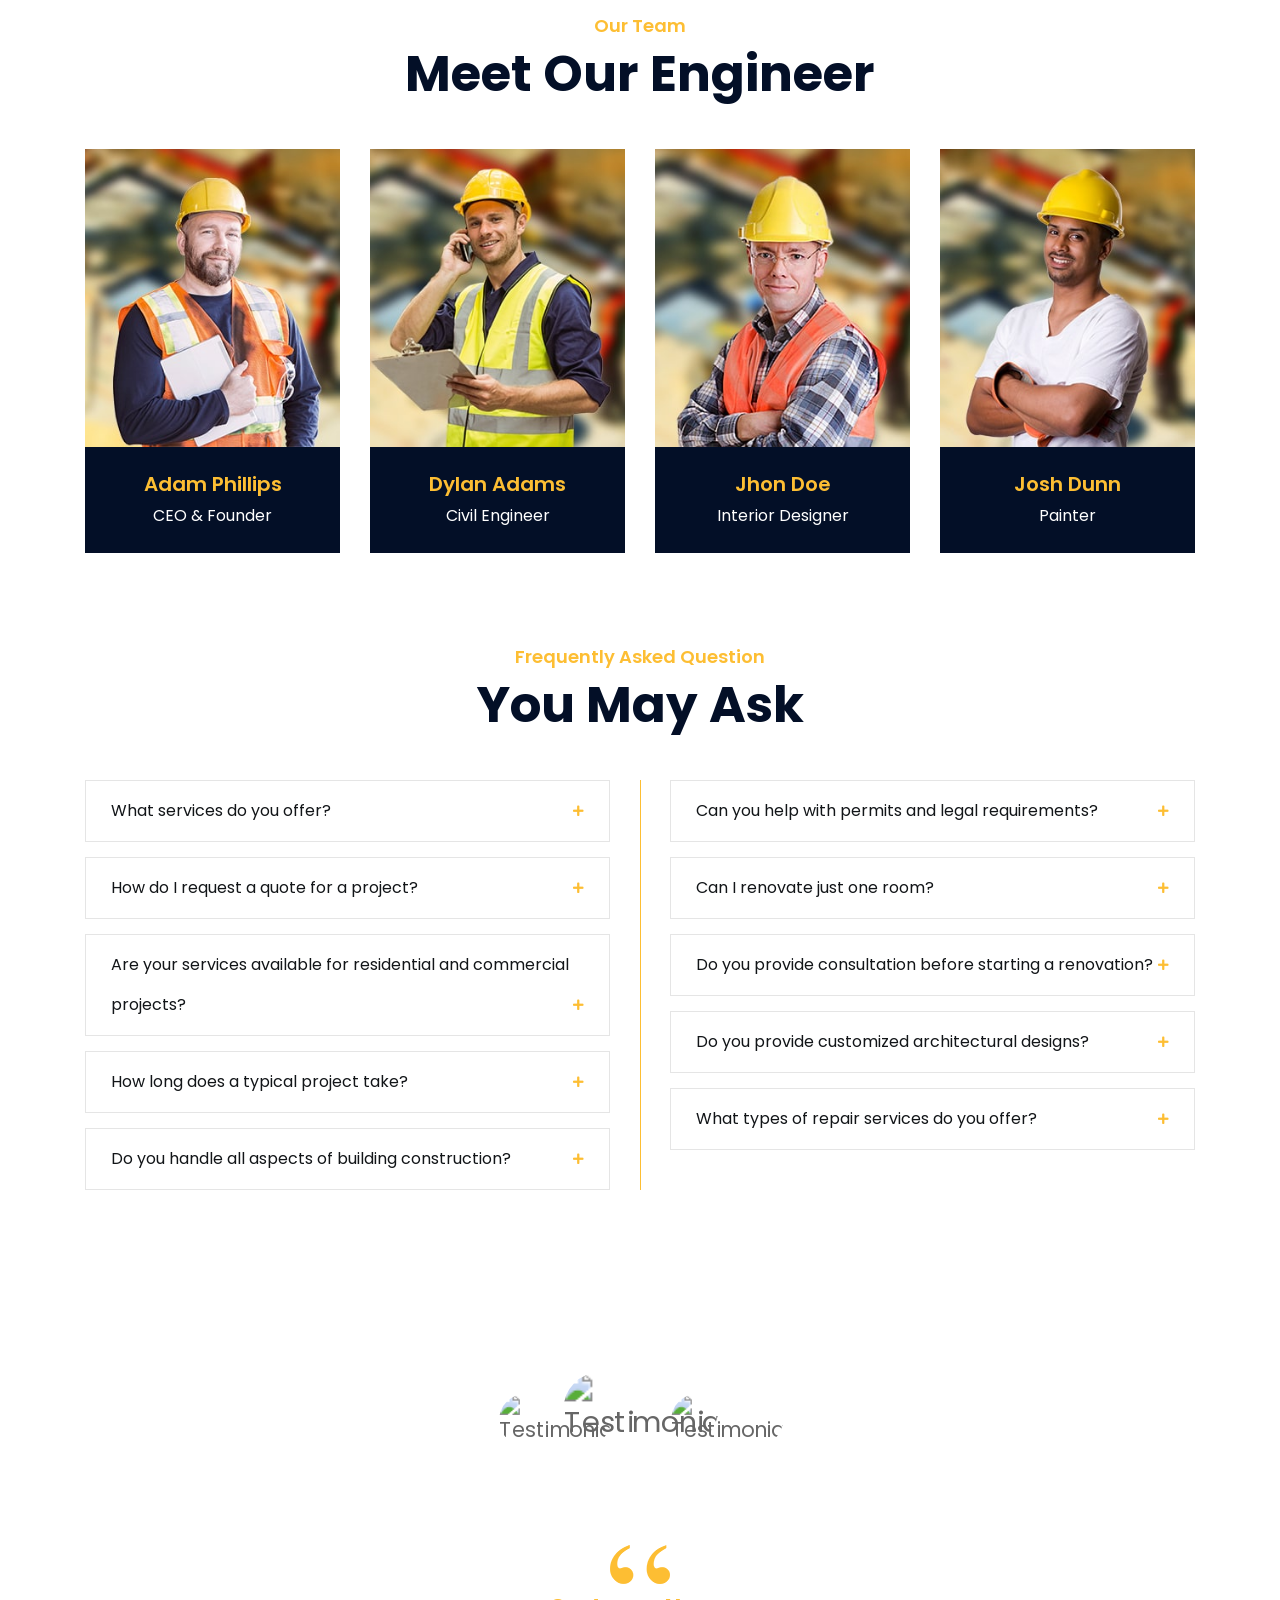
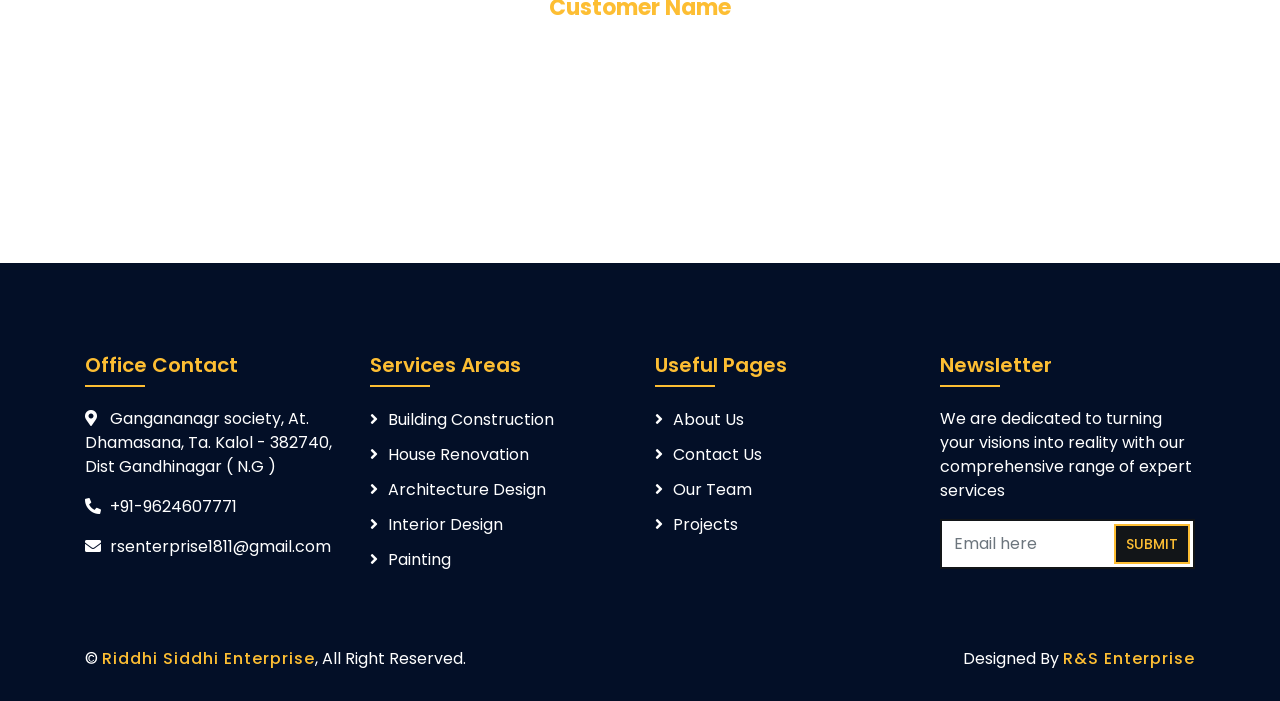
==== commit c3dd1def: "Added FAQ sections" ====
--- a/index.html
+++ b/index.html
@@ -11,20 +11,11 @@
     <link href="img/favicon.ico" rel="icon" />
 
     <!-- Google Font -->
-    <link
-      href="https://fonts.googleapis.com/css2?family=Poppins:wght@100;200;300;400;500;600;700;800;900&display=swap"
-      rel="stylesheet"
-    />
+    <link href="https://fonts.googleapis.com/css2?family=Poppins:wght@100;200;300;400;500;600;700;800;900&display=swap" rel="stylesheet" />
 
     <!-- CSS Libraries -->
-    <link
-      href="https://stackpath.bootstrapcdn.com/bootstrap/4.4.1/css/bootstrap.min.css"
-      rel="stylesheet"
-    />
-    <link
-      href="https://cdnjs.cloudflare.com/ajax/libs/font-awesome/5.10.0/css/all.min.css"
-      rel="stylesheet"
-    />
+    <link href="https://stackpath.bootstrapcdn.com/bootstrap/4.4.1/css/bootstrap.min.css" rel="stylesheet" />
+    <link href="https://cdnjs.cloudflare.com/ajax/libs/font-awesome/5.10.0/css/all.min.css" rel="stylesheet" />
     <link href="lib/flaticon/font/flaticon.css" rel="stylesheet" />
     <link href="lib/animate/animate.min.css" rel="stylesheet" />
     <link href="lib/owlcarousel/assets/owl.carousel.min.css" rel="stylesheet" />
@@ -97,19 +88,11 @@
         <div class="container-fluid">
           <nav class="navbar navbar-expand-lg bg-dark navbar-dark">
             <a href="#" class="navbar-brand">MENU</a>
-            <button
-              type="button"
-              class="navbar-toggler"
-              data-toggle="collapse"
-              data-target="#navbarCollapse"
-            >
+            <button type="button" class="navbar-toggler" data-toggle="collapse" data-target="#navbarCollapse">
               <span class="navbar-toggler-icon"></span>
             </button>
 
-            <div
-              class="collapse navbar-collapse justify-content-between"
-              id="navbarCollapse"
-            >
+            <div class="collapse navbar-collapse justify-content-between" id="navbarCollapse">
               <div class="navbar-nav mr-auto">
                 <a href="index.html" class="nav-item nav-link active">Home</a>
                 <a href="about.html" class="nav-item nav-link">About</a>
@@ -159,21 +142,11 @@
           </div>
         </div>
 
-        <a
-          class="carousel-control-prev"
-          href="#carousel"
-          role="button"
-          data-slide="prev"
-        >
+        <a class="carousel-control-prev" href="#carousel" role="button" data-slide="prev">
           <span class="carousel-control-prev-icon" aria-hidden="true"></span>
           <span class="sr-only">Previous</span>
         </a>
-        <a
-          class="carousel-control-next"
-          href="#carousel"
-          role="button"
-          data-slide="next"
-        >
+        <a class="carousel-control-next" href="#carousel" role="button" data-slide="next">
           <span class="carousel-control-next-icon" aria-hidden="true"></span>
           <span class="sr-only">Next</span>
         </a>
@@ -191,10 +164,7 @@
                 </div>
                 <div class="feature-text">
                   <h3>Expert Worker</h3>
-                  <p>
-                    Our team of skilled professionals brings years of experience
-                    and expertise to every project.
-                  </p>
+                  <p>Our team of skilled professionals brings years of experience and expertise to every project.</p>
                 </div>
               </div>
             </div>
@@ -205,10 +175,7 @@
                 </div>
                 <div class="feature-text">
                   <h3>Quality Work</h3>
-                  <p>
-                    We pride ourselves on delivering exceptional quality, using
-                    only the finest materials and techniques for every project
-                  </p>
+                  <p>We pride ourselves on delivering exceptional quality, using only the finest materials and techniques for every project</p>
                 </div>
               </div>
             </div>
@@ -219,10 +186,7 @@
                 </div>
                 <div class="feature-text">
                   <h3>24/7 Support</h3>
-                  <p>
-                    Whether it's day or night, we're here 24/7 to provide the
-                    help you need, whenever you need it.
-                  </p>
+                  <p>Whether it's day or night, we're here 24/7 to provide the help you need, whenever you need it.</p>
                 </div>
               </div>
             </div>
@@ -246,19 +210,8 @@
                 <h2>5 Years Experience</h2>
               </div>
               <div class="about-text">
-                <p>
-                  With over 5 years in the industry, we bring expertise,
-                  reliability, and quality to every project. Our team is
-                  dedicated to delivering exceptional results, from concept to
-                  completion, with attention to detail and professionalism.
-                </p>
-                <p>
-                  We specialize in providing top-notch building services,
-                  ensuring that your project is completed on time and to your
-                  exact specifications. From residential to commercial work,
-                  Riddhi Siddhi Enterprise offers comprehensive solutions
-                  tailored to meet your needs.
-                </p>
+                <p>With over 5 years in the industry, we bring expertise, reliability, and quality to every project. Our team is dedicated to delivering exceptional results, from concept to completion, with attention to detail and professionalism.</p>
+                <p>We specialize in providing top-notch building services, ensuring that your project is completed on time and to your exact specifications. From residential to commercial work, Riddhi Siddhi Enterprise offers comprehensive solutions tailored to meet your needs.</p>
               </div>
             </div>
           </div>
@@ -332,20 +285,12 @@
                 <div class="service-img">
                   <img src="img/service-1.jpg" alt="Image" />
                   <div class="service-overlay">
-                    <p>
-                      We specialize in high-quality building construction,
-                      delivering durable and aesthetically pleasing structures.
-                    </p>
+                    <p>We specialize in high-quality building construction, delivering durable and aesthetically pleasing structures.</p>
                   </div>
                 </div>
                 <div class="service-text">
                   <h3>Building Construction</h3>
-                  <a
-                    class="btn"
-                    href="img/service-1.jpg"
-                    data-lightbox="service"
-                    >+</a
-                  >
+                  <a class="btn" href="img/service-1.jpg" data-lightbox="service">+</a>
                 </div>
               </div>
             </div>
@@ -354,22 +299,12 @@
                 <div class="service-img">
                   <img src="img/service-2.jpg" alt="Image" />
                   <div class="service-overlay">
-                    <p>
-                      Transform your home with our expert house renovation
-                      services. At Riddhi Siddhi Enterprise, we breathe new life
-                      into outdated spaces, enhancing functionality, style, and
-                      comfort.
-                    </p>
+                    <p>Transform your home with our expert house renovation services. At Riddhi Siddhi Enterprise, we breathe new life into outdated spaces, enhancing functionality, style, and comfort.</p>
                   </div>
                 </div>
                 <div class="service-text">
                   <h3>House Renovation</h3>
-                  <a
-                    class="btn"
-                    href="img/service-2.jpg"
-                    data-lightbox="service"
-                    >+</a
-                  >
+                  <a class="btn" href="img/service-2.jpg" data-lightbox="service">+</a>
                 </div>
               </div>
             </div>
@@ -378,23 +313,12 @@
                 <div class="service-img">
                   <img src="img/service-3.jpg" alt="Image" />
                   <div class="service-overlay">
-                    <p>
-                      We bring creativity and functionality together to craft
-                      stunning architectural designs. Our expert architects
-                      specialize in designing spaces that are not only visually
-                      appealing but also practical, sustainable, and tailored to
-                      your needs.
-                    </p>
+                    <p>We bring creativity and functionality together to craft stunning architectural designs. Our expert architects specialize in designing spaces that are not only visually appealing but also practical, sustainable, and tailored to your needs.</p>
                   </div>
                 </div>
                 <div class="service-text">
                   <h3>Architecture Design</h3>
-                  <a
-                    class="btn"
-                    href="img/service-3.jpg"
-                    data-lightbox="service"
-                    >+</a
-                  >
+                  <a class="btn" href="img/service-3.jpg" data-lightbox="service">+</a>
                 </div>
               </div>
             </div>
@@ -403,24 +327,12 @@
                 <div class="service-img">
                   <img src="img/service-4.jpg" alt="Image" />
                   <div class="service-overlay">
-                    <p>
-                      We specialize in creating stylish, functional, and
-                      personalized interiors that reflect your taste and
-                      lifestyle. Whether it's a modern, minimalist, or classic
-                      design, our team carefully selects colors, textures,
-                      furniture, and lighting to transform your space into a
-                      harmonious and inviting environment.
-                    </p>
+                    <p>We specialize in creating stylish, functional, and personalized interiors that reflect your taste and lifestyle. Whether it's a modern, minimalist, or classic design, our team carefully selects colors, textures, furniture, and lighting to transform your space into a harmonious and inviting environment.</p>
                   </div>
                 </div>
                 <div class="service-text">
                   <h3>Interior Design</h3>
-                  <a
-                    class="btn"
-                    href="img/service-4.jpg"
-                    data-lightbox="service"
-                    >+</a
-                  >
+                  <a class="btn" href="img/service-4.jpg" data-lightbox="service">+</a>
                 </div>
               </div>
             </div>
@@ -429,23 +341,12 @@
                 <div class="service-img">
                   <img src="img/service-5.jpg" alt="Image" />
                   <div class="service-overlay">
-                    <p>
-                      We provide reliable fixing and support services to ensure
-                      your property remains in top condition. From minor repairs
-                      to major fixes, our skilled team is equipped to handle
-                      plumbing, electrical work, structural repairs, and general
-                      maintenance with precision and efficiency.
-                    </p>
+                    <p>We provide reliable fixing and support services to ensure your property remains in top condition. From minor repairs to major fixes, our skilled team is equipped to handle plumbing, electrical work, structural repairs, and general maintenance with precision and efficiency.</p>
                   </div>
                 </div>
                 <div class="service-text">
                   <h3>Fixing & Support</h3>
-                  <a
-                    class="btn"
-                    href="img/service-5.jpg"
-                    data-lightbox="service"
-                    >+</a
-                  >
+                  <a class="btn" href="img/service-5.jpg" data-lightbox="service">+</a>
                 </div>
               </div>
             </div>
@@ -454,21 +355,12 @@
                 <div class="service-img">
                   <img src="img/service-6.jpg" alt="Image" />
                   <div class="service-overlay">
-                    <p>
-                      We specialize in high-quality interior and exterior
-                      painting, using premium paints and expert techniques to
-                      achieve flawless finishes
-                    </p>
+                    <p>We specialize in high-quality interior and exterior painting, using premium paints and expert techniques to achieve flawless finishes</p>
                   </div>
                 </div>
                 <div class="service-text">
                   <h3>Painting</h3>
-                  <a
-                    class="btn"
-                    href="img/service-6.jpg"
-                    data-lightbox="service"
-                    >+</a
-                  >
+                  <a class="btn" href="img/service-6.jpg" data-lightbox="service">+</a>
                 </div>
               </div>
             </div>
@@ -495,18 +387,10 @@
                   <p>CEO & Founder</p>
                 </div>
                 <div class="team-social">
-                  <a class="social-tw" href=""
-                    ><i class="fab fa-twitter"></i
-                  ></a>
-                  <a class="social-fb" href=""
-                    ><i class="fab fa-facebook-f"></i
-                  ></a>
-                  <a class="social-li" href=""
-                    ><i class="fab fa-linkedin-in"></i
-                  ></a>
-                  <a class="social-in" href=""
-                    ><i class="fab fa-instagram"></i
-                  ></a>
+                  <a class="social-tw" href=""><i class="fab fa-twitter"></i></a>
+                  <a class="social-fb" href=""><i class="fab fa-facebook-f"></i></a>
+                  <a class="social-li" href=""><i class="fab fa-linkedin-in"></i></a>
+                  <a class="social-in" href=""><i class="fab fa-instagram"></i></a>
                 </div>
               </div>
             </div>
@@ -520,18 +404,10 @@
                   <p>Civil Engineer</p>
                 </div>
                 <div class="team-social">
-                  <a class="social-tw" href=""
-                    ><i class="fab fa-twitter"></i
-                  ></a>
-                  <a class="social-fb" href=""
-                    ><i class="fab fa-facebook-f"></i
-                  ></a>
-                  <a class="social-li" href=""
-                    ><i class="fab fa-linkedin-in"></i
-                  ></a>
-                  <a class="social-in" href=""
-                    ><i class="fab fa-instagram"></i
-                  ></a>
+                  <a class="social-tw" href=""><i class="fab fa-twitter"></i></a>
+                  <a class="social-fb" href=""><i class="fab fa-facebook-f"></i></a>
+                  <a class="social-li" href=""><i class="fab fa-linkedin-in"></i></a>
+                  <a class="social-in" href=""><i class="fab fa-instagram"></i></a>
                 </div>
               </div>
             </div>
@@ -545,18 +421,10 @@
                   <p>Interior Designer</p>
                 </div>
                 <div class="team-social">
-                  <a class="social-tw" href=""
-                    ><i class="fab fa-twitter"></i
-                  ></a>
-                  <a class="social-fb" href=""
-                    ><i class="fab fa-facebook-f"></i
-                  ></a>
-                  <a class="social-li" href=""
-                    ><i class="fab fa-linkedin-in"></i
-                  ></a>
-                  <a class="social-in" href=""
-                    ><i class="fab fa-instagram"></i
-                  ></a>
+                  <a class="social-tw" href=""><i class="fab fa-twitter"></i></a>
+                  <a class="social-fb" href=""><i class="fab fa-facebook-f"></i></a>
+                  <a class="social-li" href=""><i class="fab fa-linkedin-in"></i></a>
+                  <a class="social-in" href=""><i class="fab fa-instagram"></i></a>
                 </div>
               </div>
             </div>
@@ -570,18 +438,10 @@
                   <p>Painter</p>
                 </div>
                 <div class="team-social">
-                  <a class="social-tw" href=""
-                    ><i class="fab fa-twitter"></i
-                  ></a>
-                  <a class="social-fb" href=""
-                    ><i class="fab fa-facebook-f"></i
-                  ></a>
-                  <a class="social-li" href=""
-                    ><i class="fab fa-linkedin-in"></i
-                  ></a>
-                  <a class="social-in" href=""
-                    ><i class="fab fa-instagram"></i
-                  ></a>
+                  <a class="social-tw" href=""><i class="fab fa-twitter"></i></a>
+                  <a class="social-fb" href=""><i class="fab fa-facebook-f"></i></a>
+                  <a class="social-li" href=""><i class="fab fa-linkedin-in"></i></a>
+                  <a class="social-in" href=""><i class="fab fa-instagram"></i></a>
                 </div>
               </div>
             </div>
@@ -602,112 +462,42 @@
               <div id="accordion-1">
                 <div class="card wow fadeInLeft" data-wow-delay="0.1s">
                   <div class="card-header">
-                    <a
-                      class="card-link collapsed"
-                      data-toggle="collapse"
-                      href="#collapseOne"
-                    >
-                      Lorem ipsum dolor sit amet?
-                    </a>
-                  </div>
-                  <div
-                    id="collapseOne"
-                    class="collapse"
-                    data-parent="#accordion-1"
-                  >
-                    <div class="card-body">
-                      Lorem ipsum dolor sit amet, consectetur adipiscing elit.
-                      Phasellus nec pretium mi. Curabitur facilisis ornare velit
-                      non.
-                    </div>
+                    <a class="card-link collapsed" data-toggle="collapse" href="#collapseOne"> What services do you offer? </a>
+                  </div>
+                  <div id="collapseOne" class="collapse" data-parent="#accordion-1">
+                    <div class="card-body">We offer a wide range of services, including building construction, house renovation, architecture design, interior design, fixing and support, and professional painting. Our team is dedicated to delivering high-quality workmanship in every project.</div>
                   </div>
                 </div>
                 <div class="card wow fadeInLeft" data-wow-delay="0.2s">
                   <div class="card-header">
-                    <a
-                      class="card-link collapsed"
-                      data-toggle="collapse"
-                      href="#collapseTwo"
-                    >
-                      Lorem ipsum dolor sit amet?
-                    </a>
-                  </div>
-                  <div
-                    id="collapseTwo"
-                    class="collapse"
-                    data-parent="#accordion-1"
-                  >
-                    <div class="card-body">
-                      Lorem ipsum dolor sit amet, consectetur adipiscing elit.
-                      Phasellus nec pretium mi. Curabitur facilisis ornare velit
-                      non.
-                    </div>
+                    <a class="card-link collapsed" data-toggle="collapse" href="#collapseTwo"> How do I request a quote for a project? </a>
+                  </div>
+                  <div id="collapseTwo" class="collapse" data-parent="#accordion-1">
+                    <div class="card-body">You can request a quote by contacting us through our website, call us or emailing us. Simply provide details about your project, and we will get back to you with a customized quote.</div>
                   </div>
                 </div>
                 <div class="card wow fadeInLeft" data-wow-delay="0.3s">
                   <div class="card-header">
-                    <a
-                      class="card-link collapsed"
-                      data-toggle="collapse"
-                      href="#collapseThree"
-                    >
-                      Lorem ipsum dolor sit amet?
-                    </a>
-                  </div>
-                  <div
-                    id="collapseThree"
-                    class="collapse"
-                    data-parent="#accordion-1"
-                  >
-                    <div class="card-body">
-                      Lorem ipsum dolor sit amet, consectetur adipiscing elit.
-                      Phasellus nec pretium mi. Curabitur facilisis ornare velit
-                      non.
-                    </div>
+                    <a class="card-link collapsed" data-toggle="collapse" href="#collapseThree"> Are your services available for residential and commercial projects? </a>
+                  </div>
+                  <div id="collapseThree" class="collapse" data-parent="#accordion-1">
+                    <div class="card-body">Yes, we handle both residential and commercial projects, ensuring quality construction, design, and renovation services tailored to your needs.</div>
                   </div>
                 </div>
                 <div class="card wow fadeInLeft" data-wow-delay="0.4s">
                   <div class="card-header">
-                    <a
-                      class="card-link collapsed"
-                      data-toggle="collapse"
-                      href="#collapseFour"
-                    >
-                      Lorem ipsum dolor sit amet?
-                    </a>
-                  </div>
-                  <div
-                    id="collapseFour"
-                    class="collapse"
-                    data-parent="#accordion-1"
-                  >
-                    <div class="card-body">
-                      Lorem ipsum dolor sit amet, consectetur adipiscing elit.
-                      Phasellus nec pretium mi. Curabitur facilisis ornare velit
-                      non.
-                    </div>
+                    <a class="card-link collapsed" data-toggle="collapse" href="#collapseFour"> How long does a typical project take? </a>
+                  </div>
+                  <div id="collapseFour" class="collapse" data-parent="#accordion-1">
+                    <div class="card-body">Project timelines vary based on the scope and complexity of the work. We provide an estimated timeline after assessing your requirements and ensure timely completion while maintaining quality .</div>
                   </div>
                 </div>
                 <div class="card wow fadeInLeft" data-wow-delay="0.5s">
                   <div class="card-header">
-                    <a
-                      class="card-link collapsed"
-                      data-toggle="collapse"
-                      href="#collapseFive"
-                    >
-                      Lorem ipsum dolor sit amet?
-                    </a>
-                  </div>
-                  <div
-                    id="collapseFive"
-                    class="collapse"
-                    data-parent="#accordion-1"
-                  >
-                    <div class="card-body">
-                      Lorem ipsum dolor sit amet, consectetur adipiscing elit.
-                      Phasellus nec pretium mi. Curabitur facilisis ornare velit
-                      non.
-                    </div>
+                    <a class="card-link collapsed" data-toggle="collapse" href="#collapseFive"> Do you handle all aspects of building construction? </a>
+                  </div>
+                  <div id="collapseFive" class="collapse" data-parent="#accordion-1">
+                    <div class="card-body">Yes, we manage the entire construction process, from planning and foundation work to finishing touches, ensuring a smooth and hassle-free experience.</div>
                   </div>
                 </div>
               </div>
@@ -716,112 +506,42 @@
               <div id="accordion-2">
                 <div class="card wow fadeInRight" data-wow-delay="0.1s">
                   <div class="card-header">
-                    <a
-                      class="card-link collapsed"
-                      data-toggle="collapse"
-                      href="#collapseSix"
-                    >
-                      Lorem ipsum dolor sit amet?
-                    </a>
-                  </div>
-                  <div
-                    id="collapseSix"
-                    class="collapse"
-                    data-parent="#accordion-2"
-                  >
-                    <div class="card-body">
-                      Lorem ipsum dolor sit amet, consectetur adipiscing elit.
-                      Phasellus nec pretium mi. Curabitur facilisis ornare velit
-                      non.
-                    </div>
+                    <a class="card-link collapsed" data-toggle="collapse" href="#collapseSix"> Can you help with permits and legal requirements? </a>
+                  </div>
+                  <div id="collapseSix" class="collapse" data-parent="#accordion-2">
+                    <div class="card-body">Yes, we assist in obtaining necessary permits and ensure that all work complies with local building regulations and standards.</div>
                   </div>
                 </div>
                 <div class="card wow fadeInRight" data-wow-delay="0.2s">
                   <div class="card-header">
-                    <a
-                      class="card-link collapsed"
-                      data-toggle="collapse"
-                      href="#collapseSeven"
-                    >
-                      Lorem ipsum dolor sit amet?
-                    </a>
-                  </div>
-                  <div
-                    id="collapseSeven"
-                    class="collapse"
-                    data-parent="#accordion-2"
-                  >
-                    <div class="card-body">
-                      Lorem ipsum dolor sit amet, consectetur adipiscing elit.
-                      Phasellus nec pretium mi. Curabitur facilisis ornare velit
-                      non.
-                    </div>
+                    <a class="card-link collapsed" data-toggle="collapse" href="#collapseSeven"> Can I renovate just one room? </a>
+                  </div>
+                  <div id="collapseSeven" class="collapse" data-parent="#accordion-2">
+                    <div class="card-body">You can renovate a single room or an entire house. We offer flexible renovation services based on your needs and budget .</div>
                   </div>
                 </div>
                 <div class="card wow fadeInRight" data-wow-delay="0.3s">
                   <div class="card-header">
-                    <a
-                      class="card-link collapsed"
-                      data-toggle="collapse"
-                      href="#collapseEight"
-                    >
-                      Lorem ipsum dolor sit amet?
-                    </a>
-                  </div>
-                  <div
-                    id="collapseEight"
-                    class="collapse"
-                    data-parent="#accordion-2"
-                  >
-                    <div class="card-body">
-                      Lorem ipsum dolor sit amet, consectetur adipiscing elit.
-                      Phasellus nec pretium mi. Curabitur facilisis ornare velit
-                      non.
-                    </div>
+                    <a class="card-link collapsed" data-toggle="collapse" href="#collapseEight"> Do you provide consultation before starting a renovation? </a>
+                  </div>
+                  <div id="collapseEight" class="collapse" data-parent="#accordion-2">
+                    <div class="card-body">Yes, we offer professional consultation to understand your requirements, suggest design ideas, and create a renovation plan that suits your vision and budget .</div>
                   </div>
                 </div>
                 <div class="card wow fadeInRight" data-wow-delay="0.4s">
                   <div class="card-header">
-                    <a
-                      class="card-link collapsed"
-                      data-toggle="collapse"
-                      href="#collapseNine"
-                    >
-                      Lorem ipsum dolor sit amet?
-                    </a>
-                  </div>
-                  <div
-                    id="collapseNine"
-                    class="collapse"
-                    data-parent="#accordion-2"
-                  >
-                    <div class="card-body">
-                      Lorem ipsum dolor sit amet, consectetur adipiscing elit.
-                      Phasellus nec pretium mi. Curabitur facilisis ornare velit
-                      non.
-                    </div>
+                    <a class="card-link collapsed" data-toggle="collapse" href="#collapseNine"> Do you provide customized architectural designs? </a>
+                  </div>
+                  <div id="collapseNine" class="collapse" data-parent="#accordion-2">
+                    <div class="card-body">Yes, we create tailored architectural designs that match your preferences, functionality, and budget while ensuring structural integrity.</div>
                   </div>
                 </div>
                 <div class="card wow fadeInRight" data-wow-delay="0.5s">
                   <div class="card-header">
-                    <a
-                      class="card-link collapsed"
-                      data-toggle="collapse"
-                      href="#collapseTen"
-                    >
-                      Lorem ipsum dolor sit amet?
-                    </a>
-                  </div>
-                  <div
-                    id="collapseTen"
-                    class="collapse"
-                    data-parent="#accordion-2"
-                  >
-                    <div class="card-body">
-                      Lorem ipsum dolor sit amet, consectetur adipiscing elit.
-                      Phasellus nec pretium mi. Curabitur facilisis ornare velit
-                      non.
-                    </div>
+                    <a class="card-link collapsed" data-toggle="collapse" href="#collapseTen"> What types of repair services do you offer? </a>
+                  </div>
+                  <div id="collapseTen" class="collapse" data-parent="#accordion-2">
+                    <div class="card-body">We provide electrical repairs, plumbing fixes, structural maintenance, and general property maintenance to keep your space in perfect condition.</div>
                   </div>
                 </div>
               </div>
@@ -870,90 +590,42 @@
                 <div class="slider-item">
                   <h3>Customer Name</h3>
                   <h4>profession</h4>
-                  <p>
-                    Lorem ipsum dolor sit amet, consectetur adipiscing elit.
-                    Phasellus nec pretium mi. Curabitur facilisis ornare velit
-                    non vulputate. Aliquam metus tortor, auctor id gravida
-                    condimentum, viverra quis sem. Curabitur non nisl nec nisi
-                    scelerisque maximus.
-                  </p>
+                  <p>Lorem ipsum dolor sit amet, consectetur adipiscing elit. Phasellus nec pretium mi. Curabitur facilisis ornare velit non vulputate. Aliquam metus tortor, auctor id gravida condimentum, viverra quis sem. Curabitur non nisl nec nisi scelerisque maximus.</p>
                 </div>
                 <div class="slider-item">
                   <h3>Customer Name</h3>
                   <h4>profession</h4>
-                  <p>
-                    Lorem ipsum dolor sit amet, consectetur adipiscing elit.
-                    Phasellus nec pretium mi. Curabitur facilisis ornare velit
-                    non vulputate. Aliquam metus tortor, auctor id gravida
-                    condimentum, viverra quis sem. Curabitur non nisl nec nisi
-                    scelerisque maximus.
-                  </p>
+                  <p>Lorem ipsum dolor sit amet, consectetur adipiscing elit. Phasellus nec pretium mi. Curabitur facilisis ornare velit non vulputate. Aliquam metus tortor, auctor id gravida condimentum, viverra quis sem. Curabitur non nisl nec nisi scelerisque maximus.</p>
                 </div>
                 <div class="slider-item">
                   <h3>Customer Name</h3>
                   <h4>profession</h4>
-                  <p>
-                    Lorem ipsum dolor sit amet, consectetur adipiscing elit.
-                    Phasellus nec pretium mi. Curabitur facilisis ornare velit
-                    non vulputate. Aliquam metus tortor, auctor id gravida
-                    condimentum, viverra quis sem. Curabitur non nisl nec nisi
-                    scelerisque maximus.
-                  </p>
+                  <p>Lorem ipsum dolor sit amet, consectetur adipiscing elit. Phasellus nec pretium mi. Curabitur facilisis ornare velit non vulputate. Aliquam metus tortor, auctor id gravida condimentum, viverra quis sem. Curabitur non nisl nec nisi scelerisque maximus.</p>
                 </div>
                 <div class="slider-item">
                   <h3>Customer Name</h3>
                   <h4>profession</h4>
-                  <p>
-                    Lorem ipsum dolor sit amet, consectetur adipiscing elit.
-                    Phasellus nec pretium mi. Curabitur facilisis ornare velit
-                    non vulputate. Aliquam metus tortor, auctor id gravida
-                    condimentum, viverra quis sem. Curabitur non nisl nec nisi
-                    scelerisque maximus.
-                  </p>
+                  <p>Lorem ipsum dolor sit amet, consectetur adipiscing elit. Phasellus nec pretium mi. Curabitur facilisis ornare velit non vulputate. Aliquam metus tortor, auctor id gravida condimentum, viverra quis sem. Curabitur non nisl nec nisi scelerisque maximus.</p>
                 </div>
                 <div class="slider-item">
                   <h3>Customer Name</h3>
                   <h4>profession</h4>
-                  <p>
-                    Lorem ipsum dolor sit amet, consectetur adipiscing elit.
-                    Phasellus nec pretium mi. Curabitur facilisis ornare velit
-                    non vulputate. Aliquam metus tortor, auctor id gravida
-                    condimentum, viverra quis sem. Curabitur non nisl nec nisi
-                    scelerisque maximus.
-                  </p>
+                  <p>Lorem ipsum dolor sit amet, consectetur adipiscing elit. Phasellus nec pretium mi. Curabitur facilisis ornare velit non vulputate. Aliquam metus tortor, auctor id gravida condimentum, viverra quis sem. Curabitur non nisl nec nisi scelerisque maximus.</p>
                 </div>
                 <div class="slider-item">
                   <h3>Customer Name</h3>
                   <h4>profession</h4>
-                  <p>
-                    Lorem ipsum dolor sit amet, consectetur adipiscing elit.
-                    Phasellus nec pretium mi. Curabitur facilisis ornare velit
-                    non vulputate. Aliquam metus tortor, auctor id gravida
-                    condimentum, viverra quis sem. Curabitur non nisl nec nisi
-                    scelerisque maximus.
-                  </p>
+                  <p>Lorem ipsum dolor sit amet, consectetur adipiscing elit. Phasellus nec pretium mi. Curabitur facilisis ornare velit non vulputate. Aliquam metus tortor, auctor id gravida condimentum, viverra quis sem. Curabitur non nisl nec nisi scelerisque maximus.</p>
                 </div>
                 <div class="slider-item">
                   <h3>Customer Name</h3>
                   <h4>profession</h4>
-                  <p>
-                    Lorem ipsum dolor sit amet, consectetur adipiscing elit.
-                    Phasellus nec pretium mi. Curabitur facilisis ornare velit
-                    non vulputate. Aliquam metus tortor, auctor id gravida
-                    condimentum, viverra quis sem. Curabitur non nisl nec nisi
-                    scelerisque maximus.
-                  </p>
+                  <p>Lorem ipsum dolor sit amet, consectetur adipiscing elit. Phasellus nec pretium mi. Curabitur facilisis ornare velit non vulputate. Aliquam metus tortor, auctor id gravida condimentum, viverra quis sem. Curabitur non nisl nec nisi scelerisque maximus.</p>
                 </div>
                 <div class="slider-item">
                   <h3>Customer Name</h3>
                   <h4>profession</h4>
-                  <p>
-                    Lorem ipsum dolor sit amet, consectetur adipiscing elit.
-                    Phasellus nec pretium mi. Curabitur facilisis ornare velit
-                    non vulputate. Aliquam metus tortor, auctor id gravida
-                    condimentum, viverra quis sem. Curabitur non nisl nec nisi
-                    scelerisque maximus.
-                  </p>
+                  <p>Lorem ipsum dolor sit amet, consectetur adipiscing elit. Phasellus nec pretium mi. Curabitur facilisis ornare velit non vulputate. Aliquam metus tortor, auctor id gravida condimentum, viverra quis sem. Curabitur non nisl nec nisi scelerisque maximus.</p>
                 </div>
               </div>
             </div>
@@ -969,10 +641,7 @@
             <div class="col-md-6 col-lg-3">
               <div class="footer-contact">
                 <h2>Office Contact</h2>
-                <p>
-                  <i class="fa fa-map-marker-alt"></i>Gangananagr society, At.
-                  Dhamasana, Ta. Kalol - 382740, Dist Gandhinagar ( N.G )
-                </p>
+                <p><i class="fa fa-map-marker-alt"></i>Gangananagr society, At. Dhamasana, Ta. Kalol - 382740, Dist Gandhinagar ( N.G )</p>
                 <p><i class="fa fa-phone-alt"></i>+91-9624607771</p>
                 <p><i class="fa fa-envelope"></i>rsenterprise1811@gmail.com</p>
                 <!-- <div class="footer-social">
@@ -1006,10 +675,7 @@
             <div class="col-md-6 col-lg-3">
               <div class="newsletter">
                 <h2>Newsletter</h2>
-                <p>
-                  We are dedicated to turning your visions into reality with our
-                  comprehensive range of expert services
-                </p>
+                <p>We are dedicated to turning your visions into reality with our comprehensive range of expert services</p>
                 <div class="form">
                   <input class="form-control" placeholder="Email here" />
                   <button class="btn">Submit</button>
@@ -1021,15 +687,10 @@
         <div class="container copyright">
           <div class="row">
             <div class="col-md-6">
-              <p>
-                &copy; <a href="#">Riddhi Siddhi Enterprise</a>, All Right
-                Reserved.
-              </p>
+              <p>&copy; <a href="#">Riddhi Siddhi Enterprise</a>, All Right Reserved.</p>
             </div>
             <div class="col-md-6">
-              <p>
-                Designed By <a href="https://htmlcodex.com">R&S Enterprise</a>
-              </p>
+              <p>Designed By <a href="https://htmlcodex.com">R&S Enterprise</a></p>
             </div>
           </div>
         </div>
--- a/css/style.css
+++ b/css/style.css
@@ -70,6 +70,25 @@
 .btn {
     transition: .3s;
 }
+
+
+::-webkit-scrollbar {
+    width: 6px; /* Adjust scrollbar width */
+}
+
+::-webkit-scrollbar-track {
+    background: #f8f8f8; /* Light background */
+}
+
+::-webkit-scrollbar-thumb {
+    background: #030f27; /* Yellow scrollbar */
+    border-radius: 10px; /* Rounded edges */
+}
+
+::-webkit-scrollbar-thumb:hover {
+    background: #030f27; /* Slightly darker yellow on hover */
+}
+
 
 
 /**********************************/
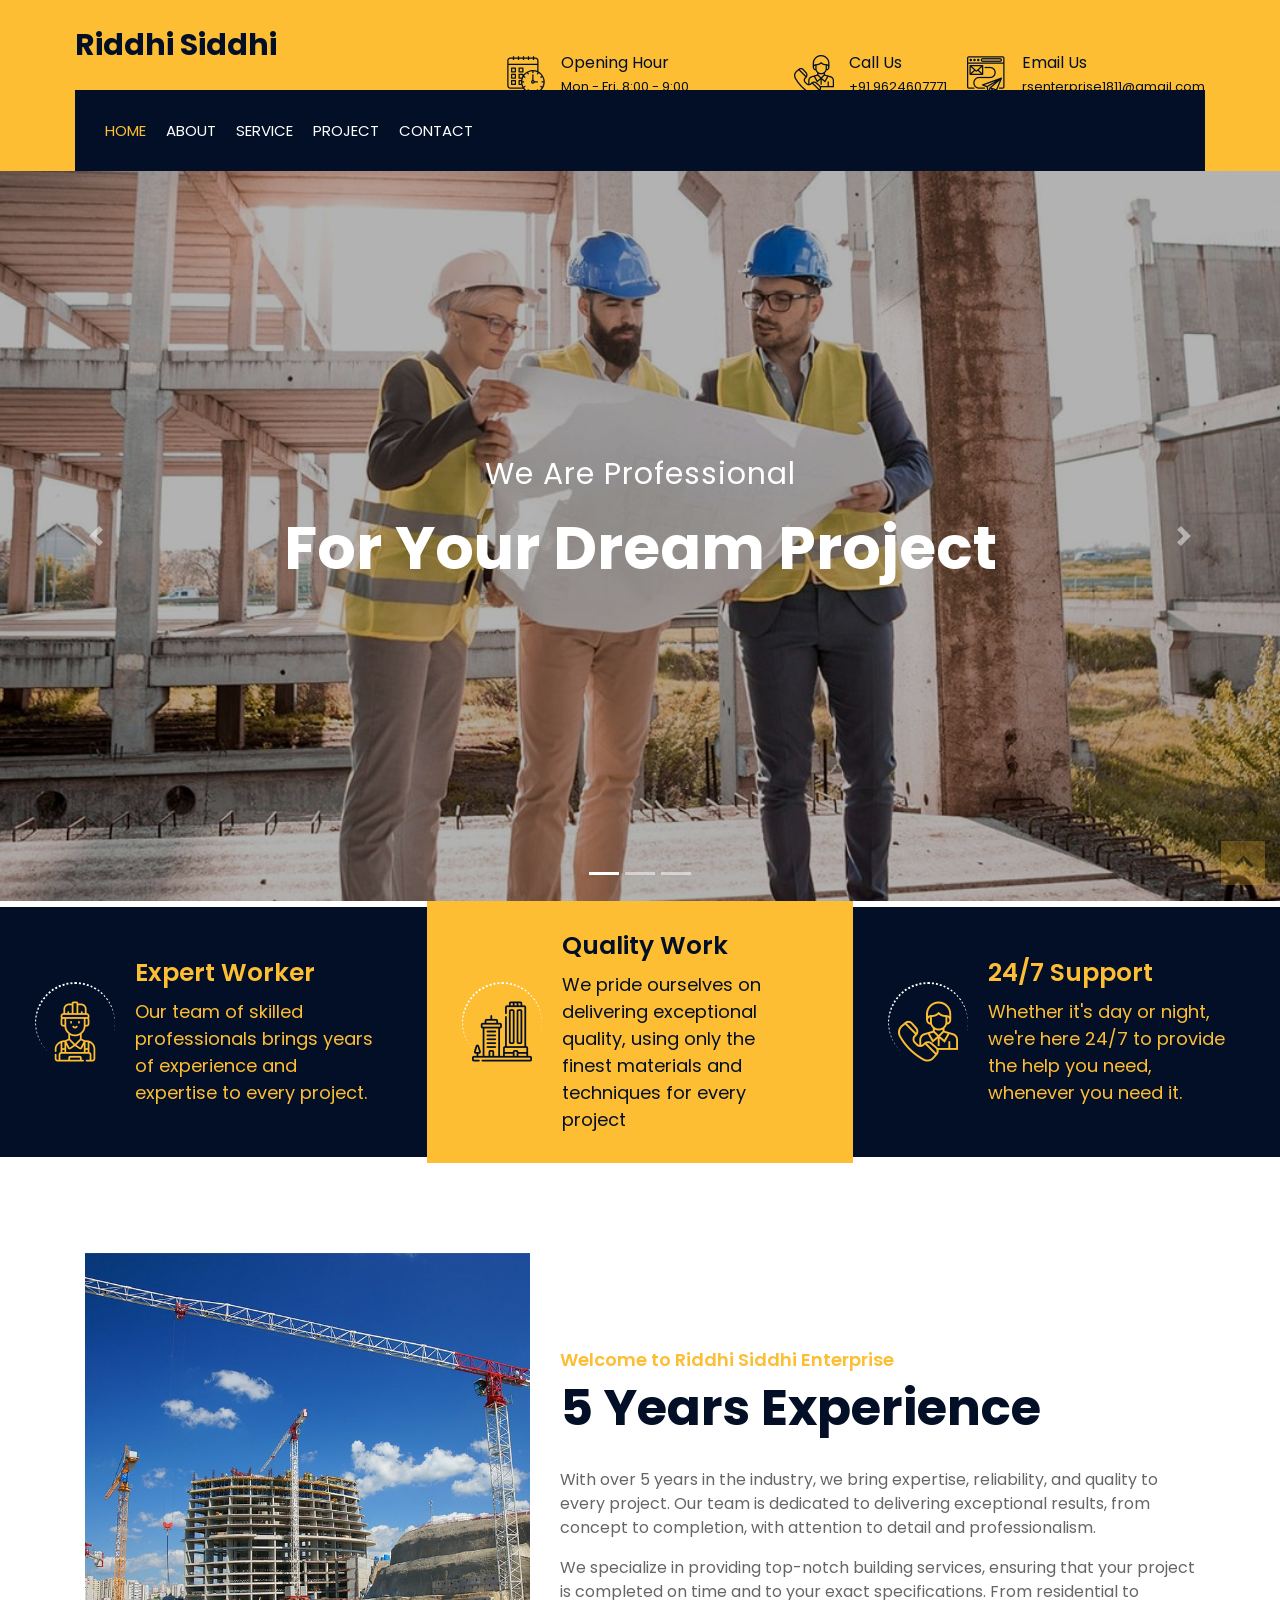
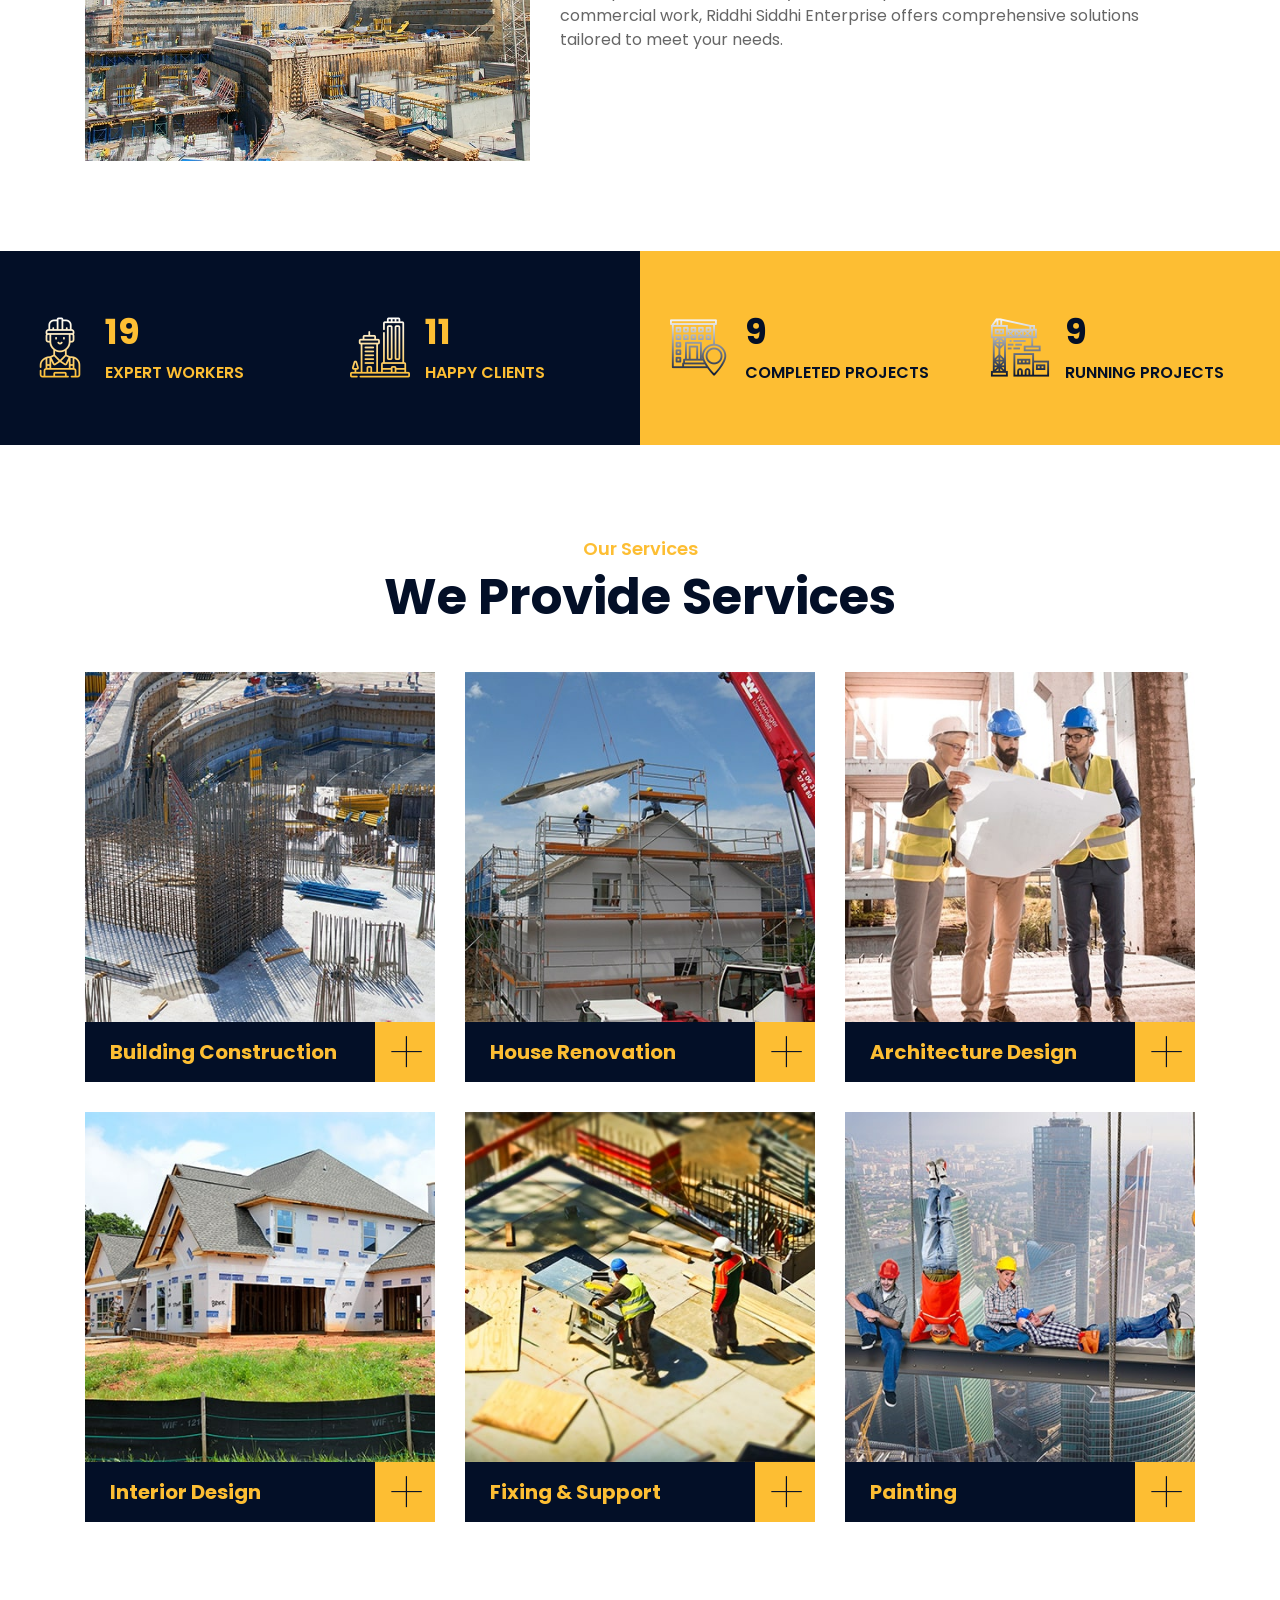
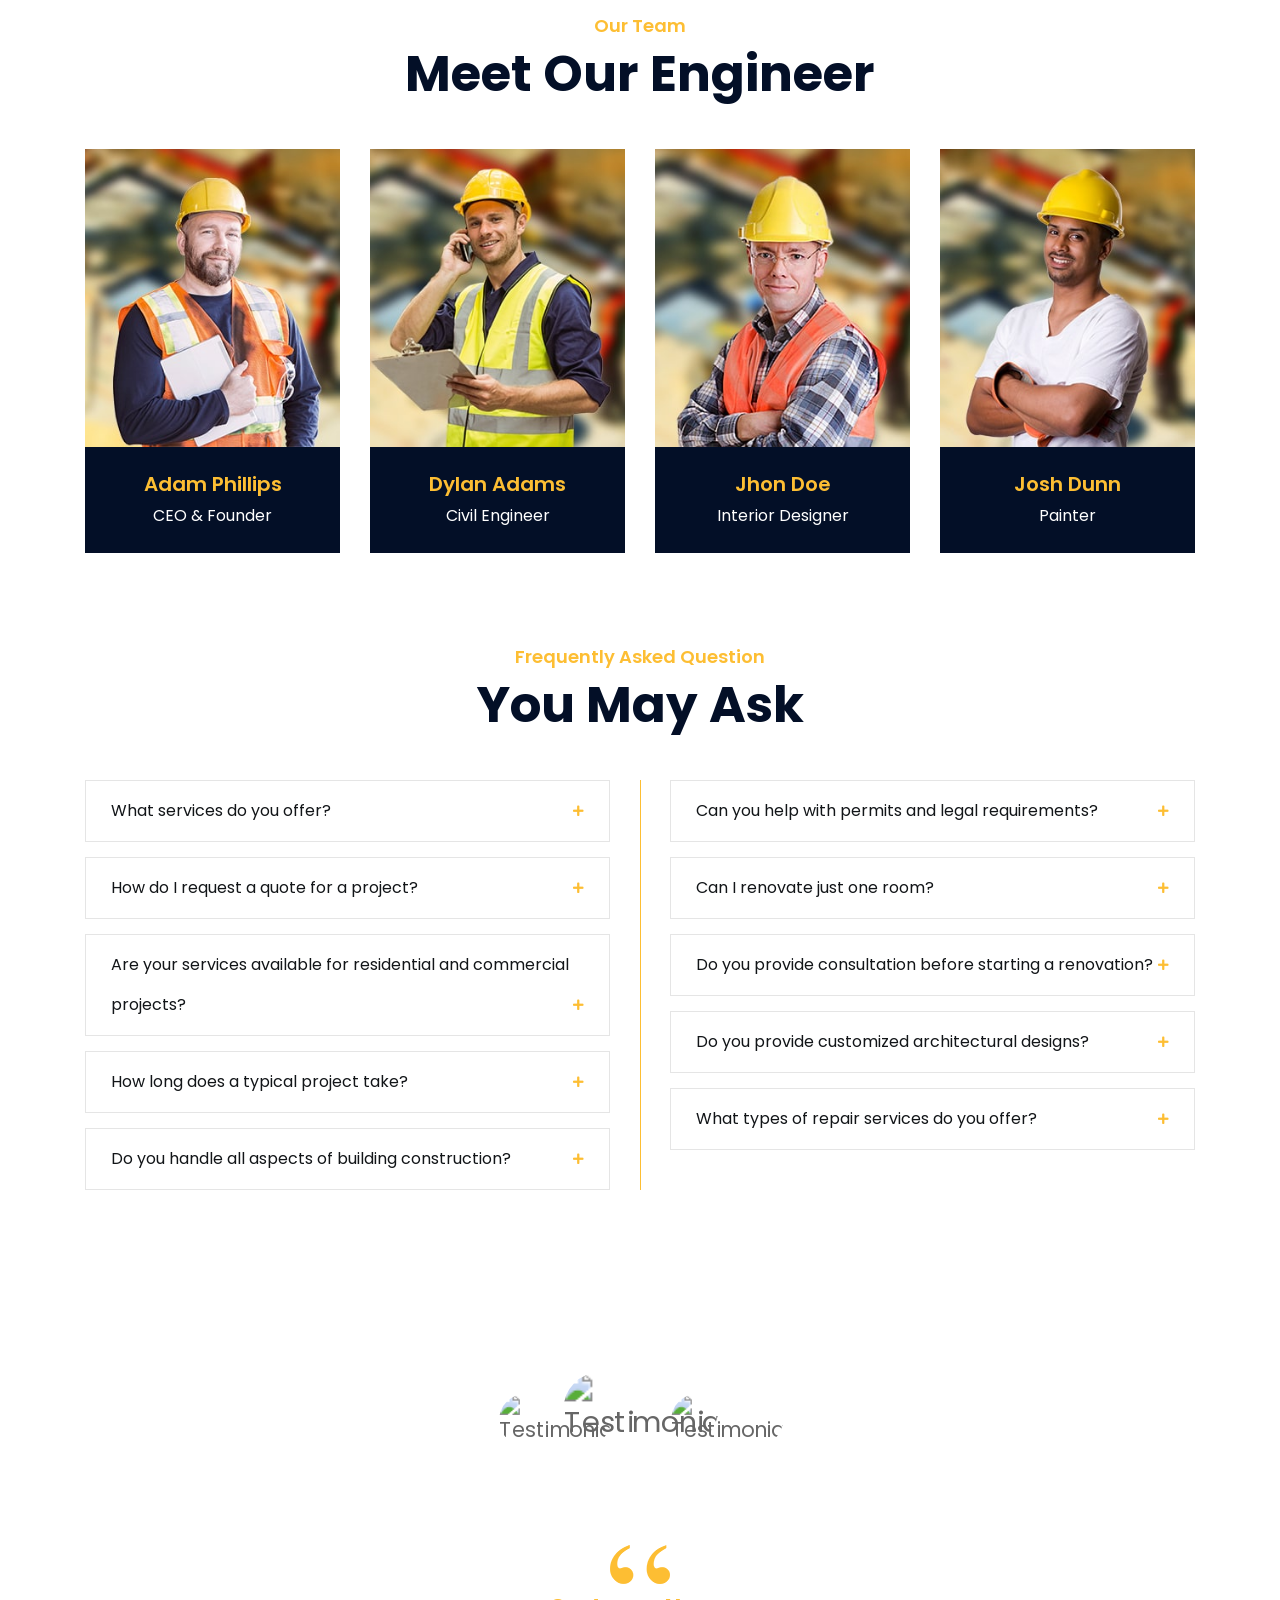
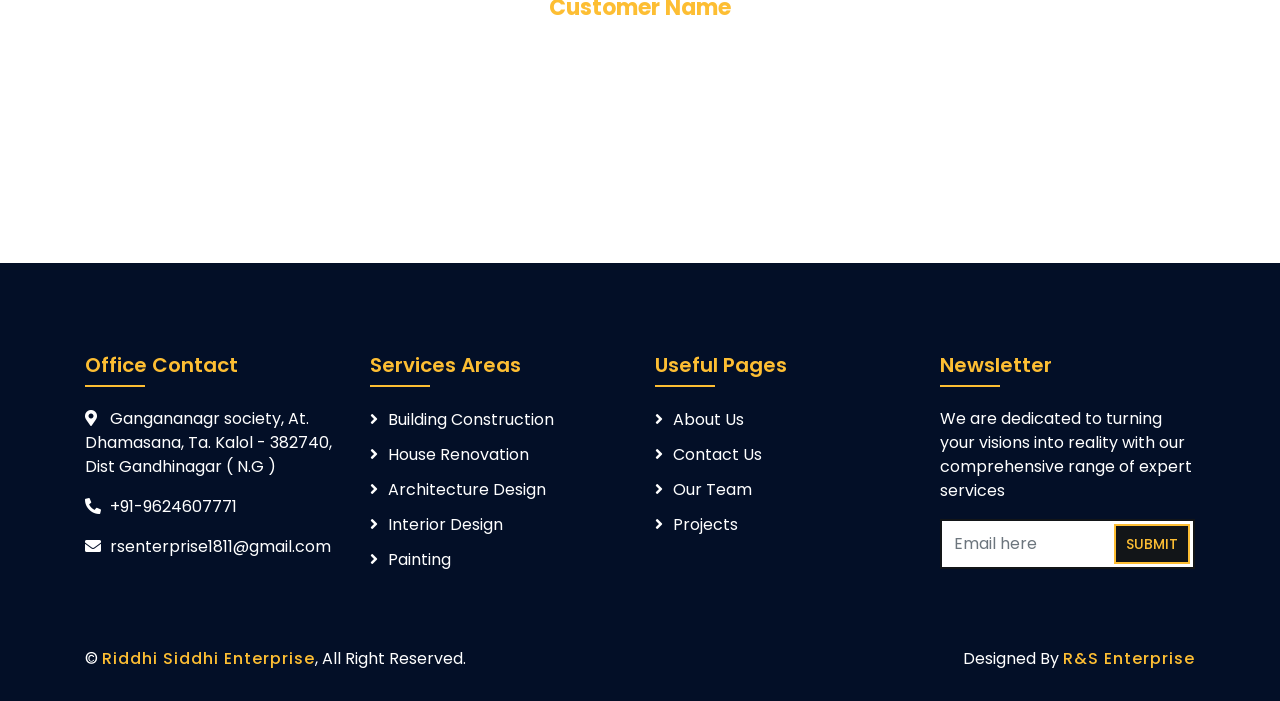
==== commit 7ab1e81f: "Added A favicon icon" ====
--- a/index.html
+++ b/index.html
@@ -4,12 +4,12 @@
     <meta charset="utf-8" />
     <title>Riddhi Siddhi Enterprise</title>
     <meta content="width=device-width, initial-scale=1.0" name="viewport" />
-    <meta content="Construction Company Website Template" name="keywords" />
-    <meta content="Construction Company Website Template" name="description" />
+    <meta content="Riddhi siddhi enterprise - Construction company" name="keywords" />
+    <meta content="Riddhi siddhi enterprise - Construction company" name="description" />
 
     <!-- Favicon -->
-    <link href="img/favicon.ico" rel="icon" />
-
+    <link rel="shortcut icon" href="img/favicon.ico" type="image/x-icon" />
+    <link rel="icon" href="img/favicon.ico" type="image/x-icon" />
     <!-- Google Font -->
     <link href="https://fonts.googleapis.com/css2?family=Poppins:wght@100;200;300;400;500;600;700;800;900&display=swap" rel="stylesheet" />
 
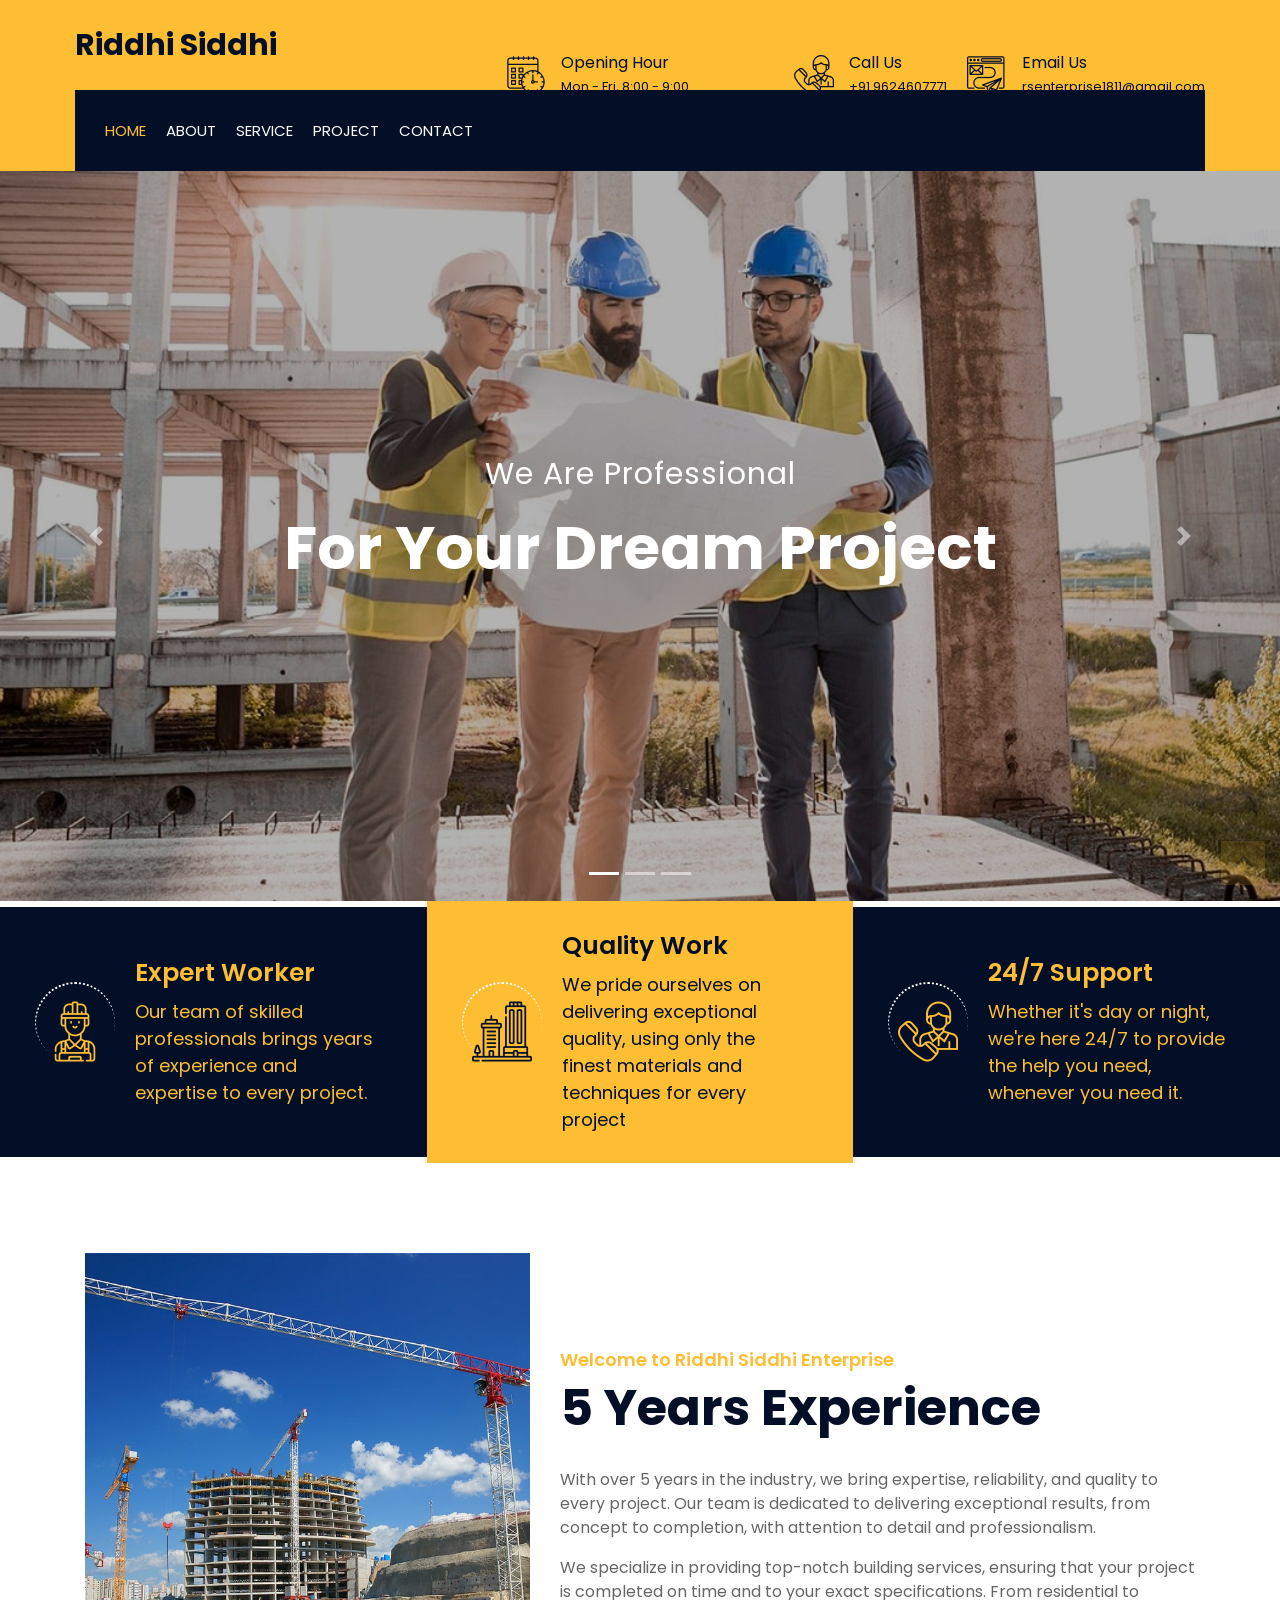
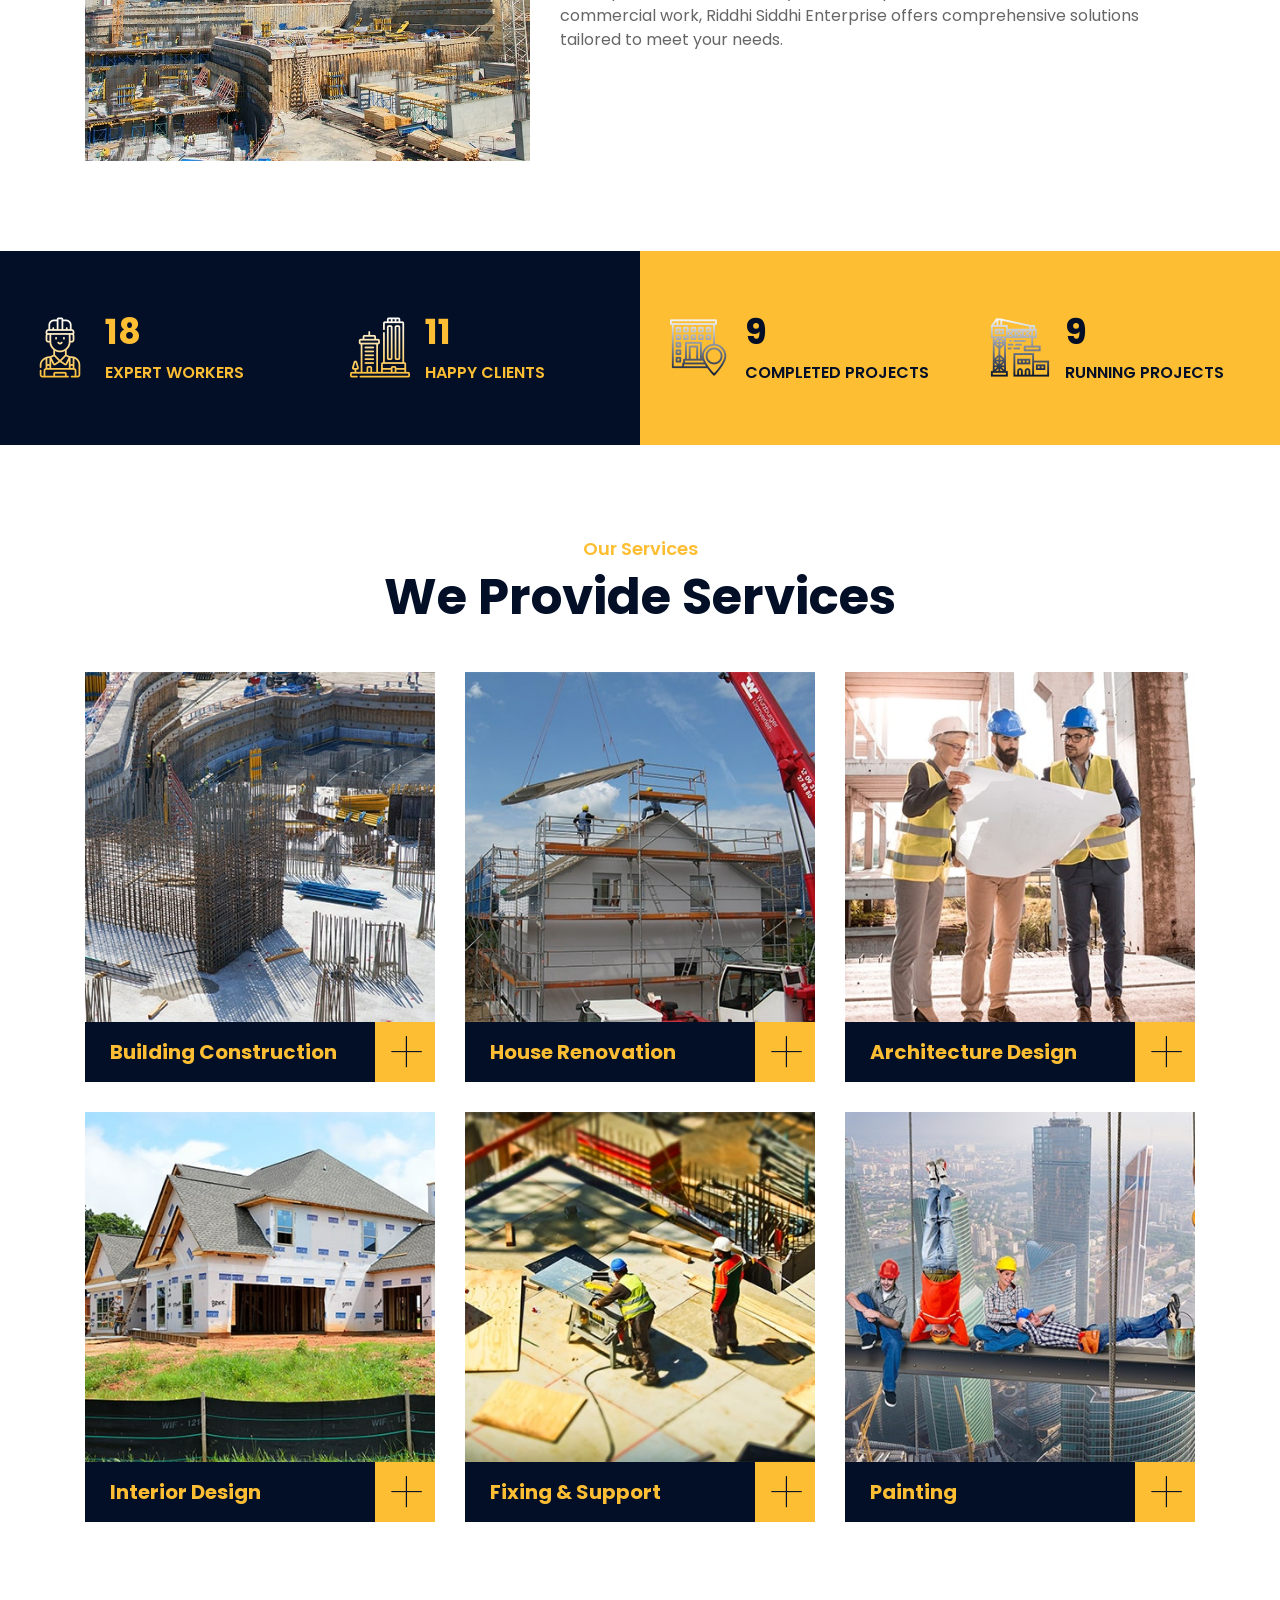
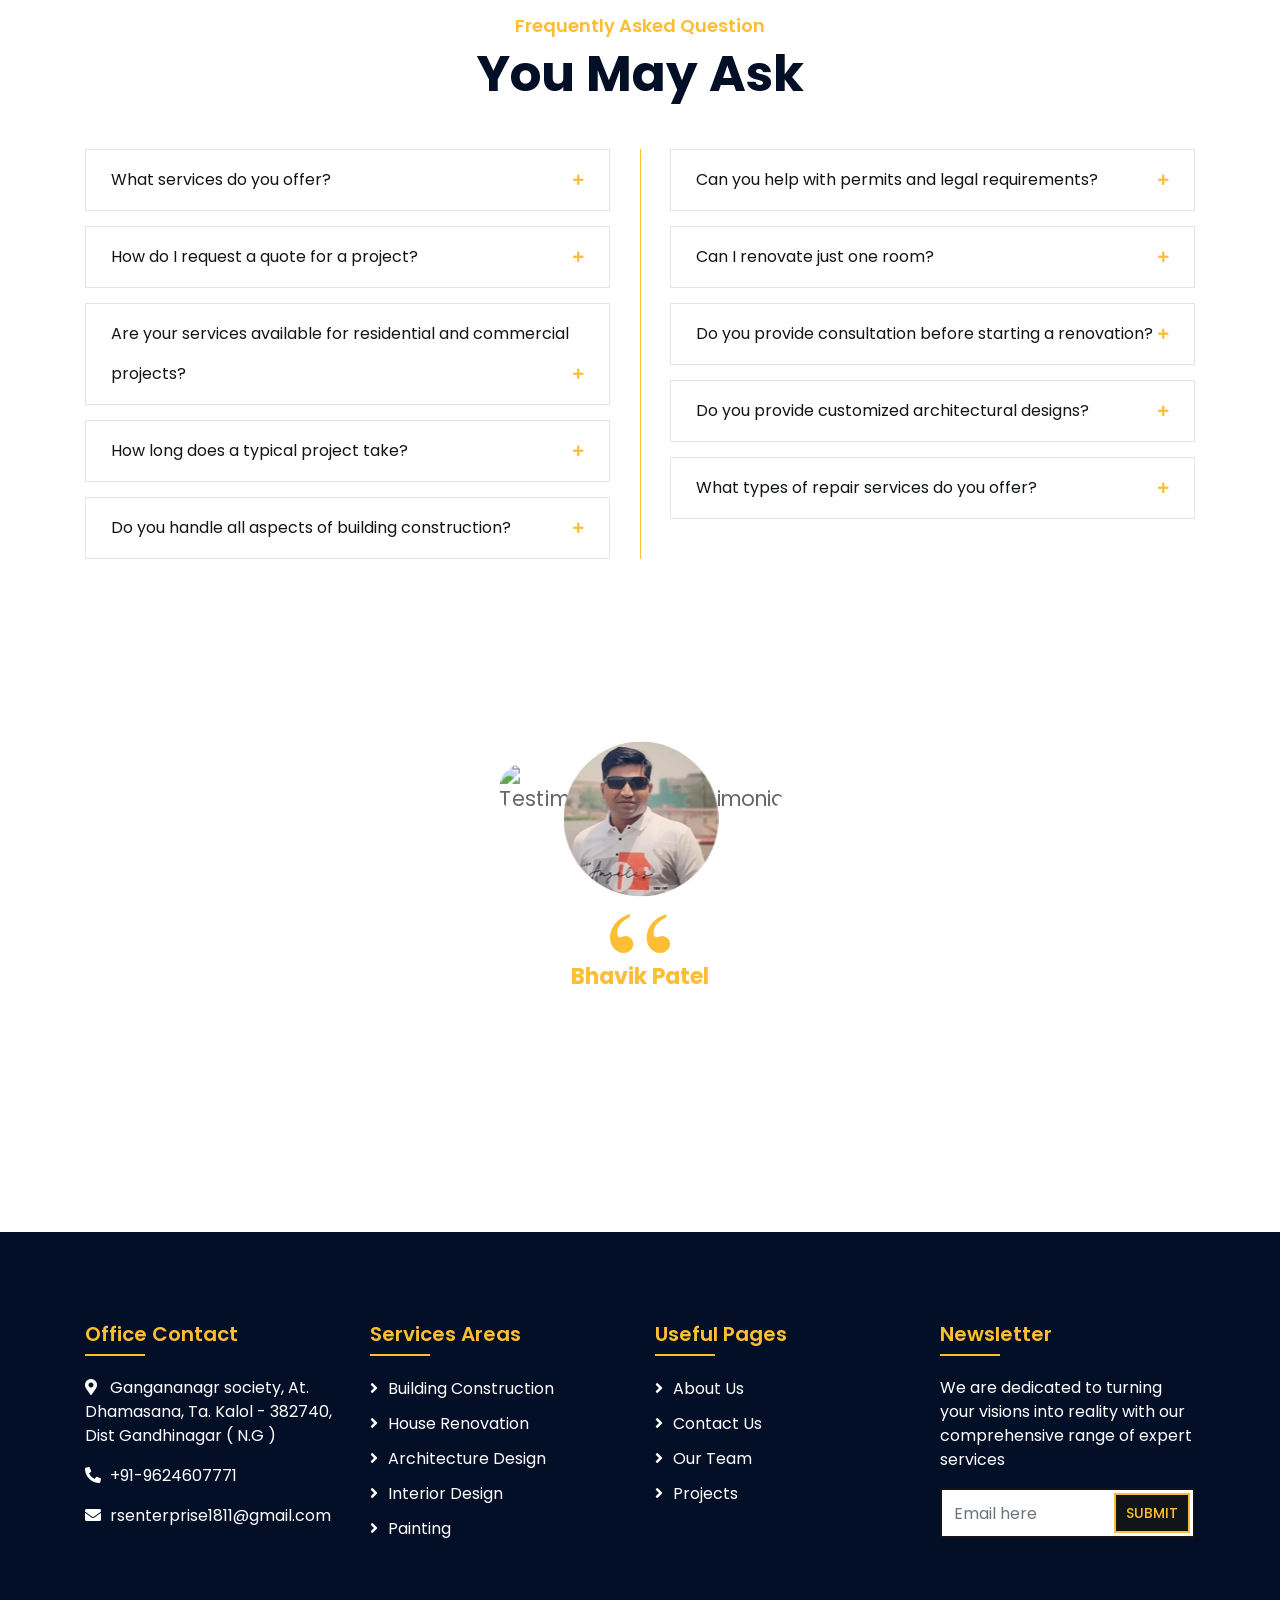
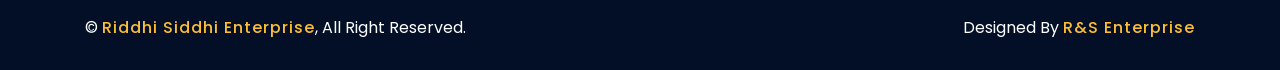
==== commit 5a0e33c7: "Change image for customer and remove team section" ====
--- a/index.html
+++ b/index.html
@@ -370,7 +370,7 @@
       <!-- Service End -->
 
       <!-- Team Start -->
-      <div class="team">
+      <!-- <div class="team">
         <div class="container">
           <div class="section-header text-center">
             <p>Our Team</p>
@@ -447,7 +447,7 @@
             </div>
           </div>
         </div>
-      </div>
+      </div> -->
       <!-- Team End -->
 
       <!-- FAQs Start -->
@@ -588,7 +588,7 @@
             <div class="col-12">
               <div class="testimonial-slider">
                 <div class="slider-item">
-                  <h3>Customer Name</h3>
+                  <h3>Bhavik Patel</h3>
                   <h4>profession</h4>
                   <p>Lorem ipsum dolor sit amet, consectetur adipiscing elit. Phasellus nec pretium mi. Curabitur facilisis ornare velit non vulputate. Aliquam metus tortor, auctor id gravida condimentum, viverra quis sem. Curabitur non nisl nec nisi scelerisque maximus.</p>
                 </div>
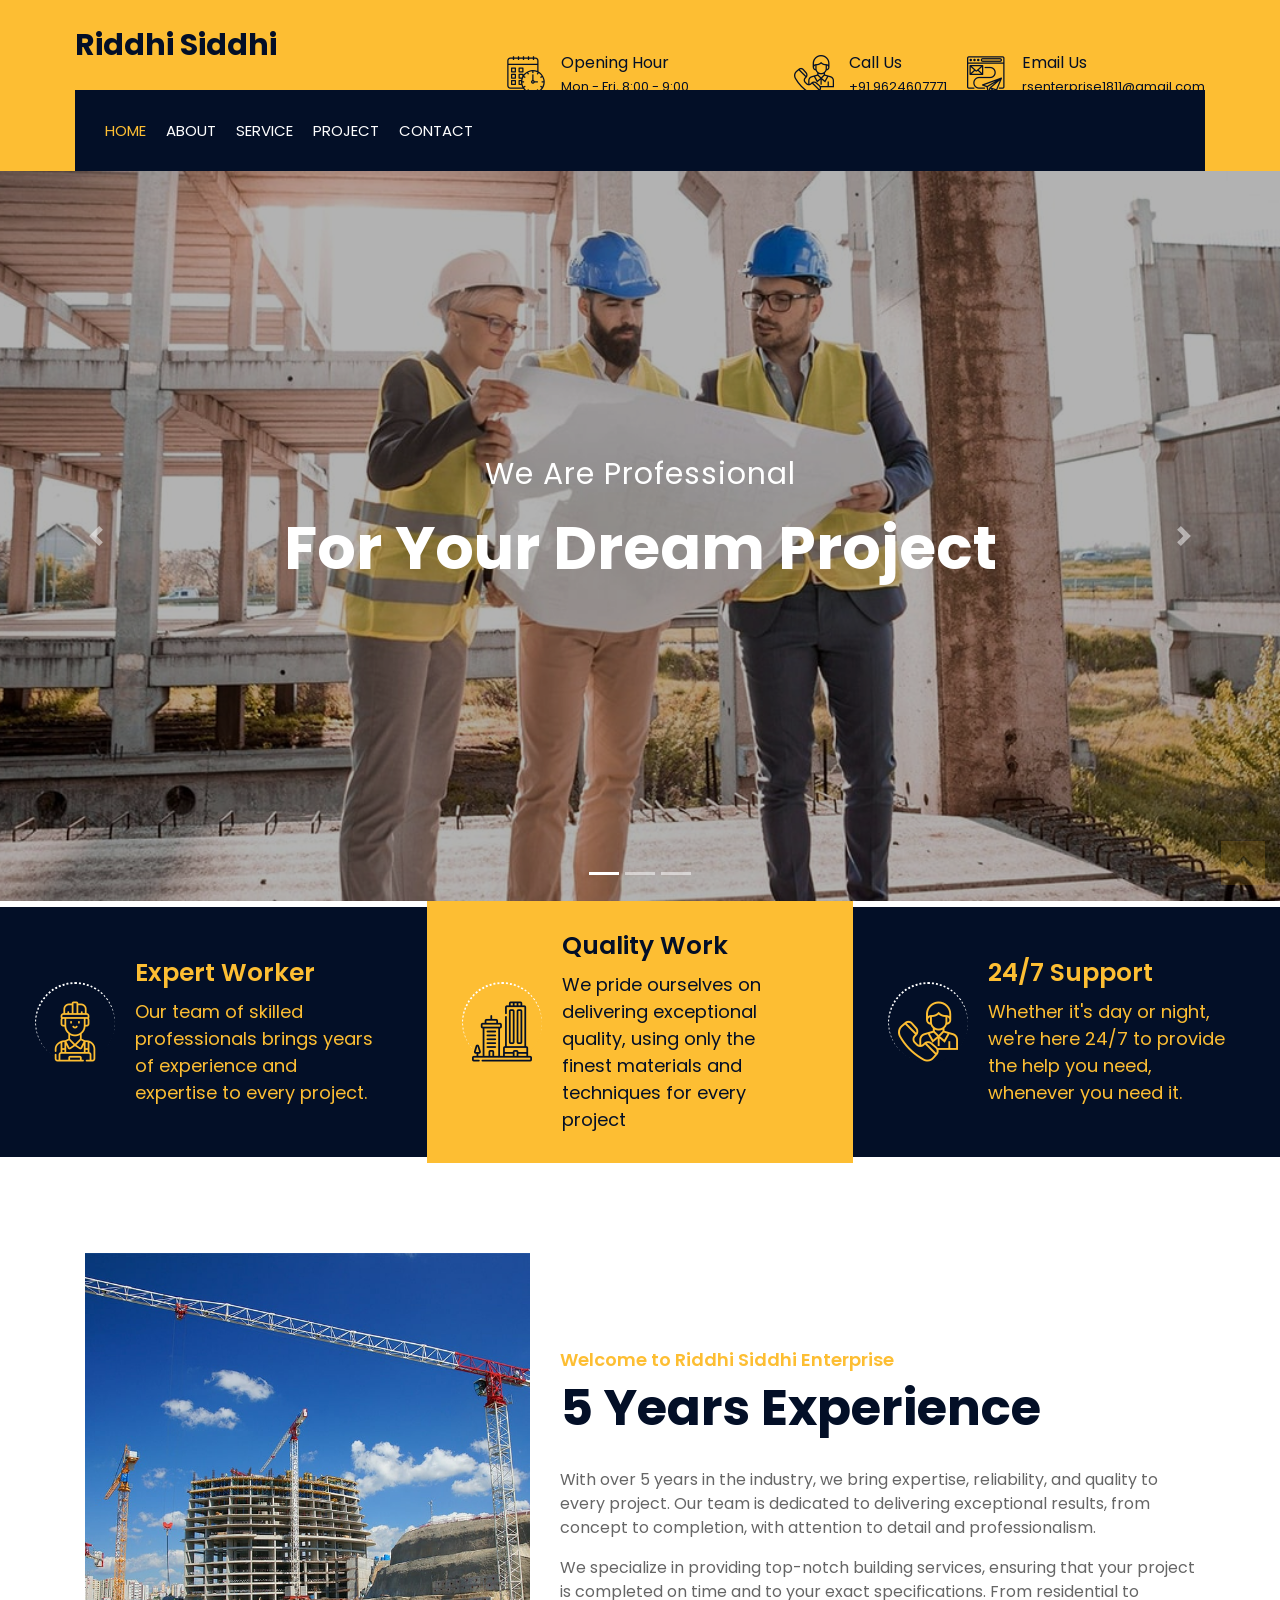
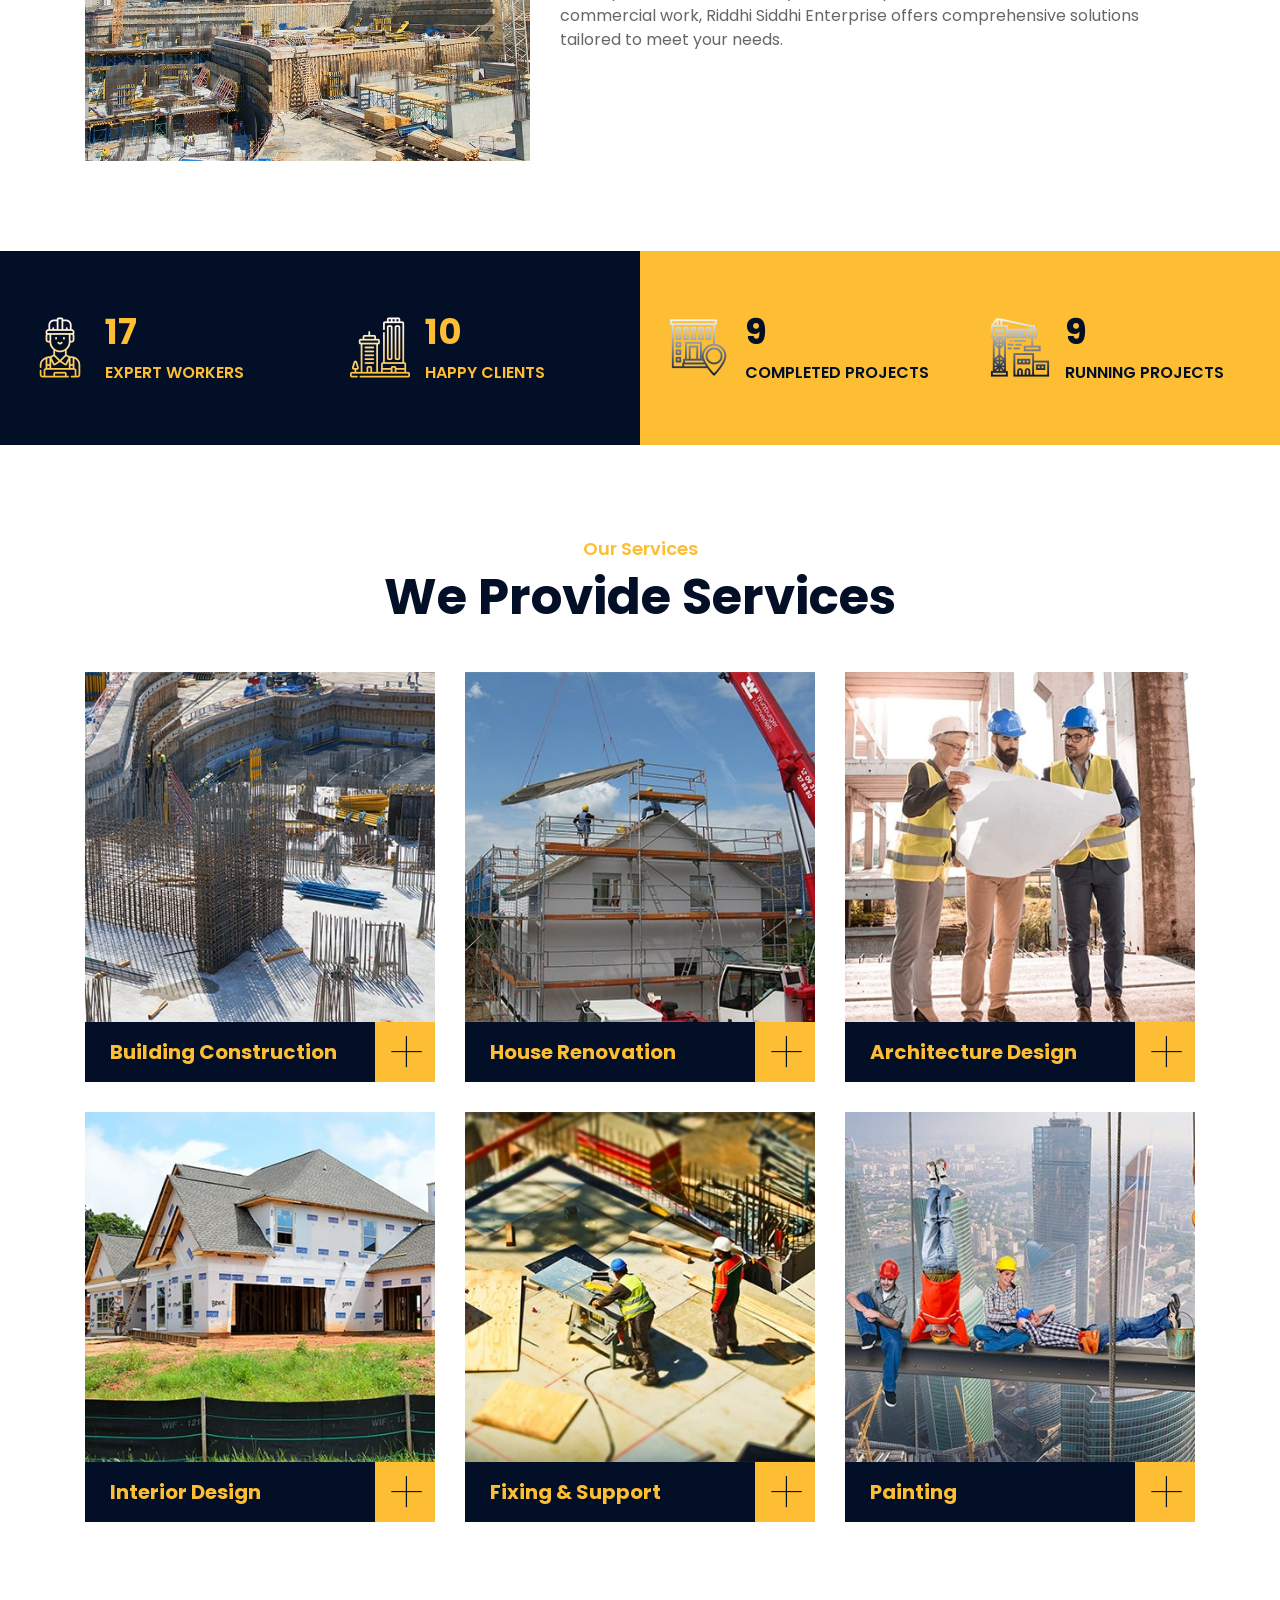
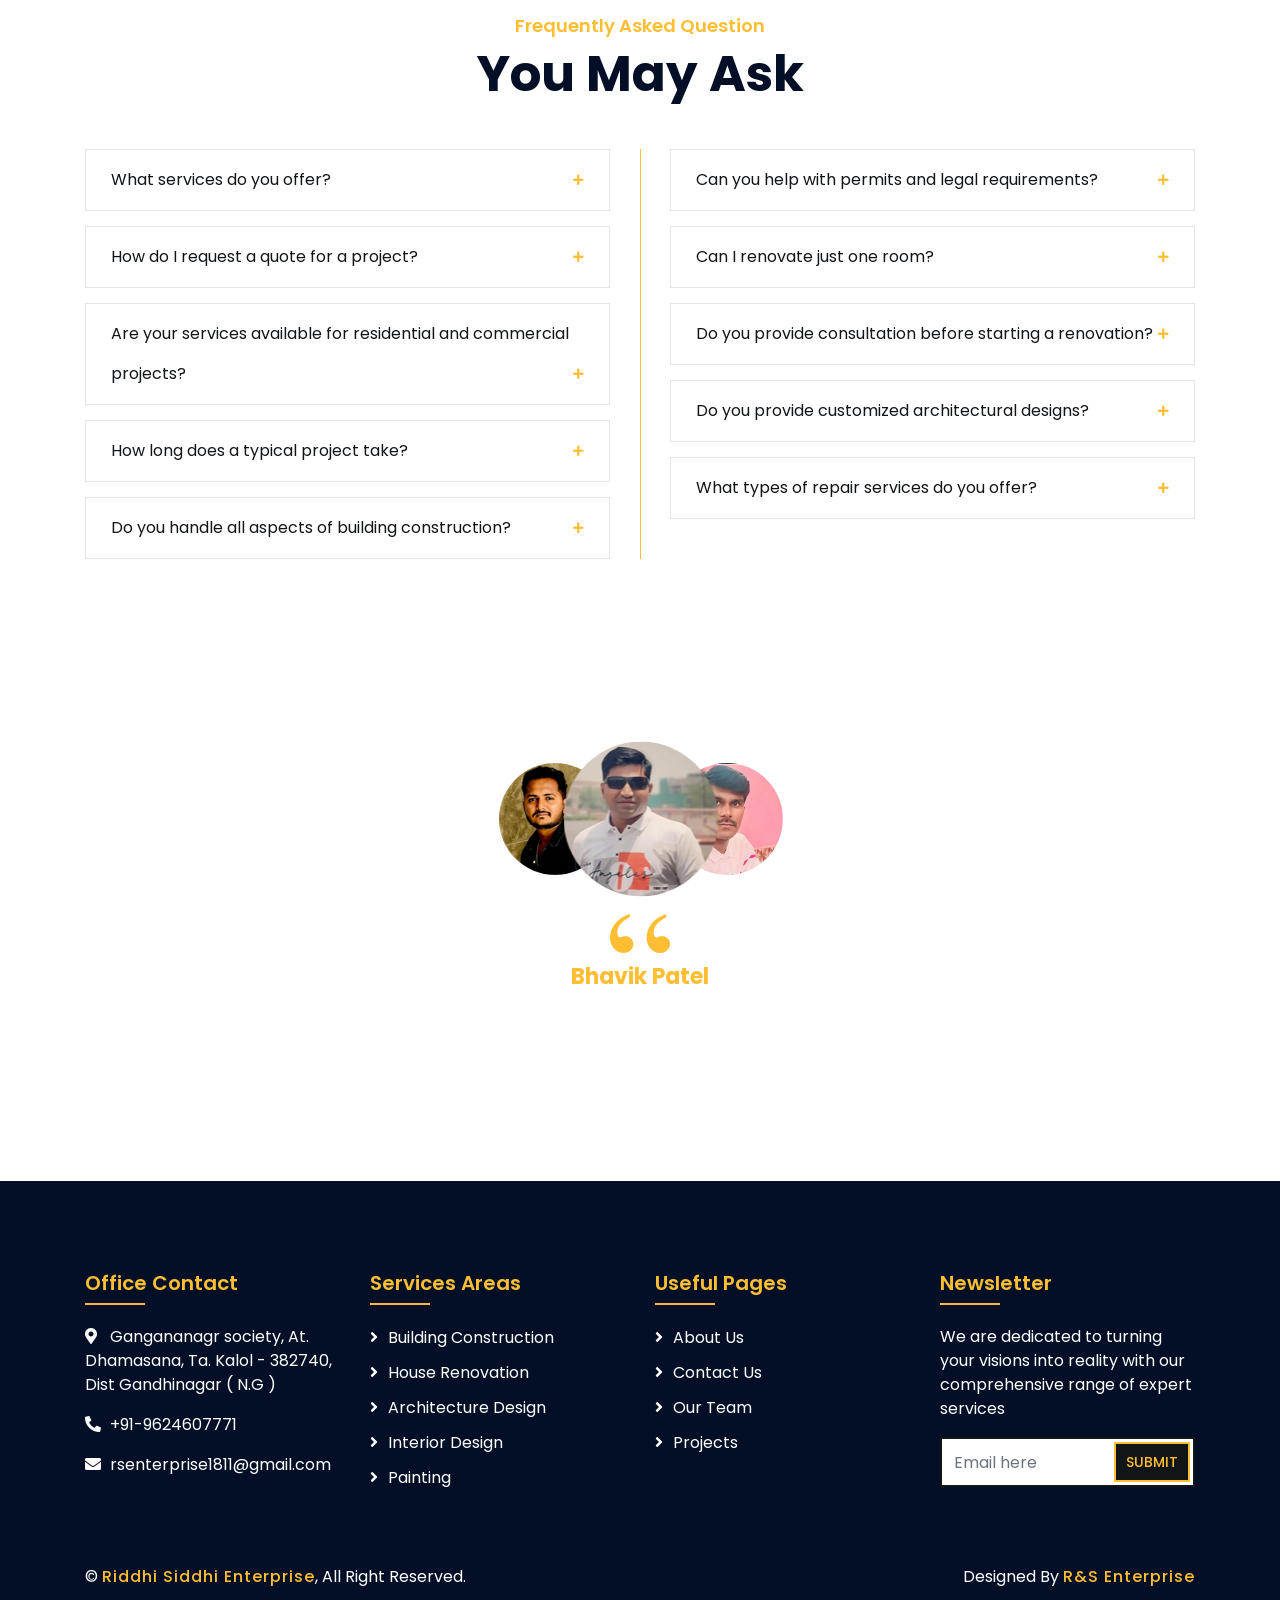
==== commit abbc811a: "Added customres" ====
--- a/index.html
+++ b/index.html
@@ -4,18 +4,33 @@
     <meta charset="utf-8" />
     <title>Riddhi Siddhi Enterprise</title>
     <meta content="width=device-width, initial-scale=1.0" name="viewport" />
-    <meta content="Riddhi siddhi enterprise - Construction company" name="keywords" />
-    <meta content="Riddhi siddhi enterprise - Construction company" name="description" />
+    <meta
+      content="Riddhi siddhi enterprise - Construction company"
+      name="keywords"
+    />
+    <meta
+      content="Riddhi siddhi enterprise - Construction company"
+      name="description"
+    />
 
     <!-- Favicon -->
     <link rel="shortcut icon" href="img/favicon.ico" type="image/x-icon" />
     <link rel="icon" href="img/favicon.ico" type="image/x-icon" />
     <!-- Google Font -->
-    <link href="https://fonts.googleapis.com/css2?family=Poppins:wght@100;200;300;400;500;600;700;800;900&display=swap" rel="stylesheet" />
+    <link
+      href="https://fonts.googleapis.com/css2?family=Poppins:wght@100;200;300;400;500;600;700;800;900&display=swap"
+      rel="stylesheet"
+    />
 
     <!-- CSS Libraries -->
-    <link href="https://stackpath.bootstrapcdn.com/bootstrap/4.4.1/css/bootstrap.min.css" rel="stylesheet" />
-    <link href="https://cdnjs.cloudflare.com/ajax/libs/font-awesome/5.10.0/css/all.min.css" rel="stylesheet" />
+    <link
+      href="https://stackpath.bootstrapcdn.com/bootstrap/4.4.1/css/bootstrap.min.css"
+      rel="stylesheet"
+    />
+    <link
+      href="https://cdnjs.cloudflare.com/ajax/libs/font-awesome/5.10.0/css/all.min.css"
+      rel="stylesheet"
+    />
     <link href="lib/flaticon/font/flaticon.css" rel="stylesheet" />
     <link href="lib/animate/animate.min.css" rel="stylesheet" />
     <link href="lib/owlcarousel/assets/owl.carousel.min.css" rel="stylesheet" />
@@ -88,11 +103,19 @@
         <div class="container-fluid">
           <nav class="navbar navbar-expand-lg bg-dark navbar-dark">
             <a href="#" class="navbar-brand">MENU</a>
-            <button type="button" class="navbar-toggler" data-toggle="collapse" data-target="#navbarCollapse">
+            <button
+              type="button"
+              class="navbar-toggler"
+              data-toggle="collapse"
+              data-target="#navbarCollapse"
+            >
               <span class="navbar-toggler-icon"></span>
             </button>
 
-            <div class="collapse navbar-collapse justify-content-between" id="navbarCollapse">
+            <div
+              class="collapse navbar-collapse justify-content-between"
+              id="navbarCollapse"
+            >
               <div class="navbar-nav mr-auto">
                 <a href="index.html" class="nav-item nav-link active">Home</a>
                 <a href="about.html" class="nav-item nav-link">About</a>
@@ -142,11 +165,21 @@
           </div>
         </div>
 
-        <a class="carousel-control-prev" href="#carousel" role="button" data-slide="prev">
+        <a
+          class="carousel-control-prev"
+          href="#carousel"
+          role="button"
+          data-slide="prev"
+        >
           <span class="carousel-control-prev-icon" aria-hidden="true"></span>
           <span class="sr-only">Previous</span>
         </a>
-        <a class="carousel-control-next" href="#carousel" role="button" data-slide="next">
+        <a
+          class="carousel-control-next"
+          href="#carousel"
+          role="button"
+          data-slide="next"
+        >
           <span class="carousel-control-next-icon" aria-hidden="true"></span>
           <span class="sr-only">Next</span>
         </a>
@@ -164,7 +197,10 @@
                 </div>
                 <div class="feature-text">
                   <h3>Expert Worker</h3>
-                  <p>Our team of skilled professionals brings years of experience and expertise to every project.</p>
+                  <p>
+                    Our team of skilled professionals brings years of experience
+                    and expertise to every project.
+                  </p>
                 </div>
               </div>
             </div>
@@ -175,7 +211,10 @@
                 </div>
                 <div class="feature-text">
                   <h3>Quality Work</h3>
-                  <p>We pride ourselves on delivering exceptional quality, using only the finest materials and techniques for every project</p>
+                  <p>
+                    We pride ourselves on delivering exceptional quality, using
+                    only the finest materials and techniques for every project
+                  </p>
                 </div>
               </div>
             </div>
@@ -186,7 +225,10 @@
                 </div>
                 <div class="feature-text">
                   <h3>24/7 Support</h3>
-                  <p>Whether it's day or night, we're here 24/7 to provide the help you need, whenever you need it.</p>
+                  <p>
+                    Whether it's day or night, we're here 24/7 to provide the
+                    help you need, whenever you need it.
+                  </p>
                 </div>
               </div>
             </div>
@@ -210,8 +252,19 @@
                 <h2>5 Years Experience</h2>
               </div>
               <div class="about-text">
-                <p>With over 5 years in the industry, we bring expertise, reliability, and quality to every project. Our team is dedicated to delivering exceptional results, from concept to completion, with attention to detail and professionalism.</p>
-                <p>We specialize in providing top-notch building services, ensuring that your project is completed on time and to your exact specifications. From residential to commercial work, Riddhi Siddhi Enterprise offers comprehensive solutions tailored to meet your needs.</p>
+                <p>
+                  With over 5 years in the industry, we bring expertise,
+                  reliability, and quality to every project. Our team is
+                  dedicated to delivering exceptional results, from concept to
+                  completion, with attention to detail and professionalism.
+                </p>
+                <p>
+                  We specialize in providing top-notch building services,
+                  ensuring that your project is completed on time and to your
+                  exact specifications. From residential to commercial work,
+                  Riddhi Siddhi Enterprise offers comprehensive solutions
+                  tailored to meet your needs.
+                </p>
               </div>
             </div>
           </div>
@@ -285,12 +338,20 @@
                 <div class="service-img">
                   <img src="img/service-1.jpg" alt="Image" />
                   <div class="service-overlay">
-                    <p>We specialize in high-quality building construction, delivering durable and aesthetically pleasing structures.</p>
+                    <p>
+                      We specialize in high-quality building construction,
+                      delivering durable and aesthetically pleasing structures.
+                    </p>
                   </div>
                 </div>
                 <div class="service-text">
                   <h3>Building Construction</h3>
-                  <a class="btn" href="img/service-1.jpg" data-lightbox="service">+</a>
+                  <a
+                    class="btn"
+                    href="img/service-1.jpg"
+                    data-lightbox="service"
+                    >+</a
+                  >
                 </div>
               </div>
             </div>
@@ -299,12 +360,22 @@
                 <div class="service-img">
                   <img src="img/service-2.jpg" alt="Image" />
                   <div class="service-overlay">
-                    <p>Transform your home with our expert house renovation services. At Riddhi Siddhi Enterprise, we breathe new life into outdated spaces, enhancing functionality, style, and comfort.</p>
+                    <p>
+                      Transform your home with our expert house renovation
+                      services. At Riddhi Siddhi Enterprise, we breathe new life
+                      into outdated spaces, enhancing functionality, style, and
+                      comfort.
+                    </p>
                   </div>
                 </div>
                 <div class="service-text">
                   <h3>House Renovation</h3>
-                  <a class="btn" href="img/service-2.jpg" data-lightbox="service">+</a>
+                  <a
+                    class="btn"
+                    href="img/service-2.jpg"
+                    data-lightbox="service"
+                    >+</a
+                  >
                 </div>
               </div>
             </div>
@@ -313,12 +384,23 @@
                 <div class="service-img">
                   <img src="img/service-3.jpg" alt="Image" />
                   <div class="service-overlay">
-                    <p>We bring creativity and functionality together to craft stunning architectural designs. Our expert architects specialize in designing spaces that are not only visually appealing but also practical, sustainable, and tailored to your needs.</p>
+                    <p>
+                      We bring creativity and functionality together to craft
+                      stunning architectural designs. Our expert architects
+                      specialize in designing spaces that are not only visually
+                      appealing but also practical, sustainable, and tailored to
+                      your needs.
+                    </p>
                   </div>
                 </div>
                 <div class="service-text">
                   <h3>Architecture Design</h3>
-                  <a class="btn" href="img/service-3.jpg" data-lightbox="service">+</a>
+                  <a
+                    class="btn"
+                    href="img/service-3.jpg"
+                    data-lightbox="service"
+                    >+</a
+                  >
                 </div>
               </div>
             </div>
@@ -327,12 +409,24 @@
                 <div class="service-img">
                   <img src="img/service-4.jpg" alt="Image" />
                   <div class="service-overlay">
-                    <p>We specialize in creating stylish, functional, and personalized interiors that reflect your taste and lifestyle. Whether it's a modern, minimalist, or classic design, our team carefully selects colors, textures, furniture, and lighting to transform your space into a harmonious and inviting environment.</p>
+                    <p>
+                      We specialize in creating stylish, functional, and
+                      personalized interiors that reflect your taste and
+                      lifestyle. Whether it's a modern, minimalist, or classic
+                      design, our team carefully selects colors, textures,
+                      furniture, and lighting to transform your space into a
+                      harmonious and inviting environment.
+                    </p>
                   </div>
                 </div>
                 <div class="service-text">
                   <h3>Interior Design</h3>
-                  <a class="btn" href="img/service-4.jpg" data-lightbox="service">+</a>
+                  <a
+                    class="btn"
+                    href="img/service-4.jpg"
+                    data-lightbox="service"
+                    >+</a
+                  >
                 </div>
               </div>
             </div>
@@ -341,12 +435,23 @@
                 <div class="service-img">
                   <img src="img/service-5.jpg" alt="Image" />
                   <div class="service-overlay">
-                    <p>We provide reliable fixing and support services to ensure your property remains in top condition. From minor repairs to major fixes, our skilled team is equipped to handle plumbing, electrical work, structural repairs, and general maintenance with precision and efficiency.</p>
+                    <p>
+                      We provide reliable fixing and support services to ensure
+                      your property remains in top condition. From minor repairs
+                      to major fixes, our skilled team is equipped to handle
+                      plumbing, electrical work, structural repairs, and general
+                      maintenance with precision and efficiency.
+                    </p>
                   </div>
                 </div>
                 <div class="service-text">
                   <h3>Fixing & Support</h3>
-                  <a class="btn" href="img/service-5.jpg" data-lightbox="service">+</a>
+                  <a
+                    class="btn"
+                    href="img/service-5.jpg"
+                    data-lightbox="service"
+                    >+</a
+                  >
                 </div>
               </div>
             </div>
@@ -355,12 +460,21 @@
                 <div class="service-img">
                   <img src="img/service-6.jpg" alt="Image" />
                   <div class="service-overlay">
-                    <p>We specialize in high-quality interior and exterior painting, using premium paints and expert techniques to achieve flawless finishes</p>
+                    <p>
+                      We specialize in high-quality interior and exterior
+                      painting, using premium paints and expert techniques to
+                      achieve flawless finishes
+                    </p>
                   </div>
                 </div>
                 <div class="service-text">
                   <h3>Painting</h3>
-                  <a class="btn" href="img/service-6.jpg" data-lightbox="service">+</a>
+                  <a
+                    class="btn"
+                    href="img/service-6.jpg"
+                    data-lightbox="service"
+                    >+</a
+                  >
                 </div>
               </div>
             </div>
@@ -462,42 +576,117 @@
               <div id="accordion-1">
                 <div class="card wow fadeInLeft" data-wow-delay="0.1s">
                   <div class="card-header">
-                    <a class="card-link collapsed" data-toggle="collapse" href="#collapseOne"> What services do you offer? </a>
-                  </div>
-                  <div id="collapseOne" class="collapse" data-parent="#accordion-1">
-                    <div class="card-body">We offer a wide range of services, including building construction, house renovation, architecture design, interior design, fixing and support, and professional painting. Our team is dedicated to delivering high-quality workmanship in every project.</div>
+                    <a
+                      class="card-link collapsed"
+                      data-toggle="collapse"
+                      href="#collapseOne"
+                    >
+                      What services do you offer?
+                    </a>
+                  </div>
+                  <div
+                    id="collapseOne"
+                    class="collapse"
+                    data-parent="#accordion-1"
+                  >
+                    <div class="card-body">
+                      We offer a wide range of services, including building
+                      construction, house renovation, architecture design,
+                      interior design, fixing and support, and professional
+                      painting. Our team is dedicated to delivering high-quality
+                      workmanship in every project.
+                    </div>
                   </div>
                 </div>
                 <div class="card wow fadeInLeft" data-wow-delay="0.2s">
                   <div class="card-header">
-                    <a class="card-link collapsed" data-toggle="collapse" href="#collapseTwo"> How do I request a quote for a project? </a>
-                  </div>
-                  <div id="collapseTwo" class="collapse" data-parent="#accordion-1">
-                    <div class="card-body">You can request a quote by contacting us through our website, call us or emailing us. Simply provide details about your project, and we will get back to you with a customized quote.</div>
+                    <a
+                      class="card-link collapsed"
+                      data-toggle="collapse"
+                      href="#collapseTwo"
+                    >
+                      How do I request a quote for a project?
+                    </a>
+                  </div>
+                  <div
+                    id="collapseTwo"
+                    class="collapse"
+                    data-parent="#accordion-1"
+                  >
+                    <div class="card-body">
+                      You can request a quote by contacting us through our
+                      website, call us or emailing us. Simply provide details
+                      about your project, and we will get back to you with a
+                      customized quote.
+                    </div>
                   </div>
                 </div>
                 <div class="card wow fadeInLeft" data-wow-delay="0.3s">
                   <div class="card-header">
-                    <a class="card-link collapsed" data-toggle="collapse" href="#collapseThree"> Are your services available for residential and commercial projects? </a>
-                  </div>
-                  <div id="collapseThree" class="collapse" data-parent="#accordion-1">
-                    <div class="card-body">Yes, we handle both residential and commercial projects, ensuring quality construction, design, and renovation services tailored to your needs.</div>
+                    <a
+                      class="card-link collapsed"
+                      data-toggle="collapse"
+                      href="#collapseThree"
+                    >
+                      Are your services available for residential and commercial
+                      projects?
+                    </a>
+                  </div>
+                  <div
+                    id="collapseThree"
+                    class="collapse"
+                    data-parent="#accordion-1"
+                  >
+                    <div class="card-body">
+                      Yes, we handle both residential and commercial projects,
+                      ensuring quality construction, design, and renovation
+                      services tailored to your needs.
+                    </div>
                   </div>
                 </div>
                 <div class="card wow fadeInLeft" data-wow-delay="0.4s">
                   <div class="card-header">
-                    <a class="card-link collapsed" data-toggle="collapse" href="#collapseFour"> How long does a typical project take? </a>
-                  </div>
-                  <div id="collapseFour" class="collapse" data-parent="#accordion-1">
-                    <div class="card-body">Project timelines vary based on the scope and complexity of the work. We provide an estimated timeline after assessing your requirements and ensure timely completion while maintaining quality .</div>
+                    <a
+                      class="card-link collapsed"
+                      data-toggle="collapse"
+                      href="#collapseFour"
+                    >
+                      How long does a typical project take?
+                    </a>
+                  </div>
+                  <div
+                    id="collapseFour"
+                    class="collapse"
+                    data-parent="#accordion-1"
+                  >
+                    <div class="card-body">
+                      Project timelines vary based on the scope and complexity
+                      of the work. We provide an estimated timeline after
+                      assessing your requirements and ensure timely completion
+                      while maintaining quality .
+                    </div>
                   </div>
                 </div>
                 <div class="card wow fadeInLeft" data-wow-delay="0.5s">
                   <div class="card-header">
-                    <a class="card-link collapsed" data-toggle="collapse" href="#collapseFive"> Do you handle all aspects of building construction? </a>
-                  </div>
-                  <div id="collapseFive" class="collapse" data-parent="#accordion-1">
-                    <div class="card-body">Yes, we manage the entire construction process, from planning and foundation work to finishing touches, ensuring a smooth and hassle-free experience.</div>
+                    <a
+                      class="card-link collapsed"
+                      data-toggle="collapse"
+                      href="#collapseFive"
+                    >
+                      Do you handle all aspects of building construction?
+                    </a>
+                  </div>
+                  <div
+                    id="collapseFive"
+                    class="collapse"
+                    data-parent="#accordion-1"
+                  >
+                    <div class="card-body">
+                      Yes, we manage the entire construction process, from
+                      planning and foundation work to finishing touches,
+                      ensuring a smooth and hassle-free experience.
+                    </div>
                   </div>
                 </div>
               </div>
@@ -506,42 +695,112 @@
               <div id="accordion-2">
                 <div class="card wow fadeInRight" data-wow-delay="0.1s">
                   <div class="card-header">
-                    <a class="card-link collapsed" data-toggle="collapse" href="#collapseSix"> Can you help with permits and legal requirements? </a>
-                  </div>
-                  <div id="collapseSix" class="collapse" data-parent="#accordion-2">
-                    <div class="card-body">Yes, we assist in obtaining necessary permits and ensure that all work complies with local building regulations and standards.</div>
+                    <a
+                      class="card-link collapsed"
+                      data-toggle="collapse"
+                      href="#collapseSix"
+                    >
+                      Can you help with permits and legal requirements?
+                    </a>
+                  </div>
+                  <div
+                    id="collapseSix"
+                    class="collapse"
+                    data-parent="#accordion-2"
+                  >
+                    <div class="card-body">
+                      Yes, we assist in obtaining necessary permits and ensure
+                      that all work complies with local building regulations and
+                      standards.
+                    </div>
                   </div>
                 </div>
                 <div class="card wow fadeInRight" data-wow-delay="0.2s">
                   <div class="card-header">
-                    <a class="card-link collapsed" data-toggle="collapse" href="#collapseSeven"> Can I renovate just one room? </a>
-                  </div>
-                  <div id="collapseSeven" class="collapse" data-parent="#accordion-2">
-                    <div class="card-body">You can renovate a single room or an entire house. We offer flexible renovation services based on your needs and budget .</div>
+                    <a
+                      class="card-link collapsed"
+                      data-toggle="collapse"
+                      href="#collapseSeven"
+                    >
+                      Can I renovate just one room?
+                    </a>
+                  </div>
+                  <div
+                    id="collapseSeven"
+                    class="collapse"
+                    data-parent="#accordion-2"
+                  >
+                    <div class="card-body">
+                      You can renovate a single room or an entire house. We
+                      offer flexible renovation services based on your needs and
+                      budget .
+                    </div>
                   </div>
                 </div>
                 <div class="card wow fadeInRight" data-wow-delay="0.3s">
                   <div class="card-header">
-                    <a class="card-link collapsed" data-toggle="collapse" href="#collapseEight"> Do you provide consultation before starting a renovation? </a>
-                  </div>
-                  <div id="collapseEight" class="collapse" data-parent="#accordion-2">
-                    <div class="card-body">Yes, we offer professional consultation to understand your requirements, suggest design ideas, and create a renovation plan that suits your vision and budget .</div>
+                    <a
+                      class="card-link collapsed"
+                      data-toggle="collapse"
+                      href="#collapseEight"
+                    >
+                      Do you provide consultation before starting a renovation?
+                    </a>
+                  </div>
+                  <div
+                    id="collapseEight"
+                    class="collapse"
+                    data-parent="#accordion-2"
+                  >
+                    <div class="card-body">
+                      Yes, we offer professional consultation to understand your
+                      requirements, suggest design ideas, and create a
+                      renovation plan that suits your vision and budget .
+                    </div>
                   </div>
                 </div>
                 <div class="card wow fadeInRight" data-wow-delay="0.4s">
                   <div class="card-header">
-                    <a class="card-link collapsed" data-toggle="collapse" href="#collapseNine"> Do you provide customized architectural designs? </a>
-                  </div>
-                  <div id="collapseNine" class="collapse" data-parent="#accordion-2">
-                    <div class="card-body">Yes, we create tailored architectural designs that match your preferences, functionality, and budget while ensuring structural integrity.</div>
+                    <a
+                      class="card-link collapsed"
+                      data-toggle="collapse"
+                      href="#collapseNine"
+                    >
+                      Do you provide customized architectural designs?
+                    </a>
+                  </div>
+                  <div
+                    id="collapseNine"
+                    class="collapse"
+                    data-parent="#accordion-2"
+                  >
+                    <div class="card-body">
+                      Yes, we create tailored architectural designs that match
+                      your preferences, functionality, and budget while ensuring
+                      structural integrity.
+                    </div>
                   </div>
                 </div>
                 <div class="card wow fadeInRight" data-wow-delay="0.5s">
                   <div class="card-header">
-                    <a class="card-link collapsed" data-toggle="collapse" href="#collapseTen"> What types of repair services do you offer? </a>
-                  </div>
-                  <div id="collapseTen" class="collapse" data-parent="#accordion-2">
-                    <div class="card-body">We provide electrical repairs, plumbing fixes, structural maintenance, and general property maintenance to keep your space in perfect condition.</div>
+                    <a
+                      class="card-link collapsed"
+                      data-toggle="collapse"
+                      href="#collapseTen"
+                    >
+                      What types of repair services do you offer?
+                    </a>
+                  </div>
+                  <div
+                    id="collapseTen"
+                    class="collapse"
+                    data-parent="#accordion-2"
+                  >
+                    <div class="card-body">
+                      We provide electrical repairs, plumbing fixes, structural
+                      maintenance, and general property maintenance to keep your
+                      space in perfect condition.
+                    </div>
                   </div>
                 </div>
               </div>
@@ -589,43 +848,67 @@
               <div class="testimonial-slider">
                 <div class="slider-item">
                   <h3>Bhavik Patel</h3>
-                  <h4>profession</h4>
-                  <p>Lorem ipsum dolor sit amet, consectetur adipiscing elit. Phasellus nec pretium mi. Curabitur facilisis ornare velit non vulputate. Aliquam metus tortor, auctor id gravida condimentum, viverra quis sem. Curabitur non nisl nec nisi scelerisque maximus.</p>
+                  <p>
+                    The team was professional, efficient, and delivered beyond
+                    my expectations. Our home renovation was completed on time
+                    and within budget. Highly recommended!.
+                  </p>
                 </div>
                 <div class="slider-item">
-                  <h3>Customer Name</h3>
-                  <h4>profession</h4>
-                  <p>Lorem ipsum dolor sit amet, consectetur adipiscing elit. Phasellus nec pretium mi. Curabitur facilisis ornare velit non vulputate. Aliquam metus tortor, auctor id gravida condimentum, viverra quis sem. Curabitur non nisl nec nisi scelerisque maximus.</p>
+                  <h3>Jagdish Patel</h3>
+                  <p>
+                    Great experience working with this construction company. The
+                    communication was clear throughout the project, and they
+                    delivered top-notch results.
+                  </p>
                 </div>
                 <div class="slider-item">
-                  <h3>Customer Name</h3>
-                  <h4>profession</h4>
-                  <p>Lorem ipsum dolor sit amet, consectetur adipiscing elit. Phasellus nec pretium mi. Curabitur facilisis ornare velit non vulputate. Aliquam metus tortor, auctor id gravida condimentum, viverra quis sem. Curabitur non nisl nec nisi scelerisque maximus.</p>
+                  <h3>Kamlesh Senma</h3>
+                  <p>
+                    We hired them for our office expansion, and they did an
+                    excellent job. Their attention to detail and commitment to
+                    quality was impressive.
+                  </p>
                 </div>
                 <div class="slider-item">
-                  <h3>Customer Name</h3>
-                  <h4>profession</h4>
-                  <p>Lorem ipsum dolor sit amet, consectetur adipiscing elit. Phasellus nec pretium mi. Curabitur facilisis ornare velit non vulputate. Aliquam metus tortor, auctor id gravida condimentum, viverra quis sem. Curabitur non nisl nec nisi scelerisque maximus.</p>
+                  <h3>Dharmesh Pal</h3>
+                  <p>
+                    From planning to execution, the team was fantastic. They
+                    understood our needs and executed the project with
+                    precision. We will definitely work with them again!.
+                  </p>
                 </div>
                 <div class="slider-item">
-                  <h3>Customer Name</h3>
-                  <h4>profession</h4>
-                  <p>Lorem ipsum dolor sit amet, consectetur adipiscing elit. Phasellus nec pretium mi. Curabitur facilisis ornare velit non vulputate. Aliquam metus tortor, auctor id gravida condimentum, viverra quis sem. Curabitur non nisl nec nisi scelerisque maximus.</p>
+                  <h3>Bhavik Patel</h3>
+                  <p>
+                    The team was professional, efficient, and delivered beyond
+                    my expectations. Our home renovation was completed on time
+                    and within budget. Highly recommended!.
+                  </p>
                 </div>
                 <div class="slider-item">
-                  <h3>Customer Name</h3>
-                  <h4>profession</h4>
-                  <p>Lorem ipsum dolor sit amet, consectetur adipiscing elit. Phasellus nec pretium mi. Curabitur facilisis ornare velit non vulputate. Aliquam metus tortor, auctor id gravida condimentum, viverra quis sem. Curabitur non nisl nec nisi scelerisque maximus.</p>
+                  <h3>Jagdish Patel</h3>
+                  <p>
+                    Great experience working with this construction company. The
+                    communication was clear throughout the project, and they
+                    delivered top-notch results.
+                  </p>
                 </div>
                 <div class="slider-item">
-                  <h3>Customer Name</h3>
-                  <h4>profession</h4>
-                  <p>Lorem ipsum dolor sit amet, consectetur adipiscing elit. Phasellus nec pretium mi. Curabitur facilisis ornare velit non vulputate. Aliquam metus tortor, auctor id gravida condimentum, viverra quis sem. Curabitur non nisl nec nisi scelerisque maximus.</p>
+                  <h3>Kamlesh Senma</h3>
+                  <p>
+                    We hired them for our office expansion, and they did an
+                    excellent job. Their attention to detail and commitment to
+                    quality was impressive.
+                  </p>
                 </div>
                 <div class="slider-item">
-                  <h3>Customer Name</h3>
-                  <h4>profession</h4>
-                  <p>Lorem ipsum dolor sit amet, consectetur adipiscing elit. Phasellus nec pretium mi. Curabitur facilisis ornare velit non vulputate. Aliquam metus tortor, auctor id gravida condimentum, viverra quis sem. Curabitur non nisl nec nisi scelerisque maximus.</p>
+                  <h3>Dharmesh Pal</h3>
+                  <p>
+                    From planning to execution, the team was fantastic. They
+                    understood our needs and executed the project with
+                    precision. We will definitely work with them again!.
+                  </p>
                 </div>
               </div>
             </div>
@@ -641,7 +924,10 @@
             <div class="col-md-6 col-lg-3">
               <div class="footer-contact">
                 <h2>Office Contact</h2>
-                <p><i class="fa fa-map-marker-alt"></i>Gangananagr society, At. Dhamasana, Ta. Kalol - 382740, Dist Gandhinagar ( N.G )</p>
+                <p>
+                  <i class="fa fa-map-marker-alt"></i>Gangananagr society, At.
+                  Dhamasana, Ta. Kalol - 382740, Dist Gandhinagar ( N.G )
+                </p>
                 <p><i class="fa fa-phone-alt"></i>+91-9624607771</p>
                 <p><i class="fa fa-envelope"></i>rsenterprise1811@gmail.com</p>
                 <!-- <div class="footer-social">
@@ -675,7 +961,10 @@
             <div class="col-md-6 col-lg-3">
               <div class="newsletter">
                 <h2>Newsletter</h2>
-                <p>We are dedicated to turning your visions into reality with our comprehensive range of expert services</p>
+                <p>
+                  We are dedicated to turning your visions into reality with our
+                  comprehensive range of expert services
+                </p>
                 <div class="form">
                   <input class="form-control" placeholder="Email here" />
                   <button class="btn">Submit</button>
@@ -687,10 +976,15 @@
         <div class="container copyright">
           <div class="row">
             <div class="col-md-6">
-              <p>&copy; <a href="#">Riddhi Siddhi Enterprise</a>, All Right Reserved.</p>
+              <p>
+                &copy; <a href="#">Riddhi Siddhi Enterprise</a>, All Right
+                Reserved.
+              </p>
             </div>
             <div class="col-md-6">
-              <p>Designed By <a href="https://htmlcodex.com">R&S Enterprise</a></p>
+              <p>
+                Designed By <a href="https://htmlcodex.com">R&S Enterprise</a>
+              </p>
             </div>
           </div>
         </div>
